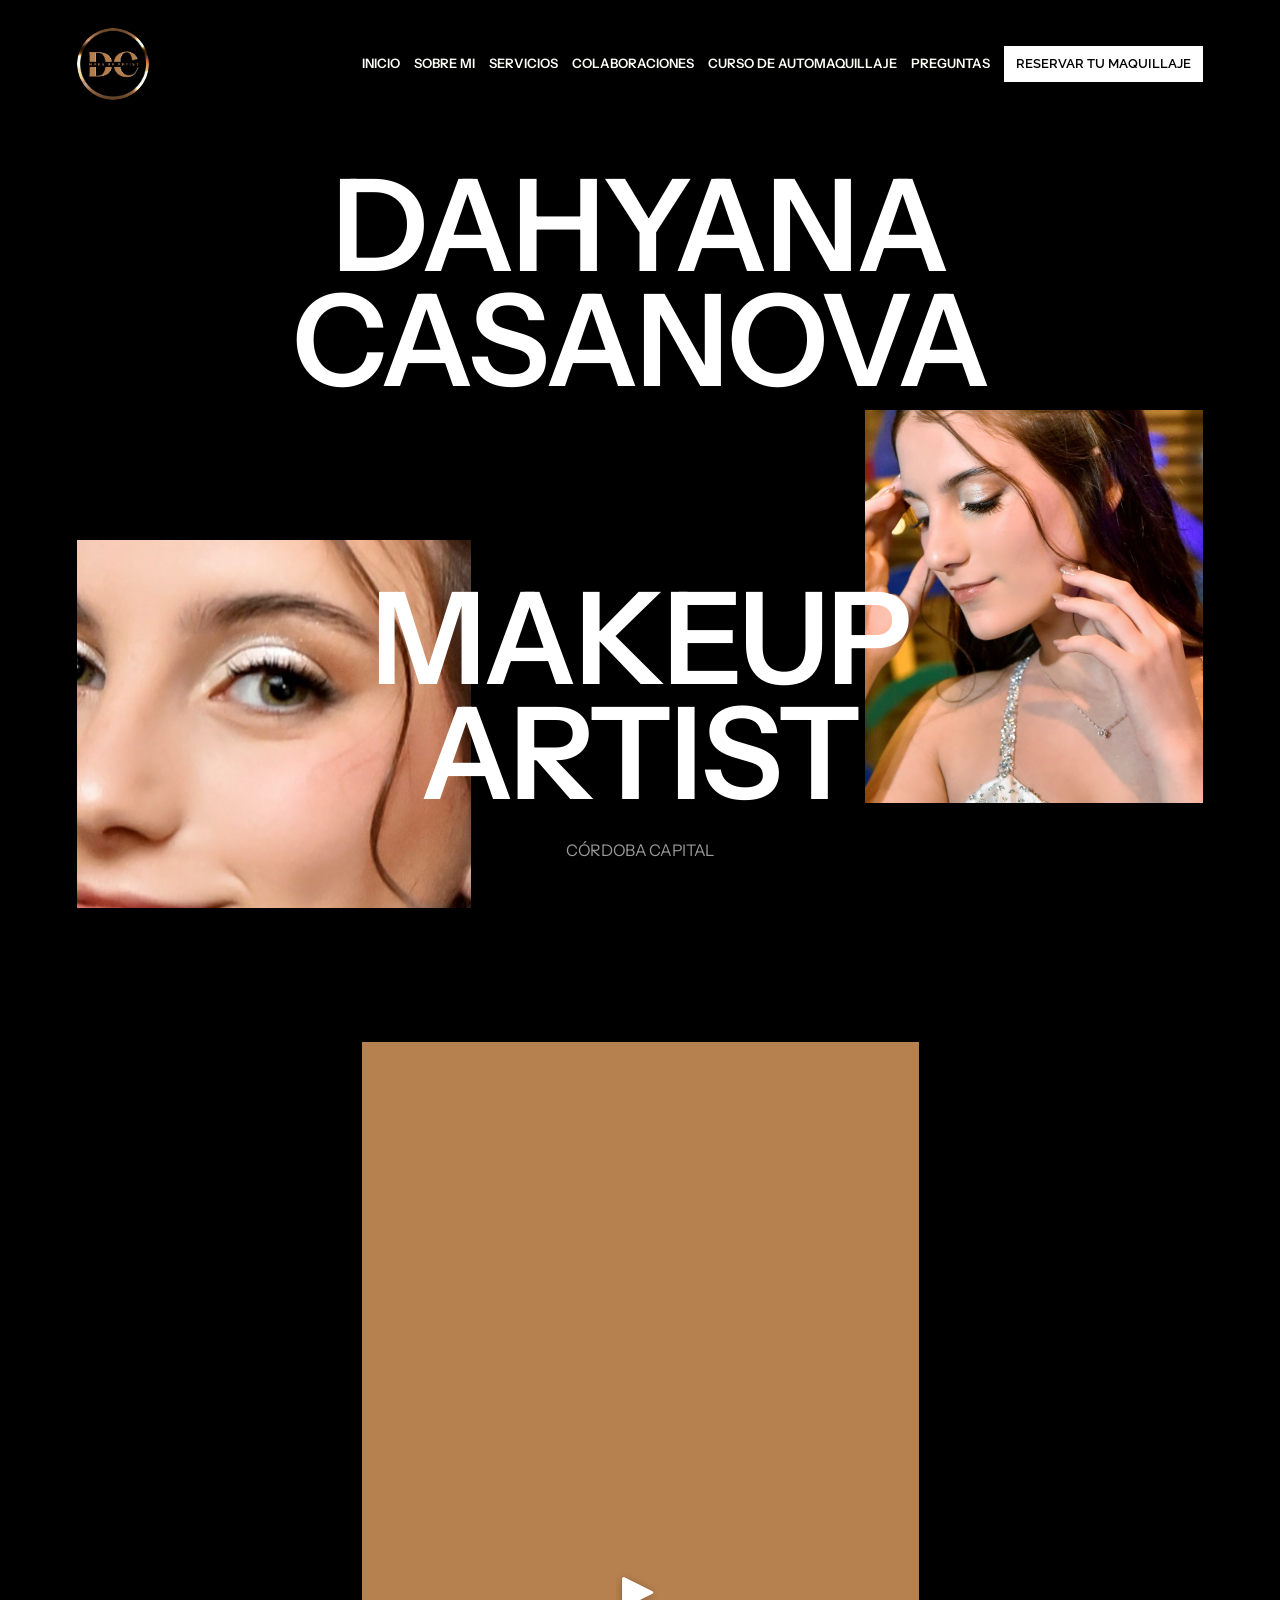
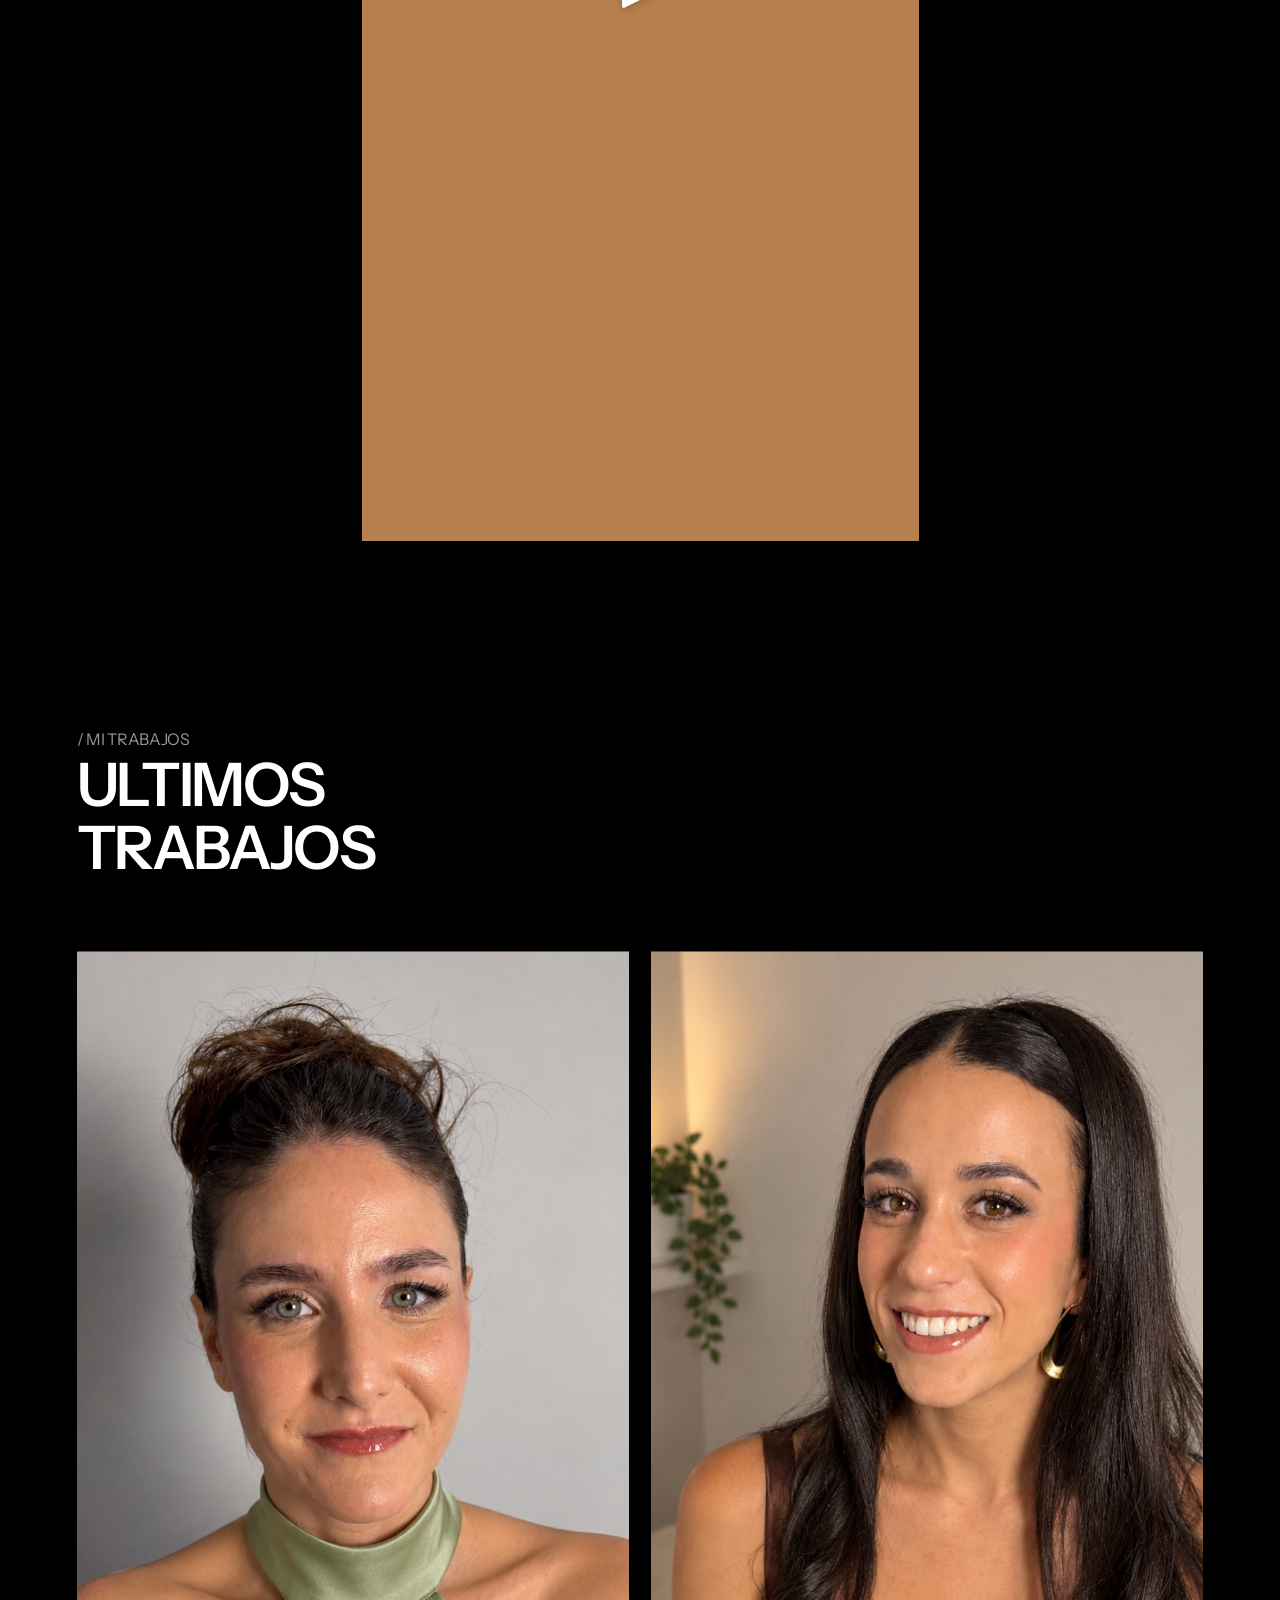
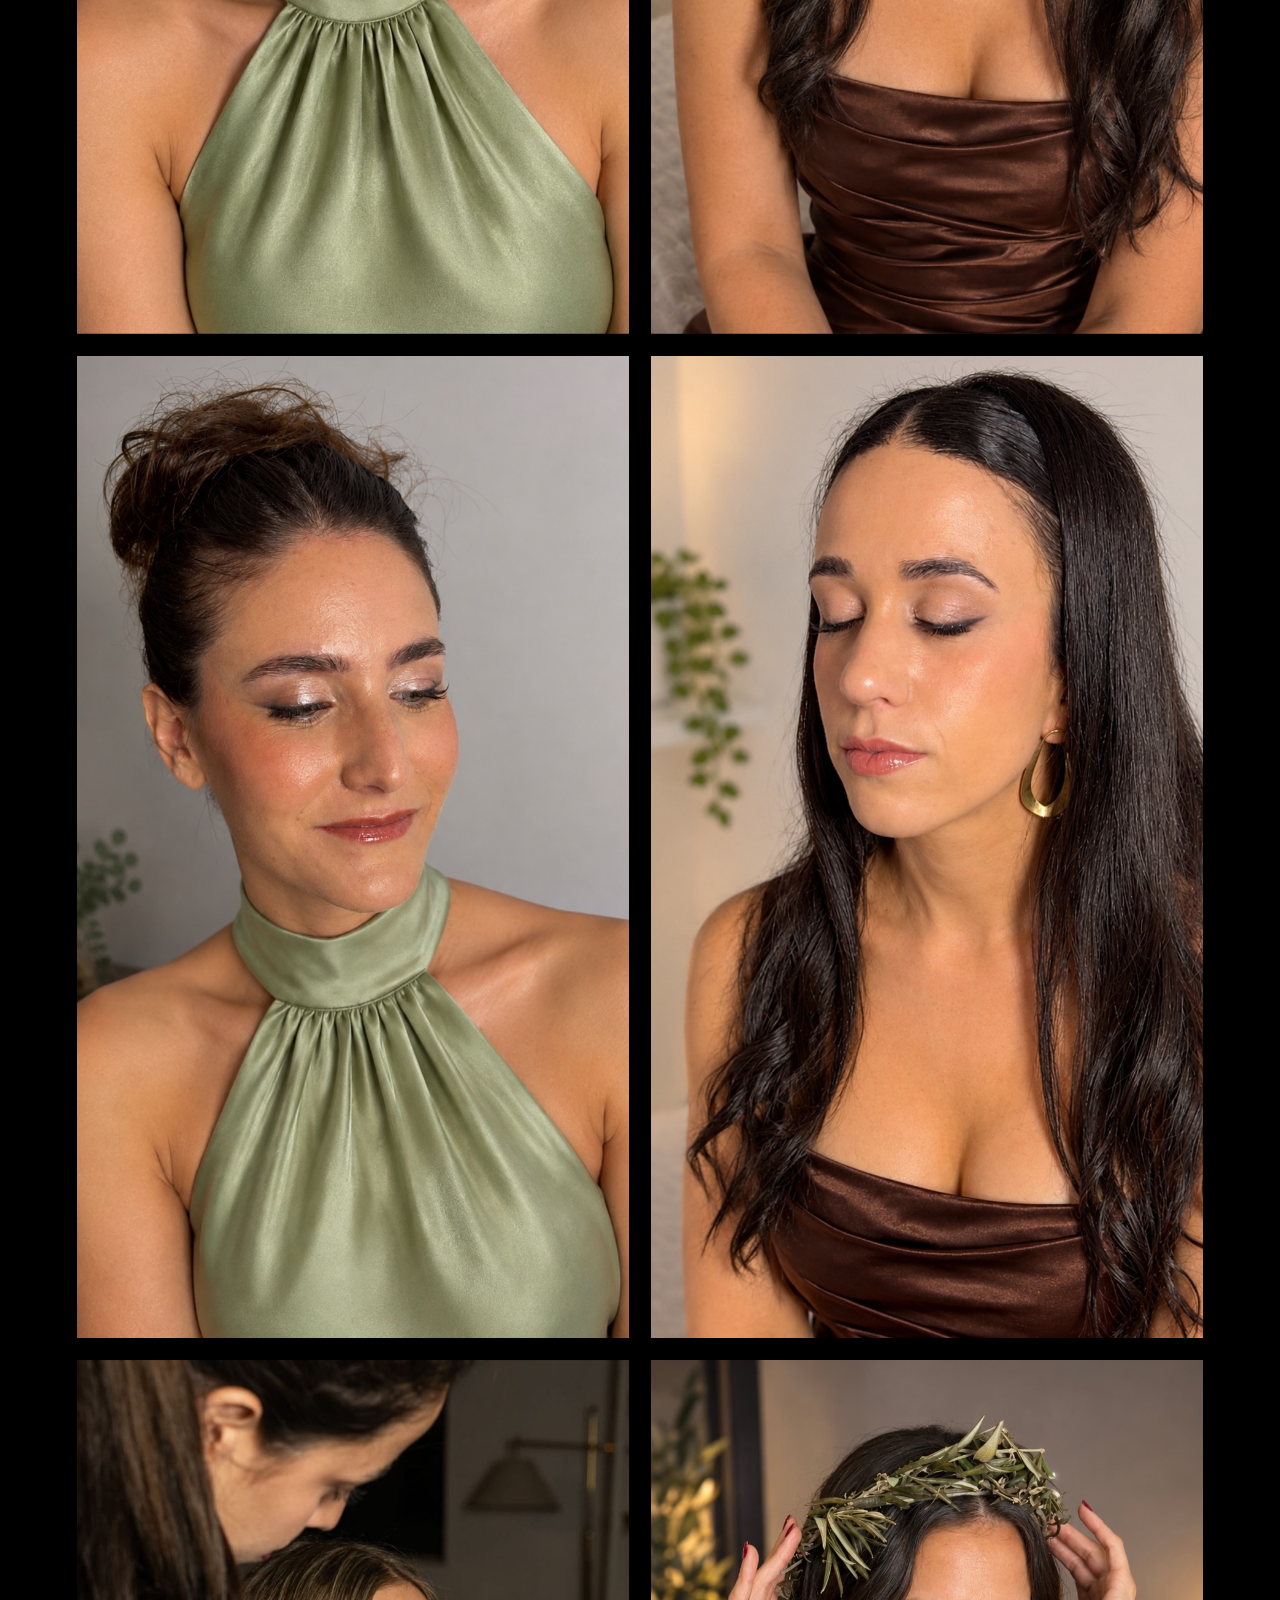
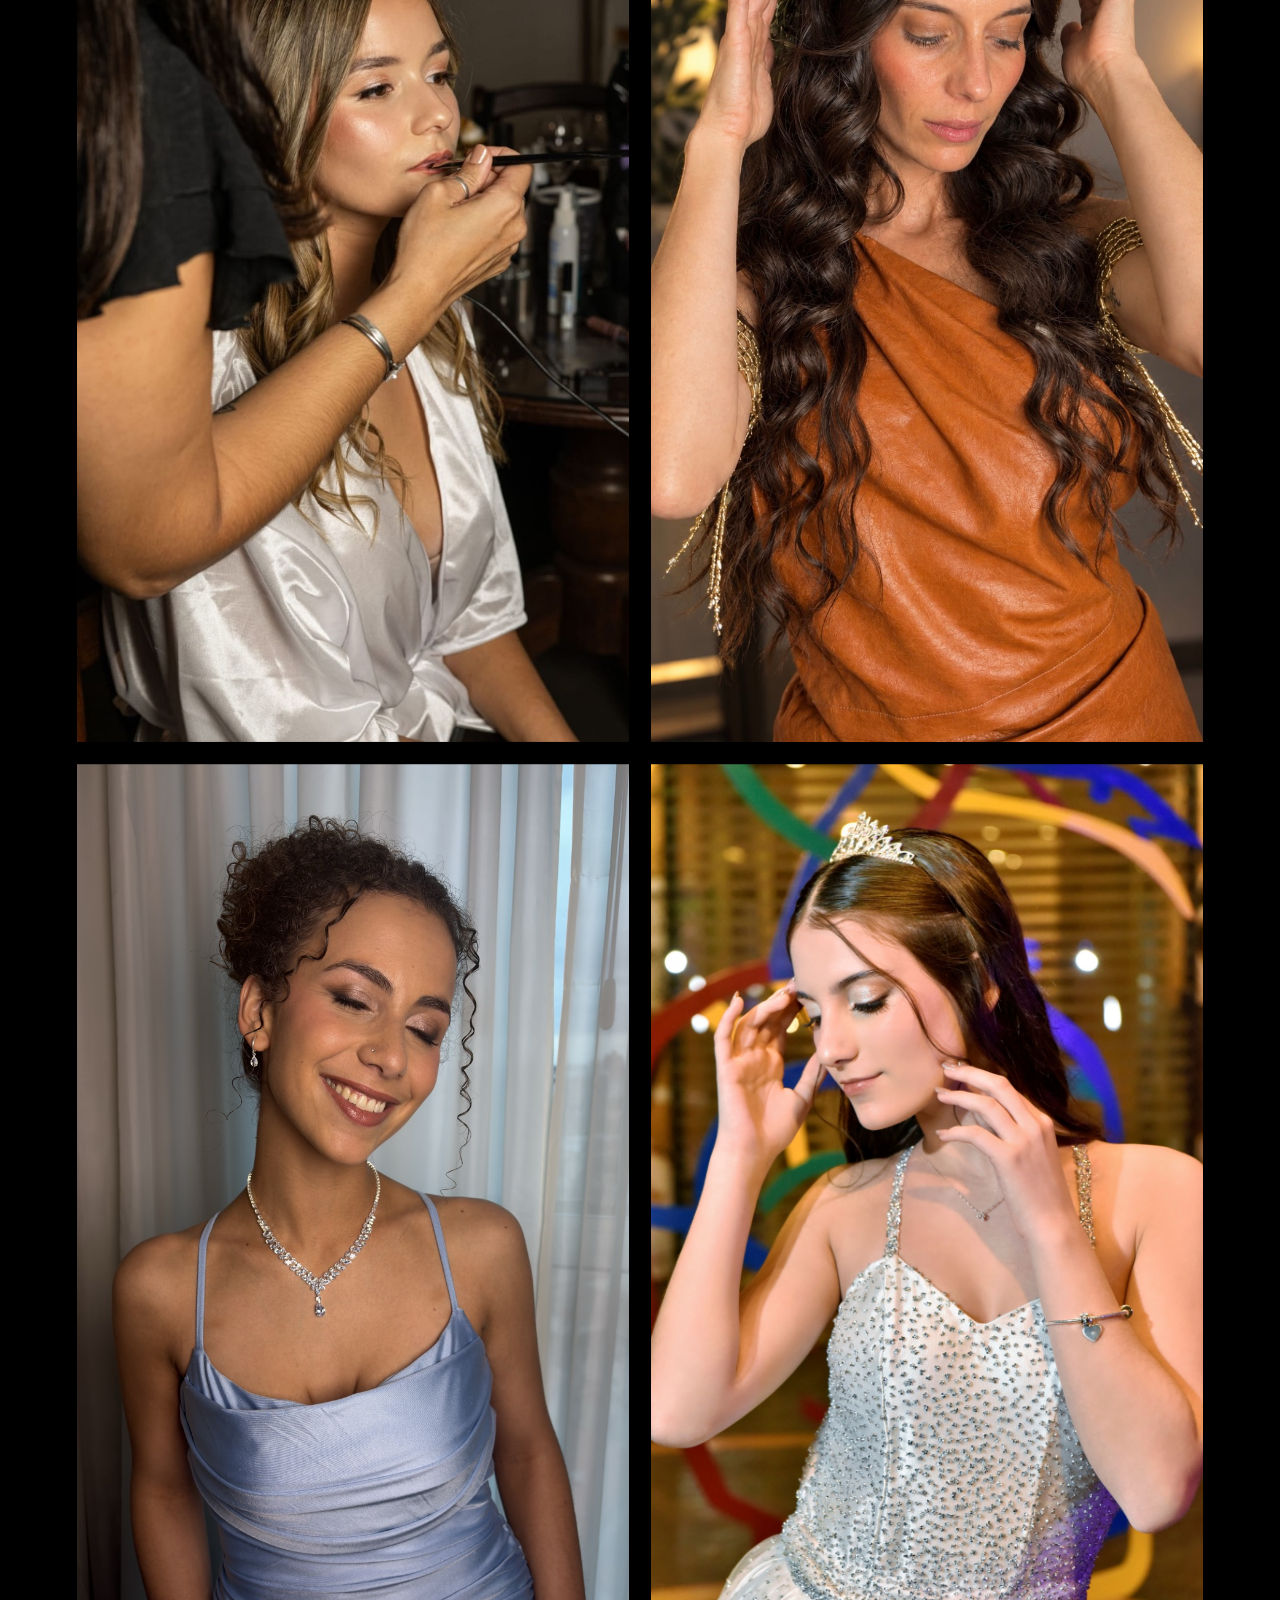
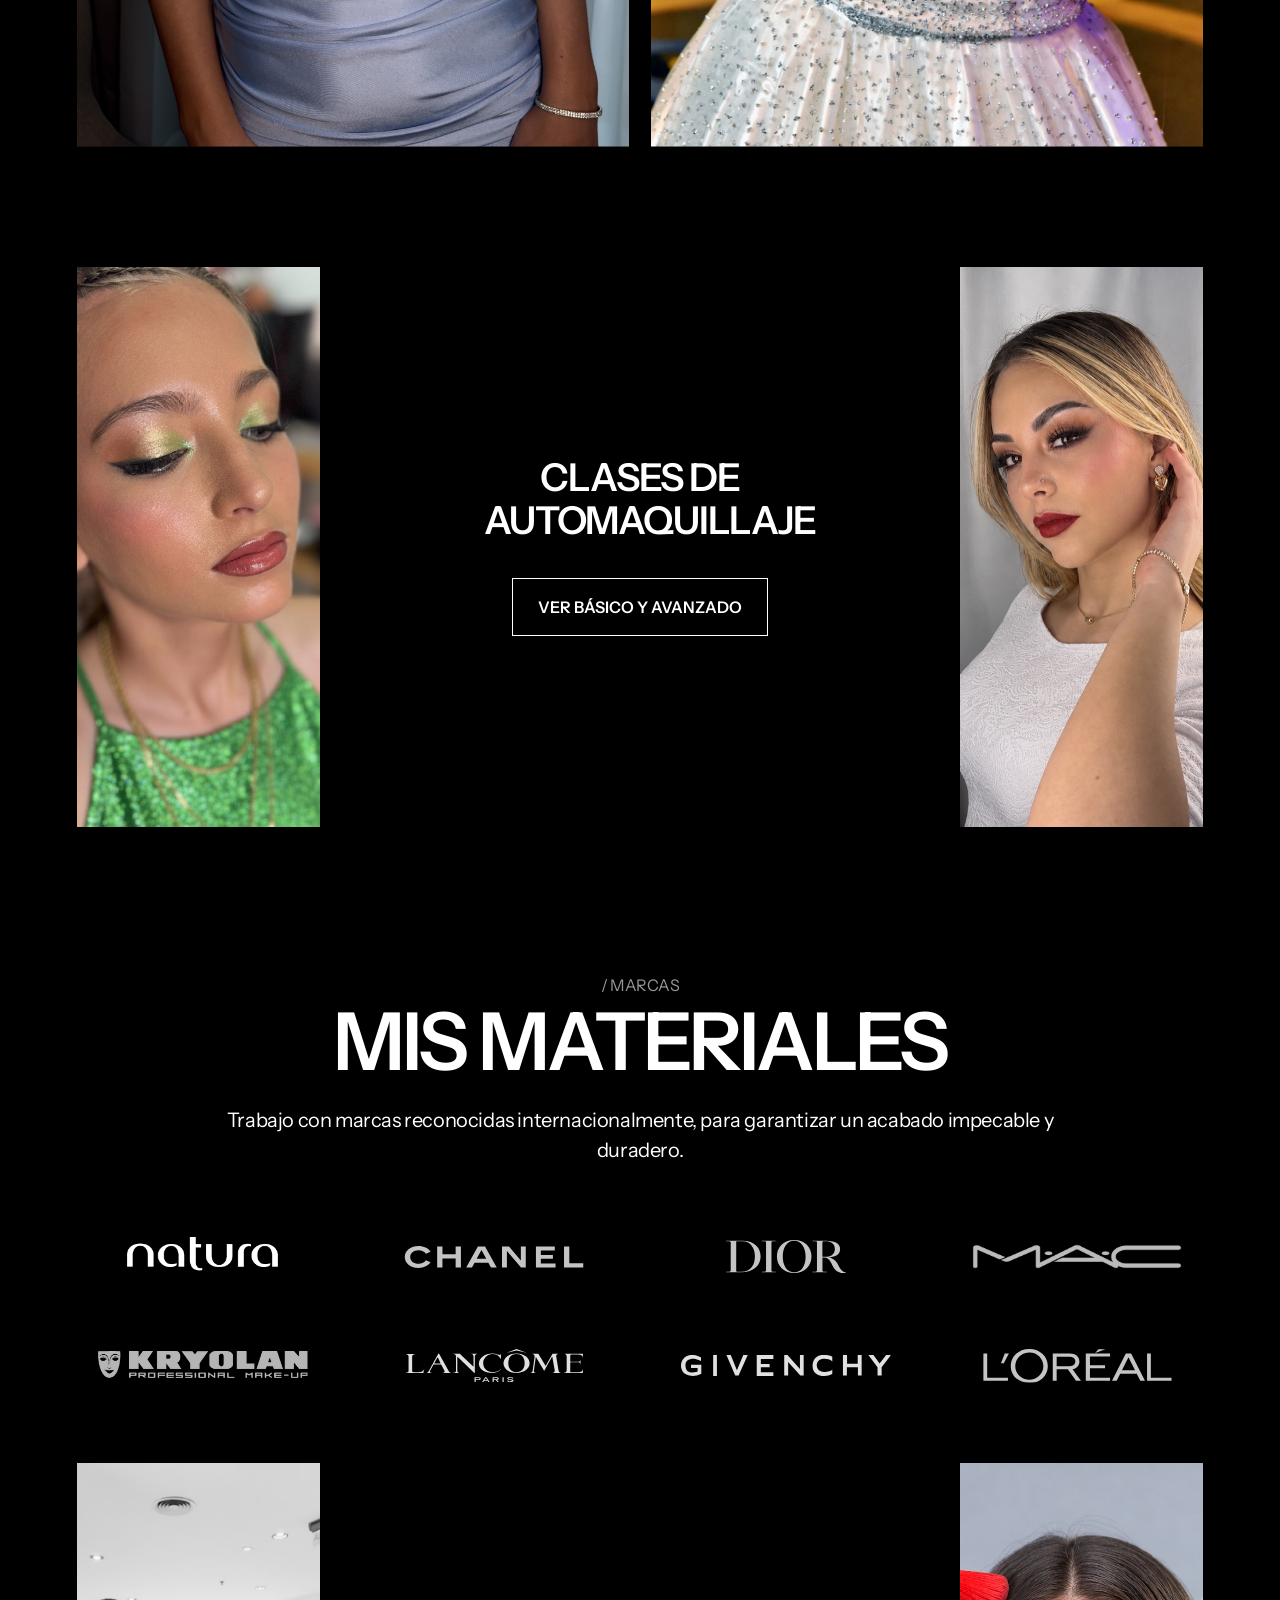
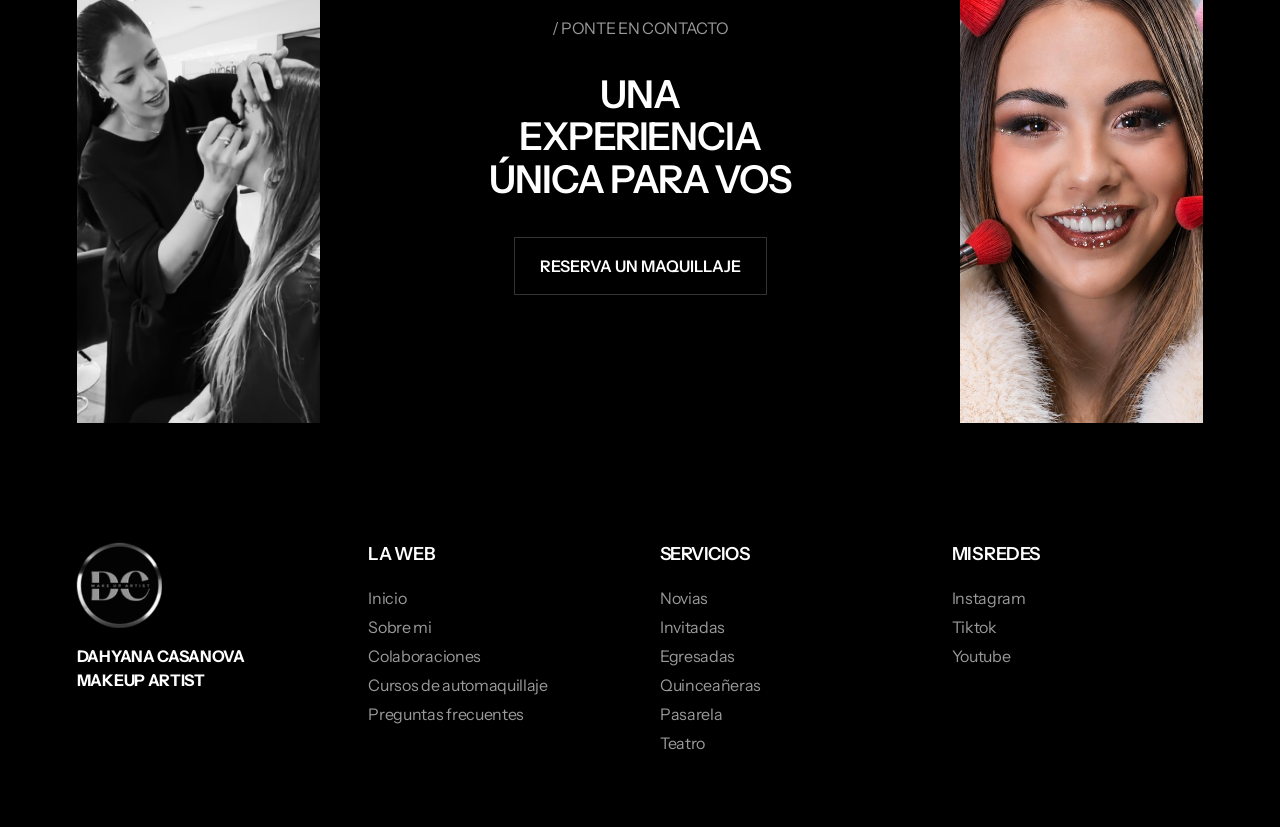
==== index.html @ 910e312b "Point every reservation link to the WhatsApp chat. Co-authored-by: Cursor <cursoragent@cursor.com>" ====
<!DOCTYPE html>
<html lang="es">
  <head>
    <meta charset="UTF-8" />
    <meta name="viewport" content="width=device-width, initial-scale=1" />
    <title>Dahyana Casanova — Makeup Artist</title>
    <meta
      name="description"
      content="Dahyana Casanova, makeup artist en Córdoba Capital. Maquillaje de novias, eventos y cursos de automaquillaje."
    />
    <link rel="preconnect" href="https://fonts.googleapis.com" />
    <link rel="preconnect" href="https://fonts.gstatic.com" crossorigin />
    <link
      href="https://fonts.googleapis.com/css2?family=Instrument+Sans:wght@400;600;700&family=Raleway:wght@800&display=swap"
      rel="stylesheet"
    />
    <link rel="stylesheet" href="styles.css" />
  </head>
  <body>
    <header class="nav">
      <a class="logo" href="index.html" aria-label="Dahyana Casanova, inicio">
        <img src="assets/logo.png" alt="" width="88" height="88" />
      </a>
      <button class="menu-toggle" type="button" aria-expanded="false" aria-controls="site-menu">
        <span class="menu-toggle-lines" aria-hidden="true"></span>
        <span class="menu-close-label" aria-hidden="true">Cerrar</span>
        <span class="visually-hidden">Abrir menú</span>
      </button>
      <nav class="menu" id="site-menu">
        <a href="index.html" aria-current="page">Inicio</a>
        <a href="sobre-mi.html">Sobre mi</a>
        <a href="servicios.html">Servicios</a>
        <a href="colaboraciones.html">Colaboraciones</a>
        <a href="curso.html">Curso de automaquillaje</a>
        <a href="preguntas.html">Preguntas</a>
        <a class="reserve" href="https://wa.me/message/RSBGUTGIJ33GP1" target="_blank" rel="noopener noreferrer">Reservar tu maquillaje</a>
      </nav>
    </header>

    <main id="inicio">
      <section class="hero">
        <h1 class="hero-name">
          <span class="line"><span>Dahyana</span></span>
          <span class="line"><span>Casanova</span></span>
        </h1>

        <div class="hero-stage">
          <figure class="portrait portrait-left">
            <img src="assets/hero-face.jpg" alt="Primer plano de un ojo con delineado blanco" />
          </figure>
          <div class="hero-title">
            <p>
              <span class="line"><span>Makeup</span></span>
              <span class="line"><span>Artist</span></span>
            </p>
            <p class="eyebrow">Córdoba capital</p>
          </div>
          <figure class="portrait portrait-right">
            <img src="assets/hero-right.jpg" alt="Novia con velo y maquillaje de noche" />
          </figure>
        </div>
      </section>

      <section class="reel" aria-label="Reel">
        <div class="reel-frame">
          <button class="play" type="button" aria-pressed="false" aria-label="Reproducir reel">
            <img src="assets/play.png" alt="" width="44" height="44" />
          </button>
        </div>
      </section>

      <section class="works" id="trabajos">
        <div class="section-heading reveal">
          <p class="eyebrow">/ Mi trabajos</p>
          <h2>
            Ultimos<br />
            trabajos
          </h2>
        </div>
        <div class="work-grid">
          <figure class="work reveal">
            <img src="assets/work-1.jpg" alt="Maquillaje con vestido verde salvia" />
          </figure>
          <figure class="work reveal">
            <img src="assets/work-2.jpg" alt="Maquillaje glam con vestido chocolate" />
          </figure>
          <figure class="work reveal">
            <img src="assets/work-3.jpg" alt="Look con pañuelo verde y labios nude" />
          </figure>
          <figure class="work reveal">
            <img src="assets/work-4.jpg" alt="Peinado con diadema y maquillaje dorado" />
          </figure>
          <figure class="work reveal">
            <img src="assets/work-5.jpg" alt="Maquillaje de fiesta con vestido lila" />
          </figure>
          <figure class="work reveal">
            <img src="assets/work-6.jpg" alt="Novia con vestido de pedrería" />
          </figure>
          <figure class="work reveal">
            <img src="assets/work-7.jpg" alt="Perfil con maquillaje luminoso" />
          </figure>
          <figure class="work reveal">
            <img src="assets/work-8.jpg" alt="Retrato de novia" />
          </figure>
        </div>
      </section>

      <section class="split" id="cursos">
        <figure class="split-photo split-photo-left">
          <img src="assets/course-left.jpg" alt="Retrato en blanco y negro" />
        </figure>
        <div class="split-copy reveal">
          <h2>Clases de automaquillaje</h2>
          <a class="outline" href="curso.html">Ver básico y avanzado</a>
        </div>
        <figure class="split-photo split-photo-right">
          <img src="assets/course-right.jpg" alt="Sonrisa con lazo rojo" />
        </figure>
      </section>

      <section class="brands" id="marcas">
        <div class="reveal">
          <p class="eyebrow center">/ Marcas</p>
          <h2>Mis materiales</h2>
          <p class="lede">
            Trabajo con marcas reconocidas internacionalmente, para garantizar un acabado impecable y duradero.
          </p>
        </div>
        <ul class="brand-grid">
          <li class="reveal">
            <span class="natura-crop">
              <img src="assets/brand-nars.png" alt="Natura" />
            </span>
          </li>
          <li class="reveal"><img src="assets/brand-chanel.svg" alt="Chanel" /></li>
          <li class="reveal"><img class="brand-dior" src="assets/brand-dior.svg" alt="Dior" /></li>
          <li class="reveal"><img class="brand-mac" src="assets/brand-mac.png" alt="MAC" /></li>
          <li class="reveal"><img class="brand-bobbi" src="assets/brand-bobbi.png" alt="Bobbi Brown" /></li>
          <li class="reveal"><img class="brand-lancome" src="assets/brand-lancome.svg" alt="Lancôme" /></li>
          <li class="reveal"><img class="brand-givenchy" src="assets/brand-givenchy.svg" alt="Givenchy" /></li>
          <li class="reveal"><img class="brand-loreal" src="assets/brand-loreal.svg" alt="L'Oréal Professionnel" /></li>
        </ul>
      </section>

      <section class="split contact" id="contacto">
        <figure class="split-photo split-photo-left">
          <img src="assets/cta-left.jpg" alt="Retrato en blanco y negro de perfil" />
        </figure>
        <div class="split-copy reveal">
          <p class="eyebrow">/ Ponte en contacto</p>
          <h2 class="display">
            Una experiencia<br />
            única para vos
          </h2>
          <a class="outline ghost" href="https://wa.me/message/RSBGUTGIJ33GP1" target="_blank" rel="noopener noreferrer">Reserva un maquillaje</a>
        </div>
        <figure class="split-photo split-photo-right">
          <img src="assets/cta-right.jpg" alt="Retrato con fondo gris" />
        </figure>
      </section>
    </main>

    <footer class="footer">
      <div class="brand-lockup">
        <img src="assets/logo-footer.png" alt="" width="85" height="85" />
        <p>Dahyana Casanova<br />Makeup artist</p>
      </div>
      <nav>
        <h2>La web</h2>
        <a href="index.html">Inicio</a>
        <a href="sobre-mi.html">Sobre mi</a>
        <a href="colaboraciones.html">Colaboraciones</a>
        <a href="curso.html">Cursos de automaquillaje</a>
        <a href="preguntas.html">Preguntas frecuentes</a>
      </nav>
      <nav>
        <h2>Servicios</h2>
        <a href="servicios.html#novias">Novias</a>
        <a href="servicios.html#invitadas">Invitadas</a>
        <a href="servicios.html#egresadas">Egresadas</a>
        <a href="servicios.html#quinceaneras">Quinceañeras</a>
        <a href="servicios.html#pasarela">Pasarela</a>
        <a href="servicios.html#teatro">Teatro</a>
      </nav>
      <nav id="redes">
        <h2>Mis redes</h2>
        <a href="https://www.instagram.com" target="_blank" rel="noreferrer">Instagram</a>
        <a href="https://www.tiktok.com" target="_blank" rel="noreferrer">Tiktok</a>
        <a href="https://www.youtube.com" target="_blank" rel="noreferrer">Youtube</a>
      </nav>
    </footer>

    <script src="main.js"></script>
  </body>
</html>
---- styles.css ----
:root {
  --bg: #000;
  --text: #fff;
  --muted: #999;
  --cream: #fdfef8;
  --gold: #b7814f;
  --pad: clamp(20px, 6vw, 156px);
  --ease: cubic-bezier(0.22, 0.61, 0.36, 1);
}

* {
  box-sizing: border-box;
}

html {
  scroll-behavior: smooth;
}

body {
  margin: 0;
  background: var(--bg);
  color: var(--text);
  font-family: "Instrument Sans", sans-serif;
  font-weight: 400;
}

img {
  display: block;
  max-width: 100%;
}

a {
  color: inherit;
  text-decoration: none;
}

button,
a {
  font: inherit;
}

.visually-hidden {
  position: absolute;
  width: 1px;
  height: 1px;
  padding: 0;
  margin: -1px;
  overflow: hidden;
  clip: rect(0, 0, 0, 0);
  border: 0;
}

.nav {
  position: fixed;
  z-index: 20;
  top: 0;
  left: 0;
  right: 0;
  display: flex;
  align-items: center;
  justify-content: space-between;
  padding: 28px var(--pad) 12px;
  background: linear-gradient(#000 30%, transparent);
}

.logo img {
  width: 72px;
  height: 72px;
  object-fit: cover;
  border-radius: 50%;
}

.menu {
  display: flex;
  align-items: center;
  gap: 30px;
}

.menu a {
  color: var(--cream);
  font-size: 16px;
  font-weight: 600;
  line-height: 1.2;
  letter-spacing: 0;
  text-transform: uppercase;
}

.reserve {
  background: #fff;
  color: #000 !important;
  font-family: Raleway, sans-serif;
  font-weight: 800;
  padding: 10px 12px;
}

.menu-toggle {
  display: none;
  width: 44px;
  height: 44px;
  border: 0;
  background: transparent;
  color: #fff;
  cursor: pointer;
}

.menu-toggle-lines,
.menu-toggle-lines::before,
.menu-toggle-lines::after {
  display: block;
  width: 22px;
  height: 1.5px;
  background: #fff;
  position: relative;
}

.menu-toggle-lines::before,
.menu-toggle-lines::after {
  content: "";
  position: absolute;
  left: 0;
}

.menu-toggle-lines::before {
  top: -7px;
}

.menu-toggle-lines::after {
  top: 7px;
}

.hero {
  padding: 168px var(--pad) 0;
}

.hero-name,
.hero-title > p:first-child {
  margin: 0;
  font-size: clamp(64px, 10vw, 150px);
  font-weight: 600;
  line-height: 0.9;
  letter-spacing: -0.02em;
  text-align: center;
  text-transform: uppercase;
}

.line {
  display: block;
  overflow: hidden;
}

.line > span {
  display: block;
  transform: translateY(110%);
  animation: rise 1.1s var(--ease) forwards;
}

.hero-name .line:nth-child(2) > span,
.hero-title .line:nth-child(2) > span {
  animation-delay: 0.12s;
}

.hero-stage {
  position: relative;
  max-width: 1200px;
  height: clamp(380px, 44vw, 540px);
  margin: 12px auto 0;
}

.portrait {
  position: relative;
  margin: 0;
  overflow: hidden;
}

.portrait img {
  position: absolute;
  max-width: none;
}

.portrait-left {
  position: absolute;
  left: 0;
  top: 24%;
  width: 35%;
  aspect-ratio: 420 / 392;
}

.portrait-left img {
  width: 406.99%;
  height: 581.93%;
  left: -239.13%;
  top: -101.85%;
}

.portrait-right {
  position: absolute;
  right: 0;
  top: 0;
  width: 30%;
  aspect-ratio: 360 / 418;
}

.portrait-right img {
  width: 210%;
  height: 210%;
  left: -52%;
  top: -6%;
  object-fit: cover;
}

.hero-title {
  position: absolute;
  z-index: 2;
  left: 50%;
  top: 42%;
  width: min(860px, 86%);
  margin: 0;
  transform: translate(-50%, -20%);
  text-align: center;
}

.eyebrow {
  margin: 28px 0 0;
  color: var(--muted);
  font-size: 16px;
  letter-spacing: -0.32px;
  text-transform: uppercase;
}

.eyebrow.center,
.lede,
.brands h2,
.split-copy,
.section-heading .eyebrow {
  text-align: inherit;
}

.reel {
  display: flex;
  justify-content: center;
  padding: 92px var(--pad) 40px;
}

.reel-frame {
  position: relative;
  width: min(557px, 100%);
  aspect-ratio: 557 / 1099;
  background: var(--gold);
  display: grid;
  place-items: center;
}

.reel-frame.is-playing::after {
  content: "";
  position: absolute;
  inset: 0;
  background: linear-gradient(100deg, transparent 20%, rgba(255, 255, 255, 0.28), transparent 80%);
  transform: translateX(-120%);
  animation: sheen 1.6s var(--ease);
}

.play {
  width: 48px;
  height: 48px;
  padding: 0;
  border: 0;
  background: transparent;
  cursor: pointer;
  transition: transform 0.5s var(--ease);
}

.play:hover,
.play[aria-pressed="true"] {
  transform: scale(1.12);
}

.works {
  position: relative;
  padding: 120px var(--pad) 80px;
  overflow: hidden;
}

.section-heading h2,
.brands h2,
.display {
  margin: 4px 0 0;
  font-size: clamp(42px, 5vw, 60px);
  font-weight: 600;
  line-height: 1.05;
  letter-spacing: -0.04em;
  text-transform: uppercase;
}

.brands h2,
.display {
  font-size: clamp(48px, 6.4vw, 80px);
  letter-spacing: -0.04em;
  text-align: center;
}

.work-grid {
  display: grid;
  grid-template-columns: 1fr 1fr;
  gap: 22px;
  margin-top: 72px;
  position: relative;
}

.work {
  margin: 0;
  overflow: hidden;
  aspect-ratio: 615 / 1094;
  background: #111;
}

.work img {
  width: 100%;
  height: 100%;
  object-fit: cover;
  transform: scale(1.14);
  transition: transform 1.15s var(--ease);
}

.work.is-in img {
  transform: scale(1);
}

.work:hover img {
  transform: scale(1.06);
}

.split {
  position: relative;
  display: grid;
  grid-template-columns: 1fr minmax(280px, 640px) 1fr;
  align-items: center;
  min-height: 560px;
  margin: 40px var(--pad);
  overflow: hidden;
}

.split-photo {
  margin: 0;
  height: 100%;
  min-height: 520px;
  overflow: hidden;
}

.split-photo img {
  width: 100%;
  height: 130%;
  object-fit: cover;
  object-position: center 20%;
}

.split-copy {
  position: relative;
  z-index: 1;
  display: flex;
  flex-direction: column;
  align-items: center;
  gap: 36px;
  padding: 48px 28px;
  text-align: center;
}

.split-copy h2 {
  margin: 0;
  max-width: 12ch;
  font-size: clamp(28px, 3vw, 40px);
  font-weight: 600;
  line-height: 1.1;
  letter-spacing: -0.03em;
  text-transform: uppercase;
}

.display {
  max-width: none;
}

.outline {
  display: inline-flex;
  align-items: center;
  justify-content: center;
  min-width: 220px;
  padding: 18px 25px;
  border: 1px solid #fff;
  color: #fff;
  font-size: 16px;
  font-weight: 600;
  letter-spacing: 0;
  text-transform: uppercase;
  background: transparent;
  transition: background 0.45s var(--ease), color 0.45s var(--ease);
}

.outline:hover,
.menu a.reserve:hover {
  background: #fff;
  color: #000;
}

.ghost {
  border-color: rgba(255, 255, 255, 0.2);
}

.brands {
  padding: 80px var(--pad) 40px;
  text-align: center;
}

.lede {
  max-width: 840px;
  margin: 22px auto 0;
  font-size: 20px;
  line-height: 1.5;
  letter-spacing: -0.4px;
}

.brand-grid {
  list-style: none;
  display: grid;
  grid-template-columns: repeat(4, 1fr);
  gap: 72px 40px;
  align-items: center;
  justify-items: center;
  max-width: 1146px;
  margin: 72px auto 0;
  padding: 0;
}

.brand-grid img {
  width: auto;
  max-width: 210px;
  height: 34px;
  object-fit: contain;
  opacity: 0.88;
}

.natura-crop {
  display: block;
  width: 151px;
  height: 40px;
  overflow: hidden;
}

.natura-crop img {
  width: 151px;
  height: auto;
  max-width: none;
  opacity: 1;
  transform: translateY(-62%);
}

.brand-dior {
  height: 38px;
}

.brand-mac {
  height: 20px;
}

.brand-givenchy {
  height: 22px;
  max-width: 231px;
}

.footer {
  display: grid;
  grid-template-columns: repeat(4, 1fr);
  gap: 40px;
  padding: 80px var(--pad) 72px;
}

.brand-lockup img {
  width: 85px;
  height: 85px;
  object-fit: cover;
  mix-blend-mode: screen;
}

.brand-lockup p,
.footer a {
  color: var(--muted);
  font-size: 16px;
  line-height: 1.5;
  letter-spacing: -0.32px;
}

.brand-lockup p {
  color: #fff;
  font-weight: 700;
  text-transform: uppercase;
}

.footer h2 {
  margin: 0 0 16px;
  font-size: 18px;
  font-weight: 600;
  letter-spacing: -0.54px;
  text-transform: uppercase;
}

.footer nav {
  display: flex;
  flex-direction: column;
  gap: 5px;
}

.footer a {
  width: fit-content;
  transition: color 0.35s var(--ease);
}

.footer a:hover,
.menu a:hover {
  color: #fff;
}

.reveal {
  opacity: 0;
  transform: translateY(48px);
  transition: opacity 0.9s var(--ease), transform 0.9s var(--ease);
}

.work.reveal {
  transform: translateY(64px);
  clip-path: inset(12% 0 0 0);
}

.reveal.is-in {
  opacity: 1;
  transform: none;
  clip-path: inset(0 0 0 0);
}

.work.reveal:nth-child(even) {
  transition-delay: 0.12s;
}

@keyframes rise {
  to {
    transform: none;
  }
}

@keyframes settle {
  to {
    transform: scale(1);
  }
}

@keyframes sheen {
  to {
    transform: translateX(120%);
  }
}

@media (max-width: 980px) {
  .logo,
  .menu-toggle {
    position: relative;
    z-index: 3;
  }

  .menu-close-label {
    display: none;
    margin-left: 10px;
    color: #fff;
    font-size: 14px;
    font-weight: 600;
    letter-spacing: 0.04em;
    text-transform: uppercase;
  }

  .menu-toggle {
    display: flex;
    align-items: center;
    justify-content: center;
    width: auto;
  }

  .menu-toggle[aria-expanded="true"] .menu-close-label {
    display: block;
  }

  .menu-toggle[aria-expanded="true"] .menu-toggle-lines {
    background: transparent;
  }

  .menu-toggle[aria-expanded="true"] .menu-toggle-lines::before,
  .menu-toggle[aria-expanded="true"] .menu-toggle-lines::after {
    top: 0;
  }

  .menu-toggle[aria-expanded="true"] .menu-toggle-lines::before {
    transform: rotate(45deg);
  }

  .menu-toggle[aria-expanded="true"] .menu-toggle-lines::after {
    transform: rotate(-45deg);
  }

  .menu {
    position: fixed;
    inset: 0;
    flex-direction: column;
    justify-content: center;
    gap: 28px;
    z-index: 1;
    background: rgba(0, 0, 0, 0.96);
    padding-top: 110px;
    transform: translateY(-8px);
    opacity: 0;
    visibility: hidden;
    pointer-events: none;
    transition: opacity 0.45s var(--ease), transform 0.45s var(--ease), visibility 0.45s;
  }

  .menu.is-open {
    opacity: 1;
    visibility: visible;
    transform: none;
    pointer-events: auto;
  }

  .split,
  .footer,
  .brand-grid {
    grid-template-columns: 1fr 1fr;
  }

  .split {
    min-height: 0;
    margin-inline: 20px;
  }

  .split-copy {
    grid-column: 1 / -1;
    grid-row: 1;
  }

  .footer {
    grid-template-columns: 1fr 1fr;
  }
}

@media (max-width: 680px) {
  .hero {
    padding-top: 128px;
  }

  .hero-name,
  .hero-title > p:first-child {
    font-size: 52px;
  }

  .hero-stage {
    height: auto;
    display: flex;
    flex-direction: column;
    gap: 18px;
  }

  .portrait-left,
  .portrait-right,
  .hero-title {
    position: relative;
    top: auto;
    left: auto;
    right: auto;
    width: 100%;
    transform: none;
  }

  .hero-title {
    order: -1;
  }

  .work-grid,
  .brand-grid,
  .footer {
    grid-template-columns: 1fr;
  }

  .split-photo {
    display: none;
  }

  .reel-frame {
    aspect-ratio: 3 / 4;
  }
}

@media (max-width: 1280px) and (min-width: 981px) {
  .menu {
    gap: 14px;
  }

  .menu a {
    font-size: 13px;
  }
}

.page {
  padding: 150px var(--pad) 80px;
}

.page-title {
  margin: 0;
  font-size: clamp(64px, 9vw, 120px);
  font-weight: 600;
  line-height: 0.9;
  letter-spacing: -0.03em;
  text-transform: uppercase;
}

.page-hero {
  display: grid;
  grid-template-columns: 1.4fr 0.8fr;
  gap: 28px;
  align-items: end;
  margin-bottom: 72px;
}

.hero-pair {
  display: grid;
  grid-template-columns: 1fr 1fr;
  gap: 12px;
  align-items: end;
}

.hero-pair img,
.story-photo img,
.level img,
.service-card img,
.editorial img {
  width: 100%;
  height: 100%;
  object-fit: cover;
}

.hero-pair figure,
.story-photo,
.level figure,
.service-card figure,
.editorial figure {
  margin: 0;
  overflow: hidden;
}

.hero-pair figure:first-child {
  height: 280px;
}

.hero-pair figure:last-child {
  height: 340px;
}

.story {
  display: grid;
  grid-template-columns: 360px 1fr;
  gap: 48px;
  align-items: start;
}

.story-photo {
  height: 520px;
}

.story-copy p {
  margin: 0 0 18px;
  color: var(--muted);
  font-size: 20px;
  line-height: 1.5;
  letter-spacing: -0.4px;
}

.chips {
  display: flex;
  flex-wrap: wrap;
  gap: 8px;
  margin-top: 28px;
  padding-top: 24px;
  border-top: 1px solid #fff;
}

.chips p {
  margin: 0 0 8px;
  width: 100%;
  color: #fff;
  font-size: 12px;
  letter-spacing: 0.16em;
  text-transform: uppercase;
}

.chips li {
  list-style: none;
}

.chips ul {
  display: flex;
  flex-wrap: wrap;
  gap: 8px;
  margin: 0;
  padding: 0;
}

.chips li {
  border: 1px solid #fff;
  padding: 6px 12px;
  color: #fff;
  font-size: 14px;
}

.levels {
  display: grid;
  grid-template-columns: 1fr 1fr;
  gap: 28px;
  margin-top: 48px;
}

.level figure {
  aspect-ratio: 4 / 5;
}

.level h3,
.service-card h3,
.faq h3 {
  margin: 16px 0 8px;
  font-size: 18px;
  letter-spacing: -0.03em;
  text-transform: uppercase;
}

.level p,
.level li,
.faq p {
  color: var(--muted);
  font-size: 16px;
  line-height: 1.5;
}

.level ul {
  margin: 12px 0 0;
  padding-left: 18px;
}

.service-grid {
  display: grid;
  grid-template-columns: repeat(3, 1fr);
  gap: 18px;
}

.service-card {
  color: inherit;
}

.service-card figure {
  aspect-ratio: 3 / 4;
}

.editorial {
  display: grid;
  grid-template-columns: 1fr 1fr;
  gap: 16px;
}

.editorial .wide {
  grid-column: 1 / -1;
  max-height: 720px;
}

.faq details {
  border-top: 1px solid rgba(255, 255, 255, 0.2);
  padding: 22px 0;
}

.faq details:last-child {
  border-bottom: 1px solid rgba(255, 255, 255, 0.2);
}

.faq summary {
  cursor: pointer;
  font-size: clamp(22px, 3vw, 32px);
  font-weight: 600;
  letter-spacing: -0.03em;
  text-transform: uppercase;
}

.faq details p {
  max-width: 720px;
  margin: 14px 0 0;
}

.note {
  margin-top: 18px;
  color: #fff;
  font-weight: 600;
}

@media (max-width: 800px) {
  .page-hero,
  .story,
  .levels,
  .service-grid,
  .editorial {
    grid-template-columns: 1fr;
  }

  .editorial .wide {
    max-height: none;
  }
}

@media (prefers-reduced-motion: reduce) {
  *,
  *::before,
  *::after {
    animation: none !important;
    transition: none !important;
  }

  .line > span,
  .reveal,
  .work img {
    transform: none;
    opacity: 1;
    clip-path: none;
  }
}
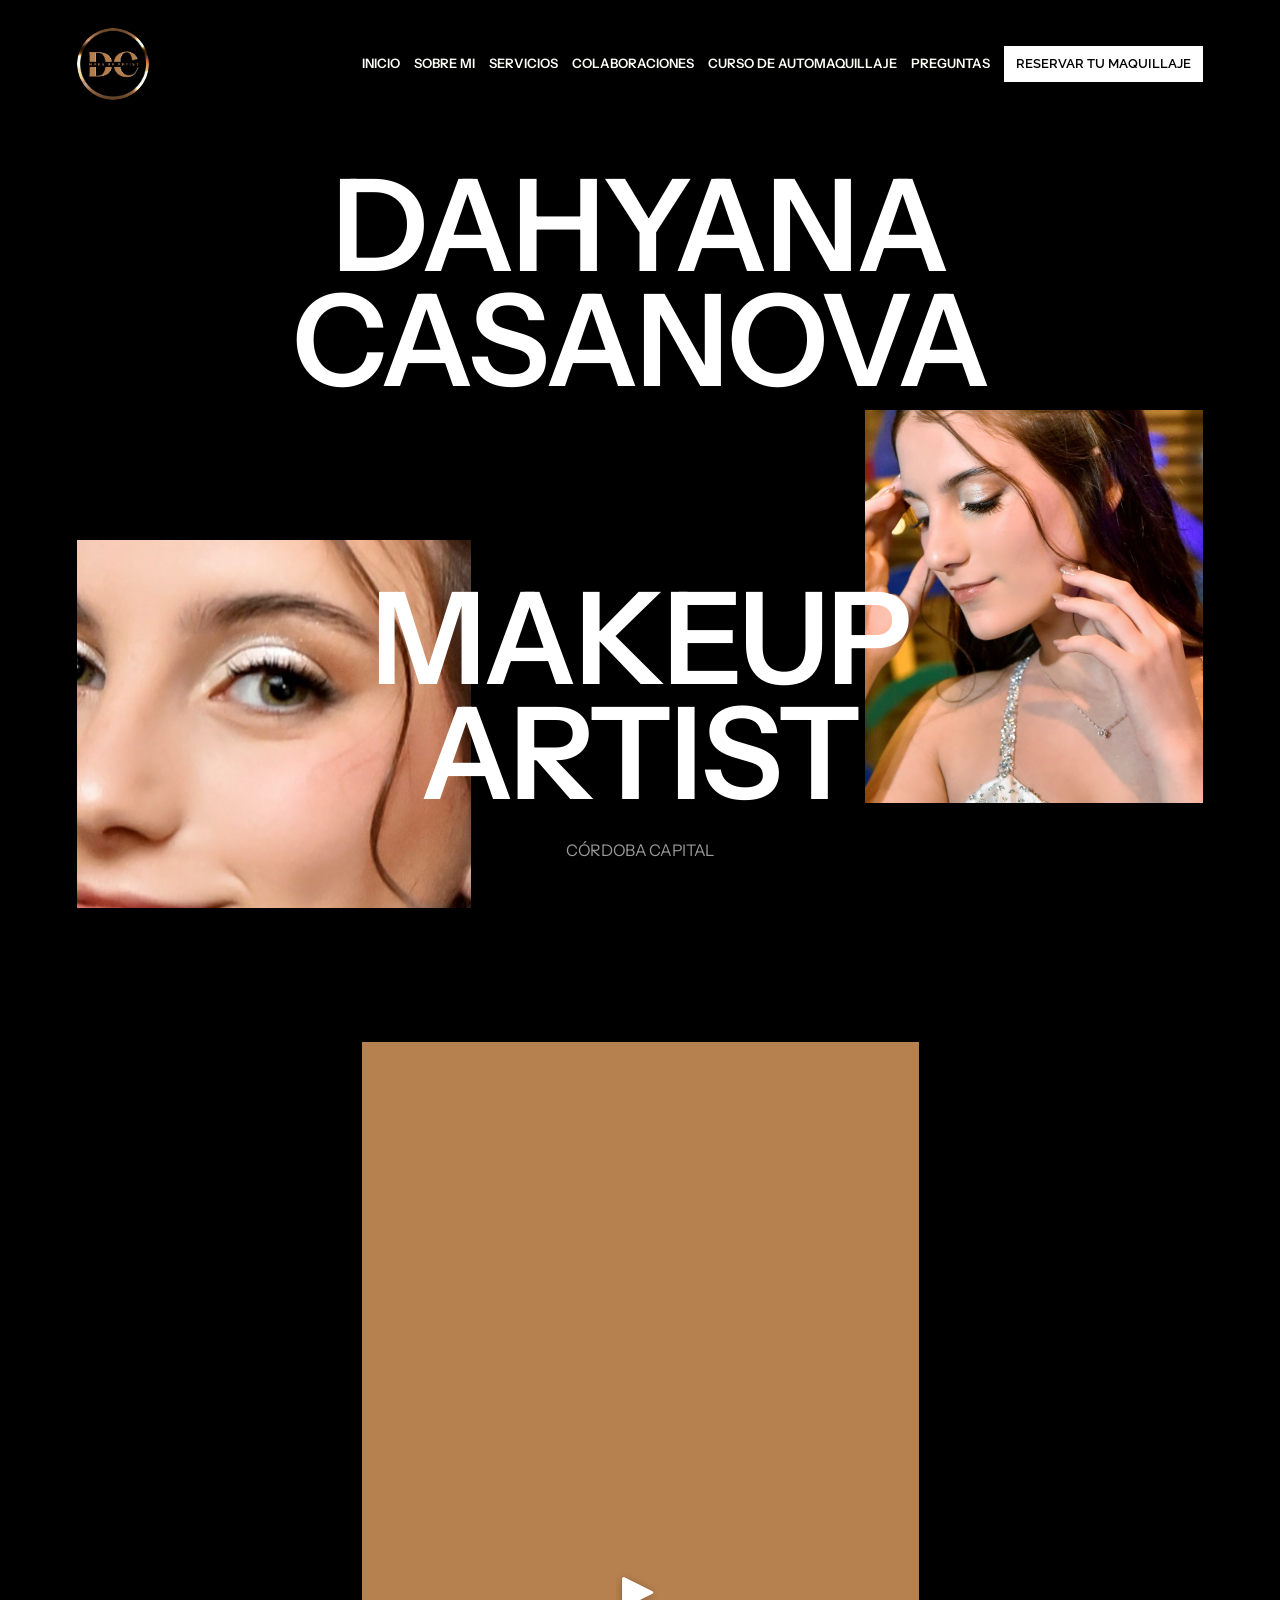
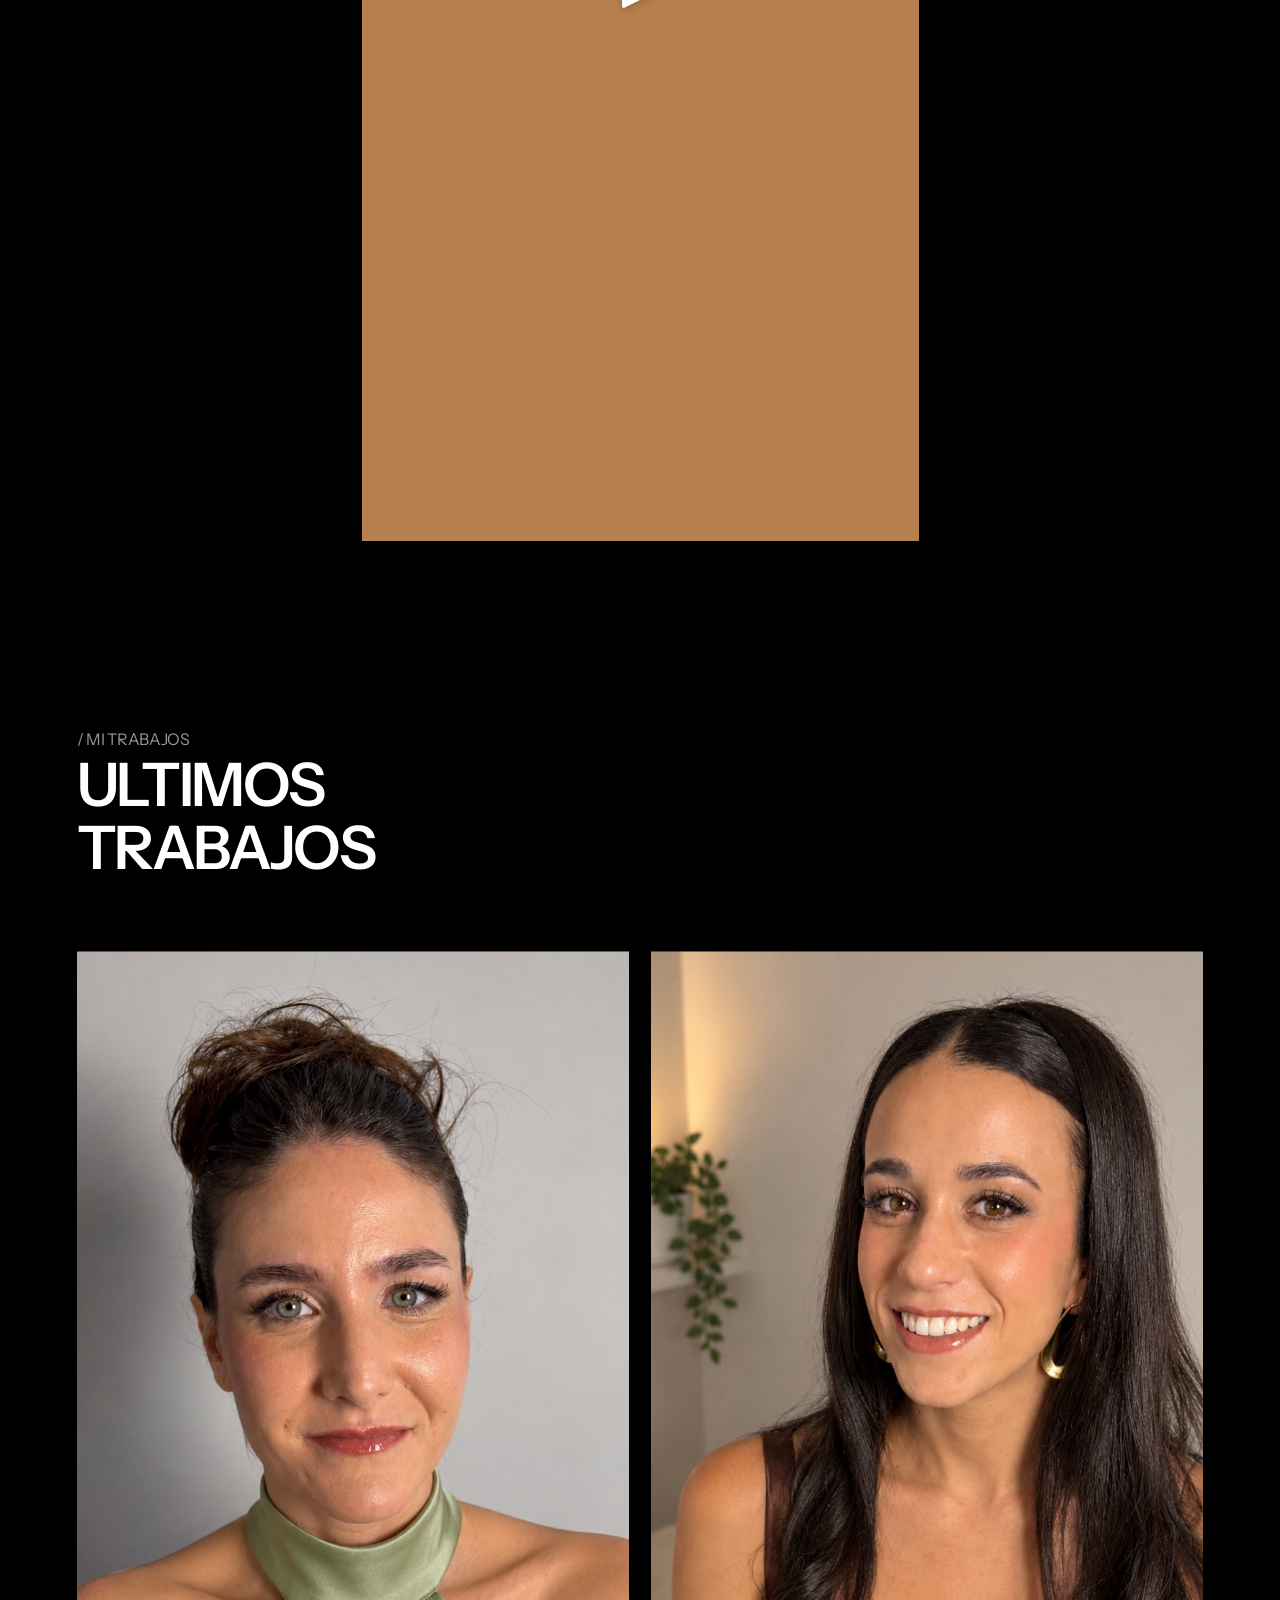
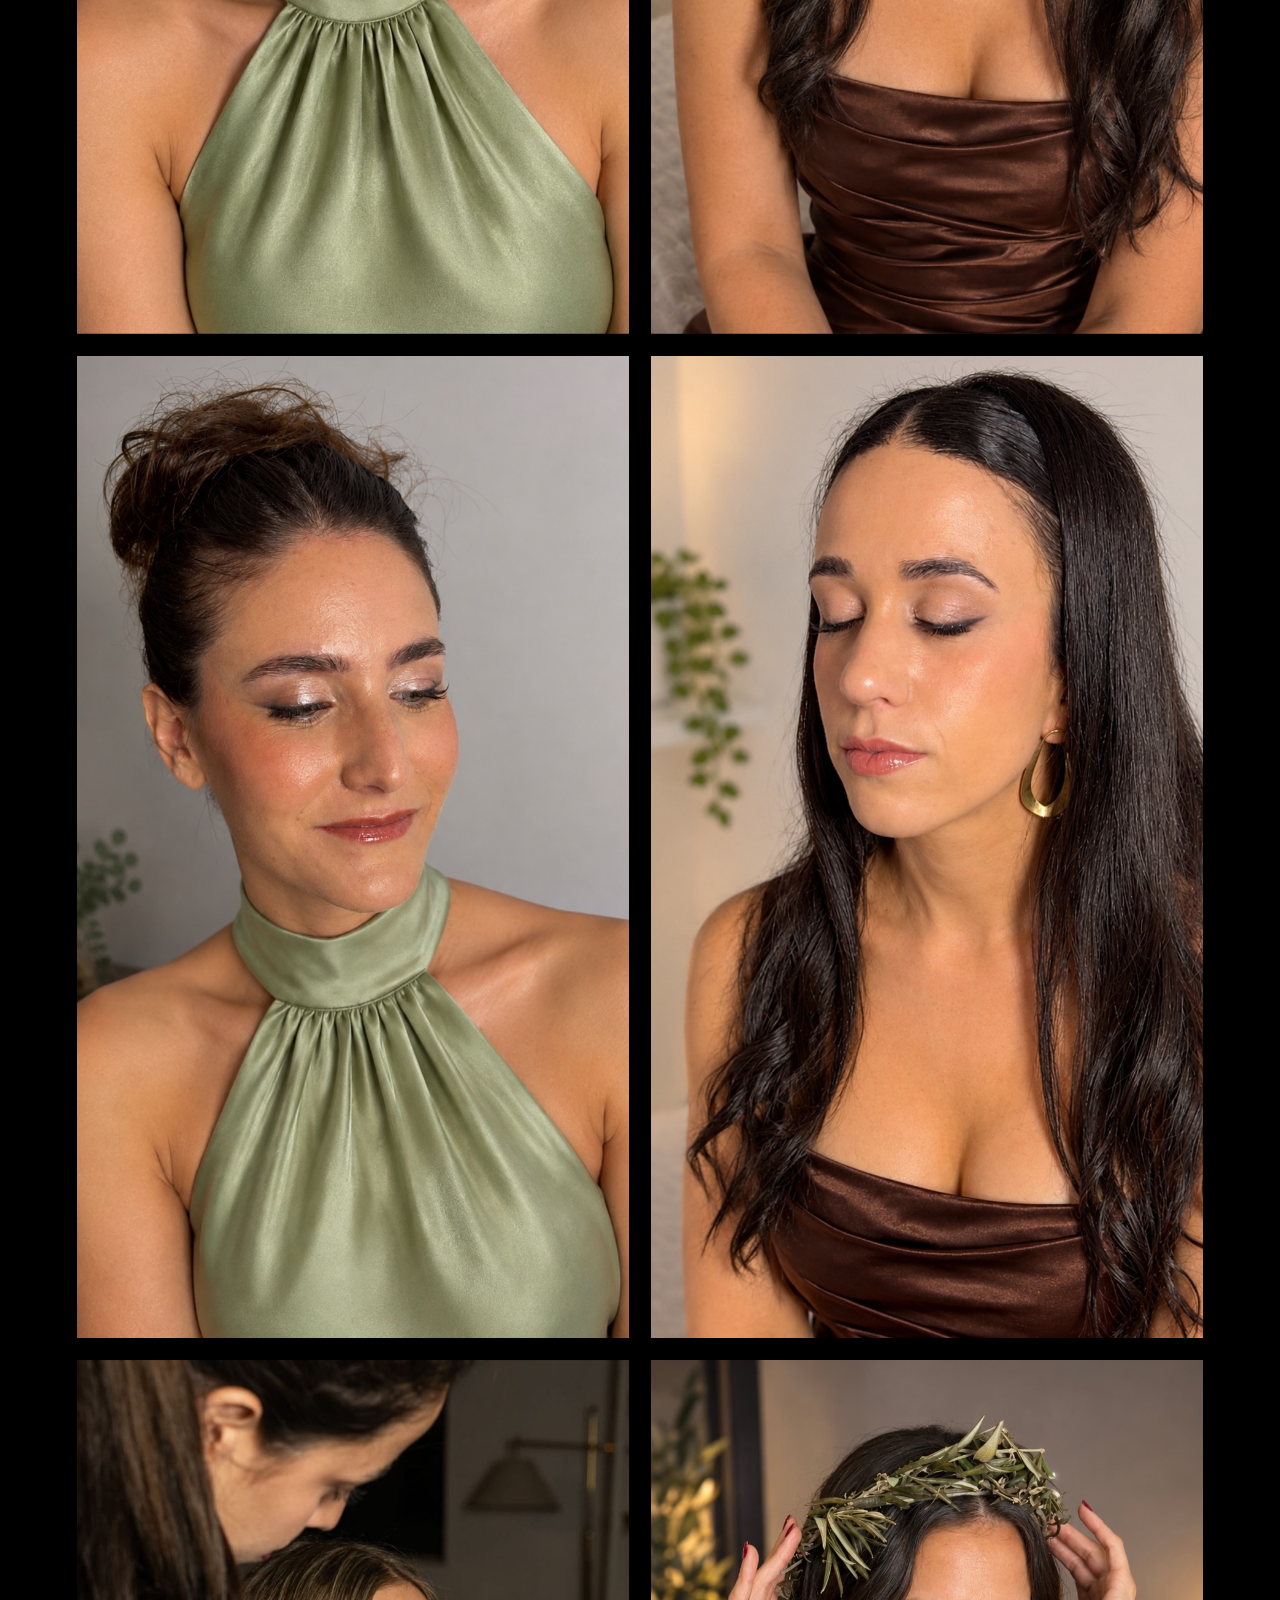
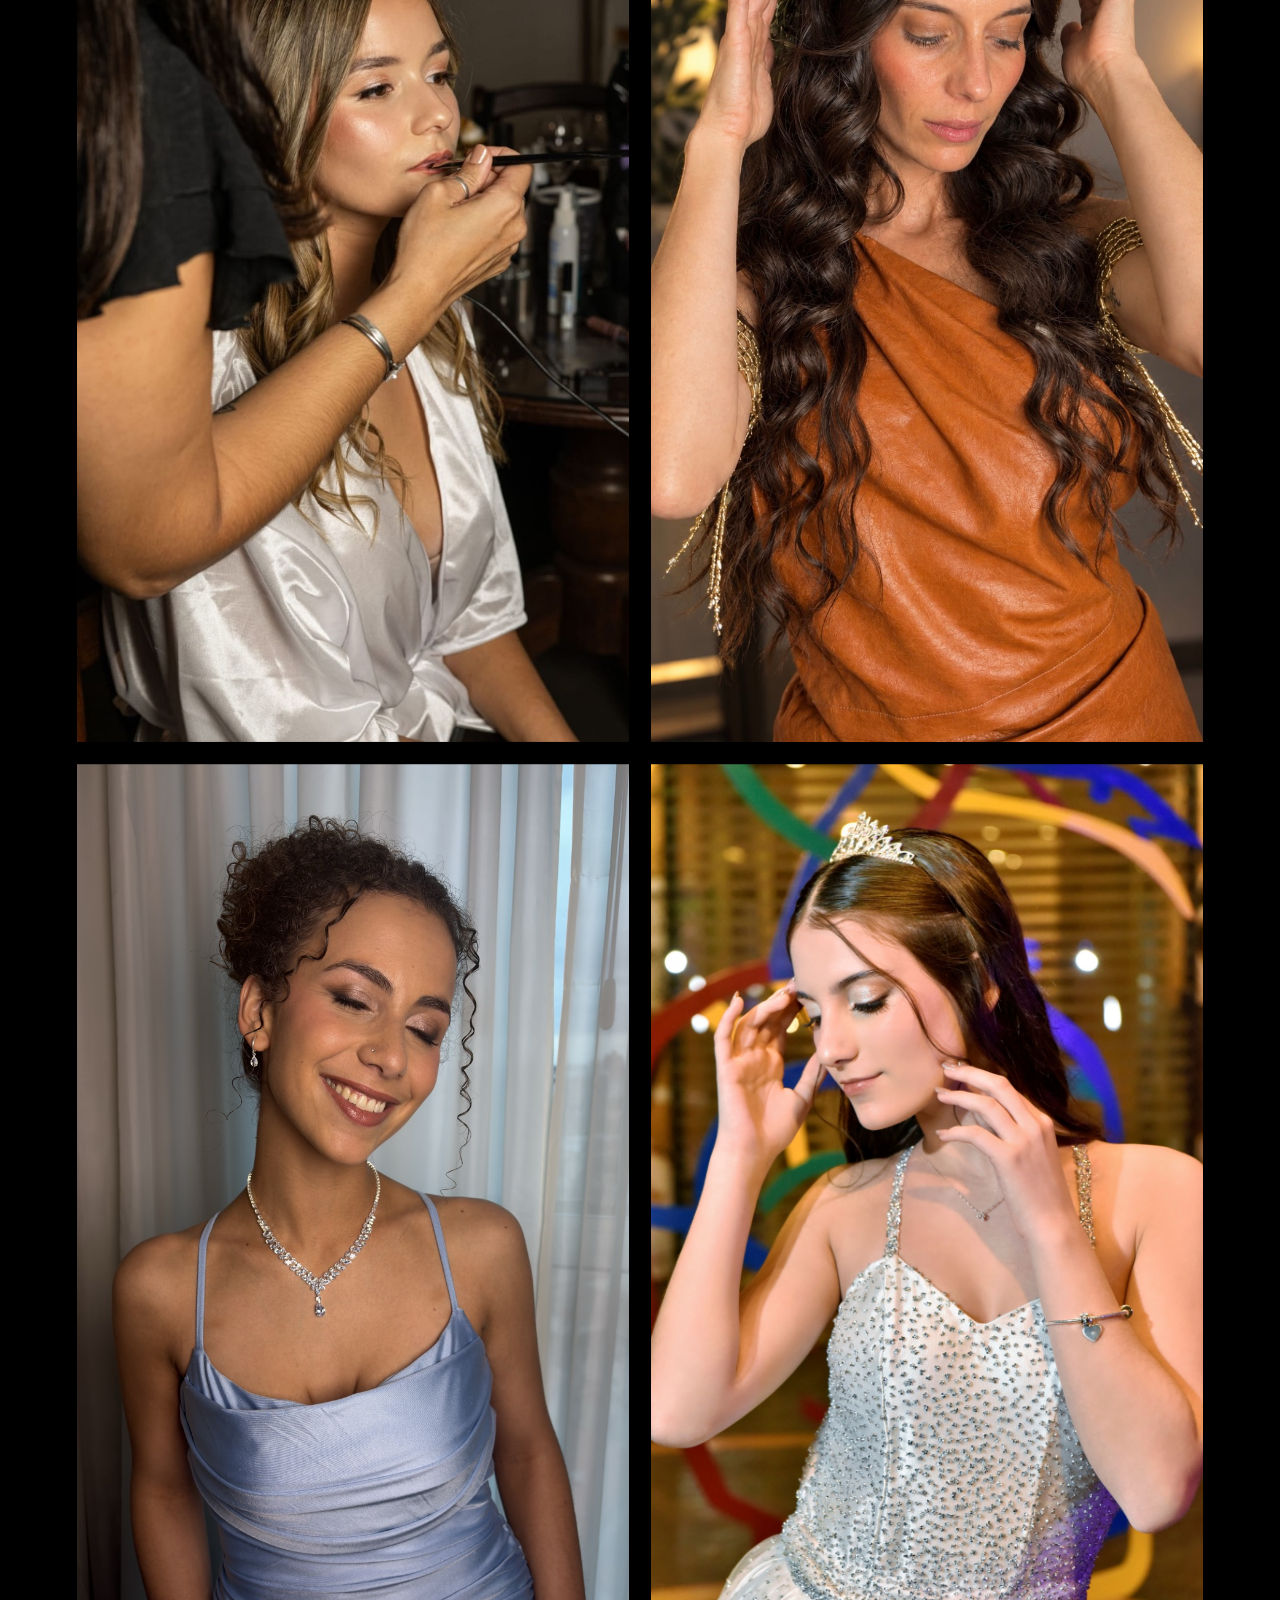
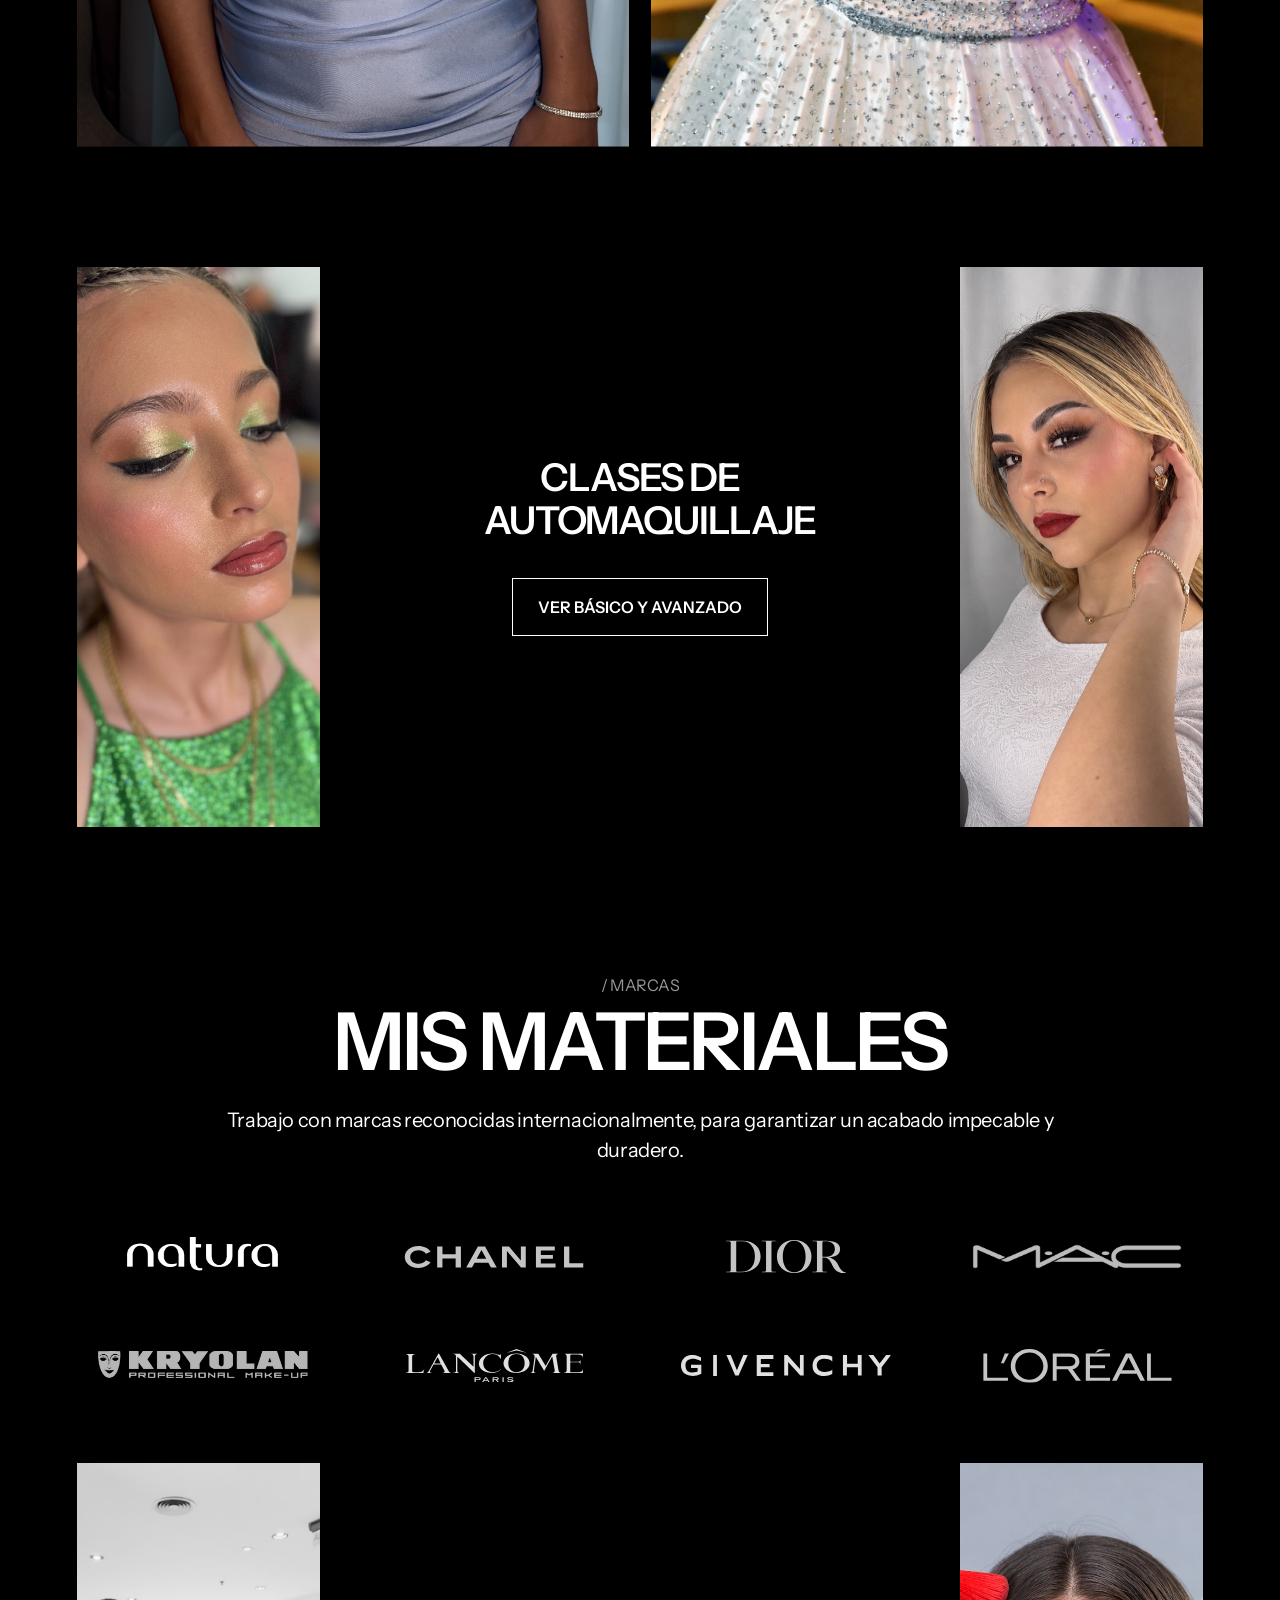
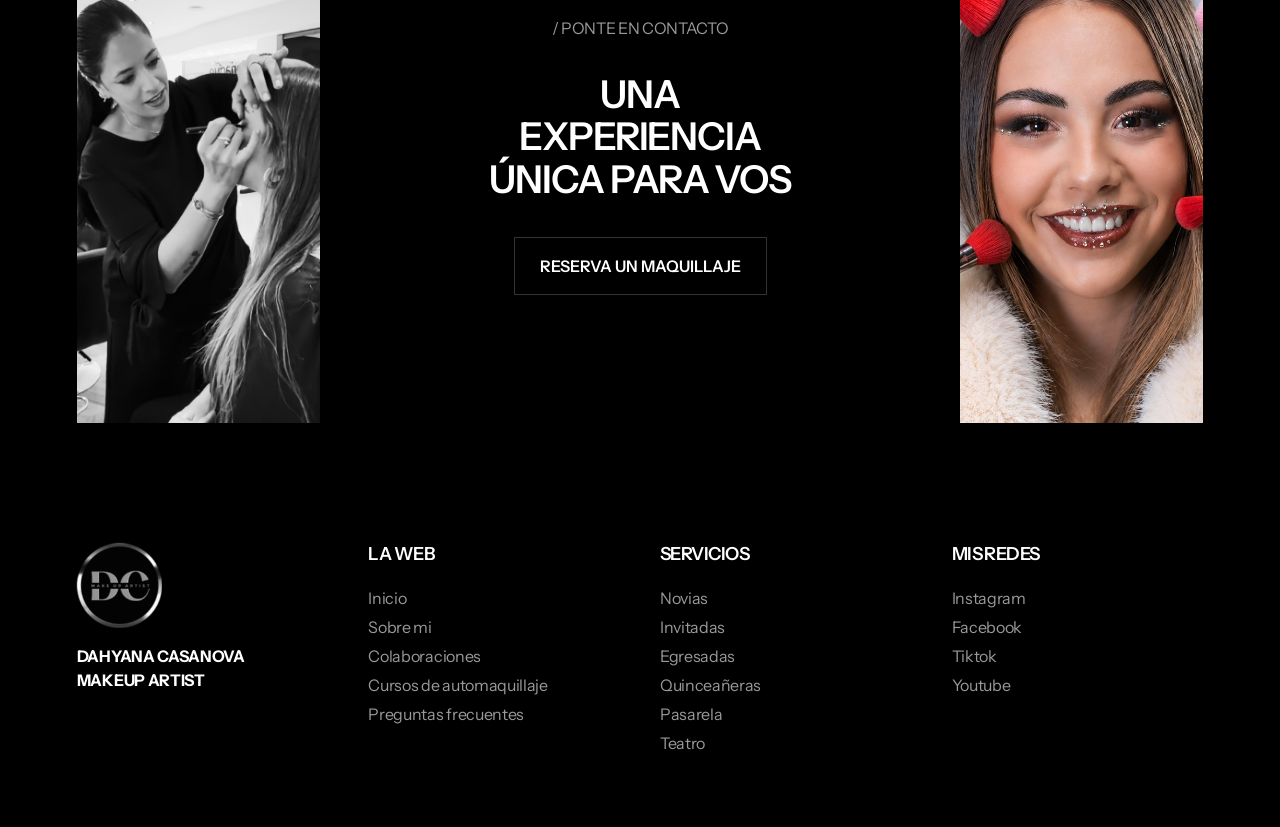
==== commit d2c711fe: "Link Instagram and Facebook to Dahyana's profiles. Co-authored-by: Cursor <cursoragent@cursor.com>" ====
--- a/index.html
+++ b/index.html
@@ -184,7 +184,8 @@
       </nav>
       <nav id="redes">
         <h2>Mis redes</h2>
-        <a href="https://www.instagram.com" target="_blank" rel="noreferrer">Instagram</a>
+        <a href="https://www.instagram.com/dc.makupartist" target="_blank" rel="noreferrer">Instagram</a>
+        <a href="https://www.facebook.com/share/1CUJH6Q4Ke/?mibextid=wwXIfr" target="_blank" rel="noreferrer">Facebook</a>
         <a href="https://www.tiktok.com" target="_blank" rel="noreferrer">Tiktok</a>
         <a href="https://www.youtube.com" target="_blank" rel="noreferrer">Youtube</a>
       </nav>
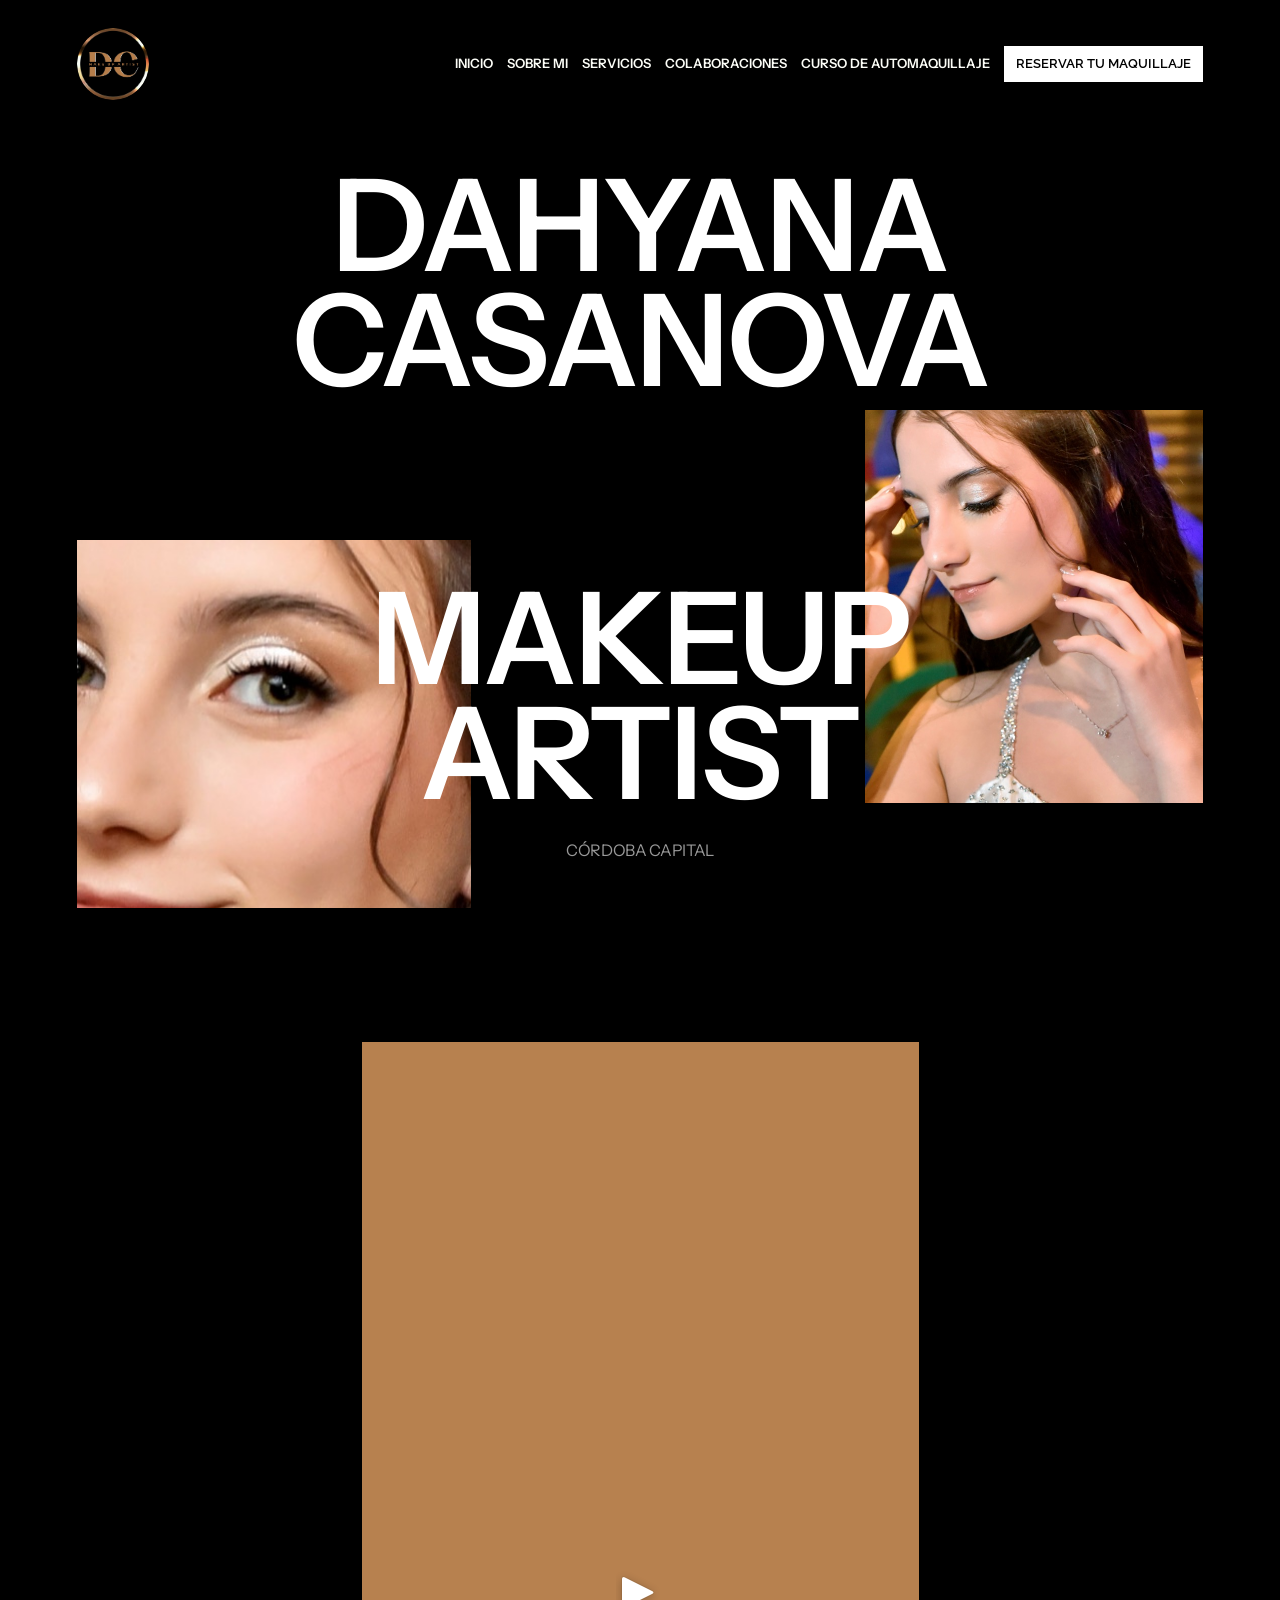
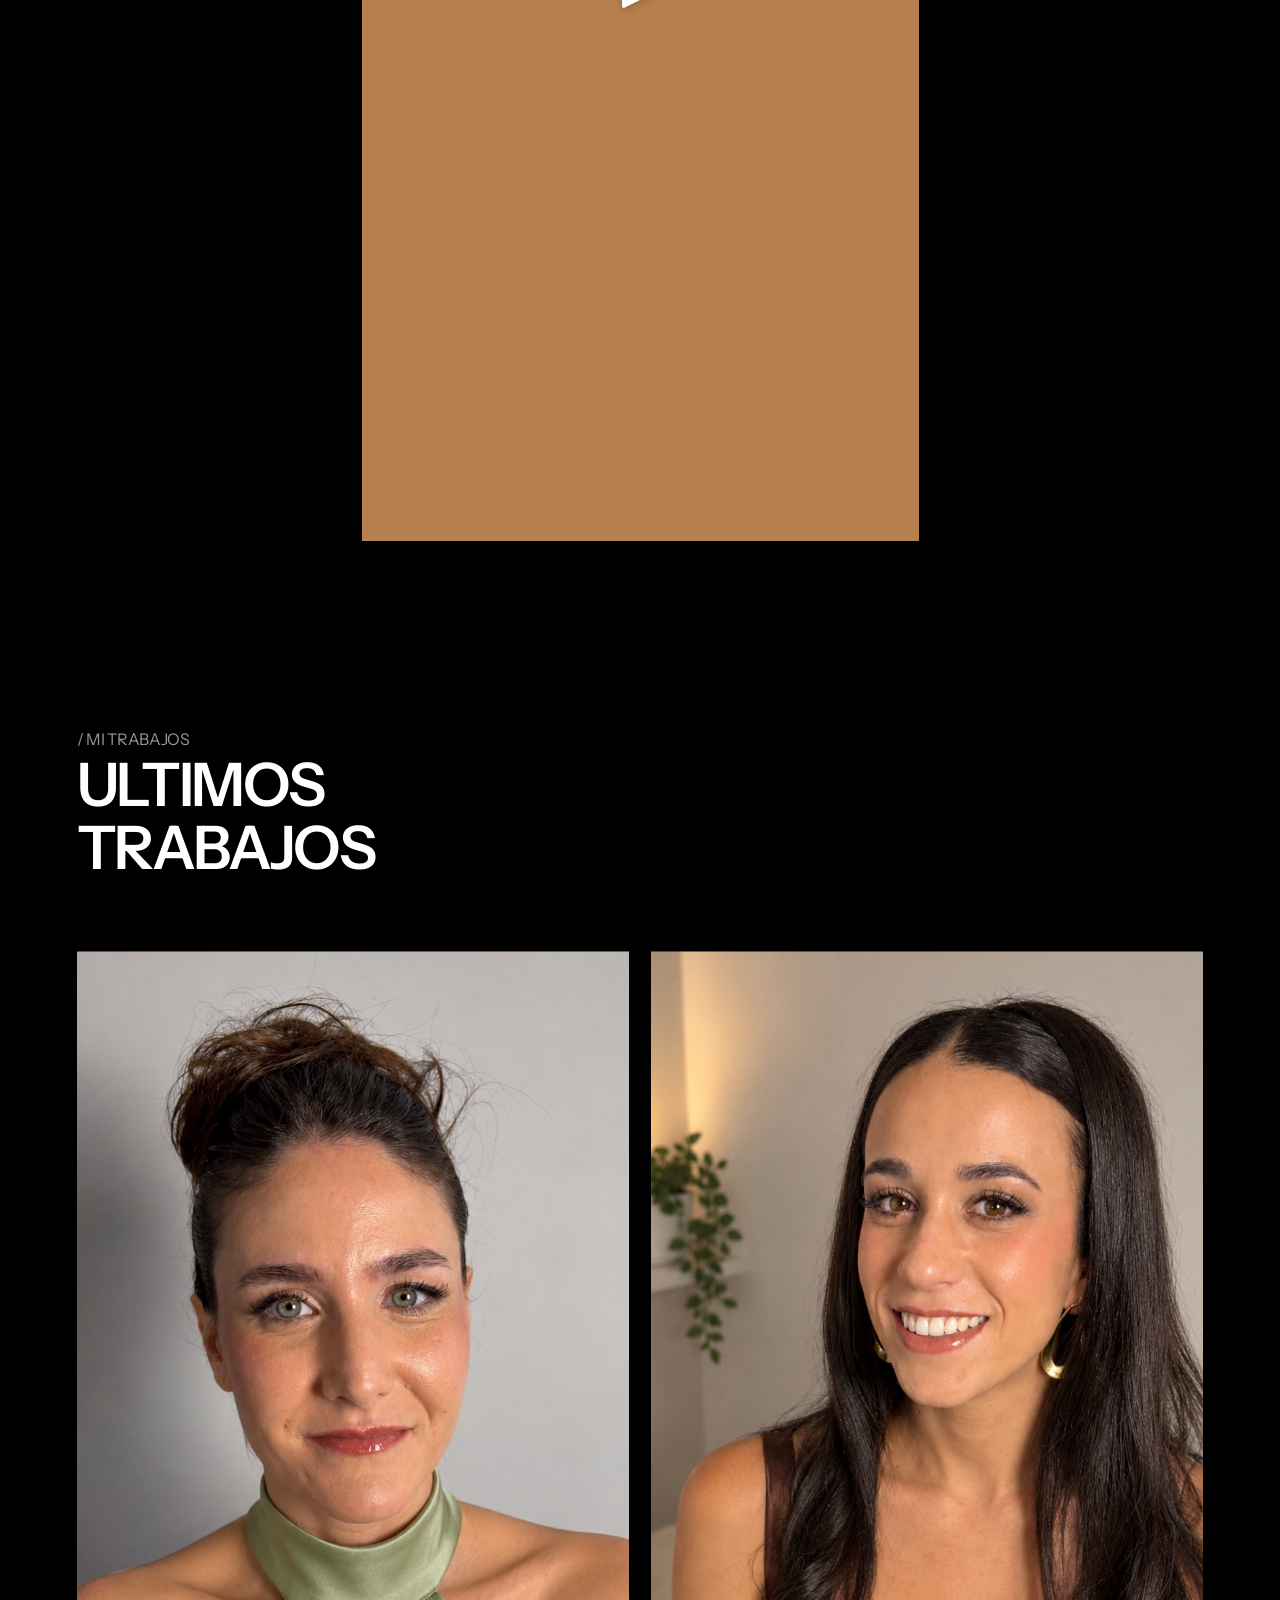
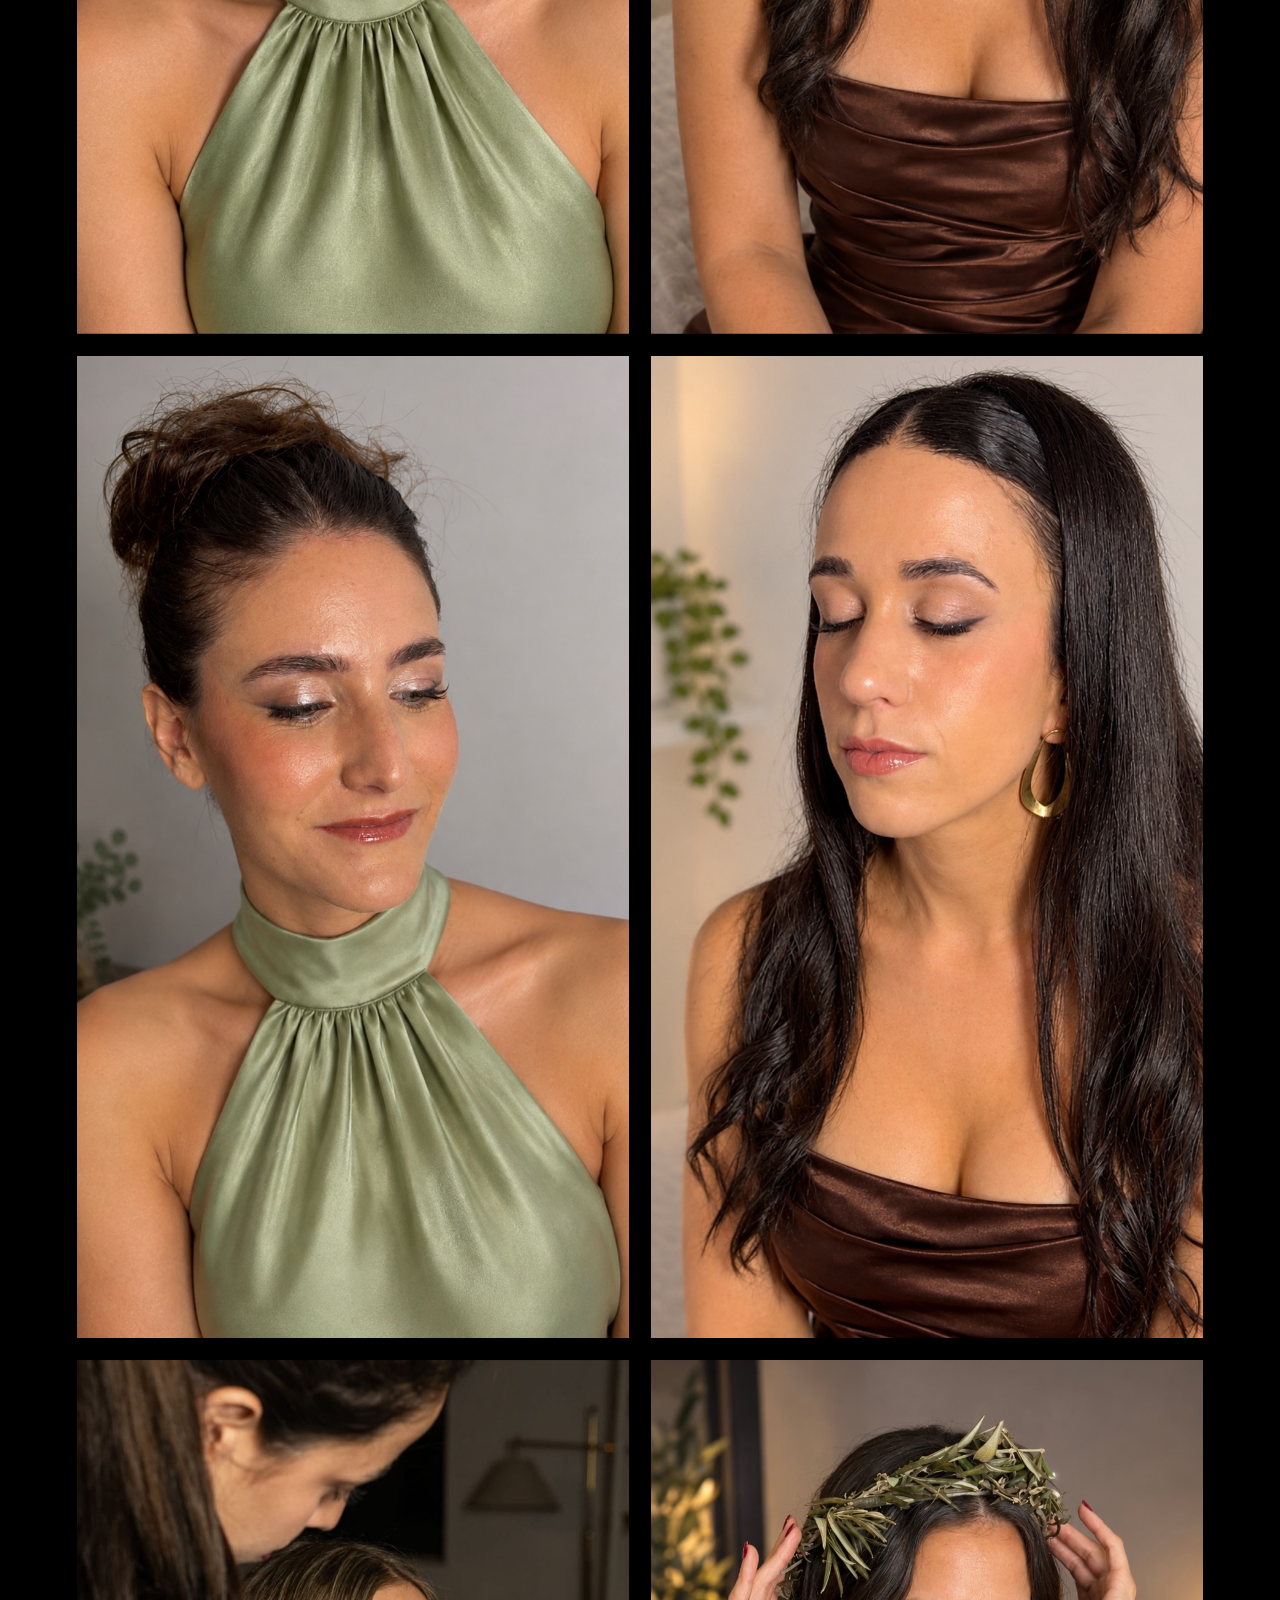
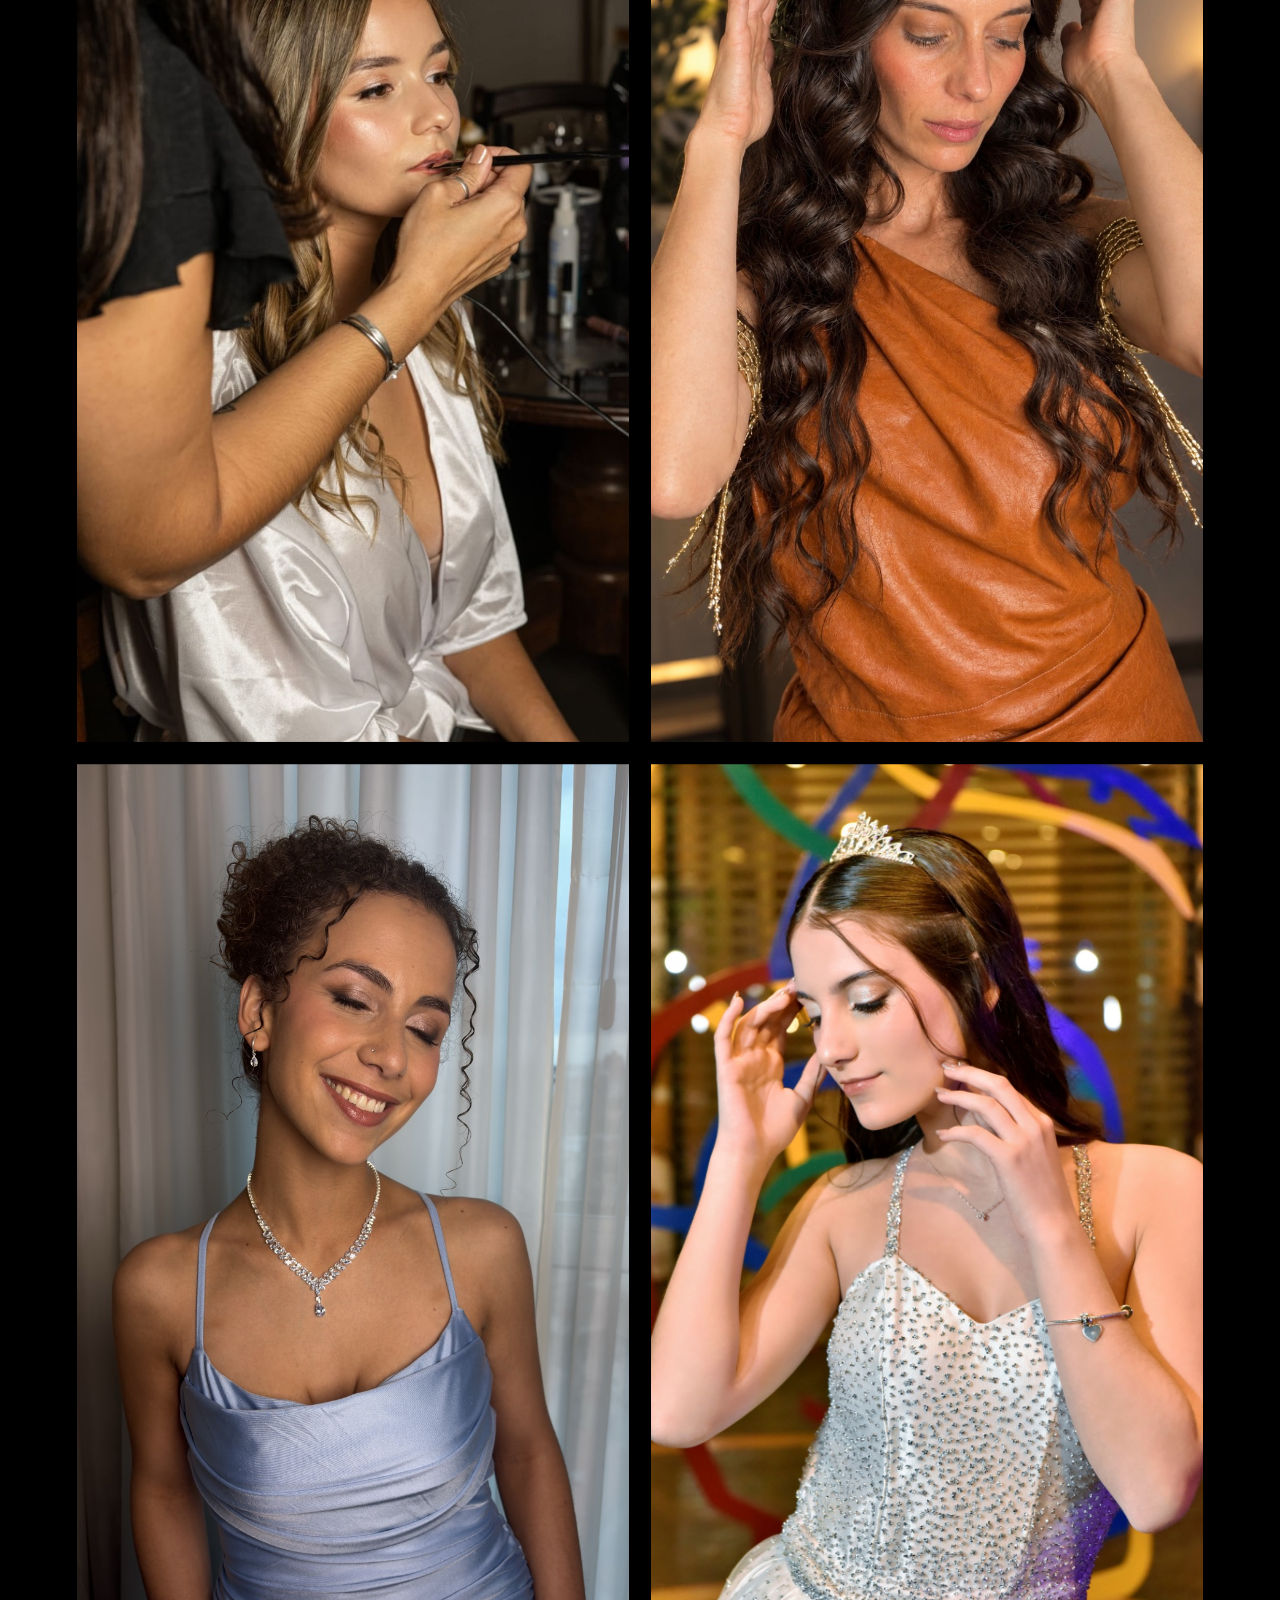
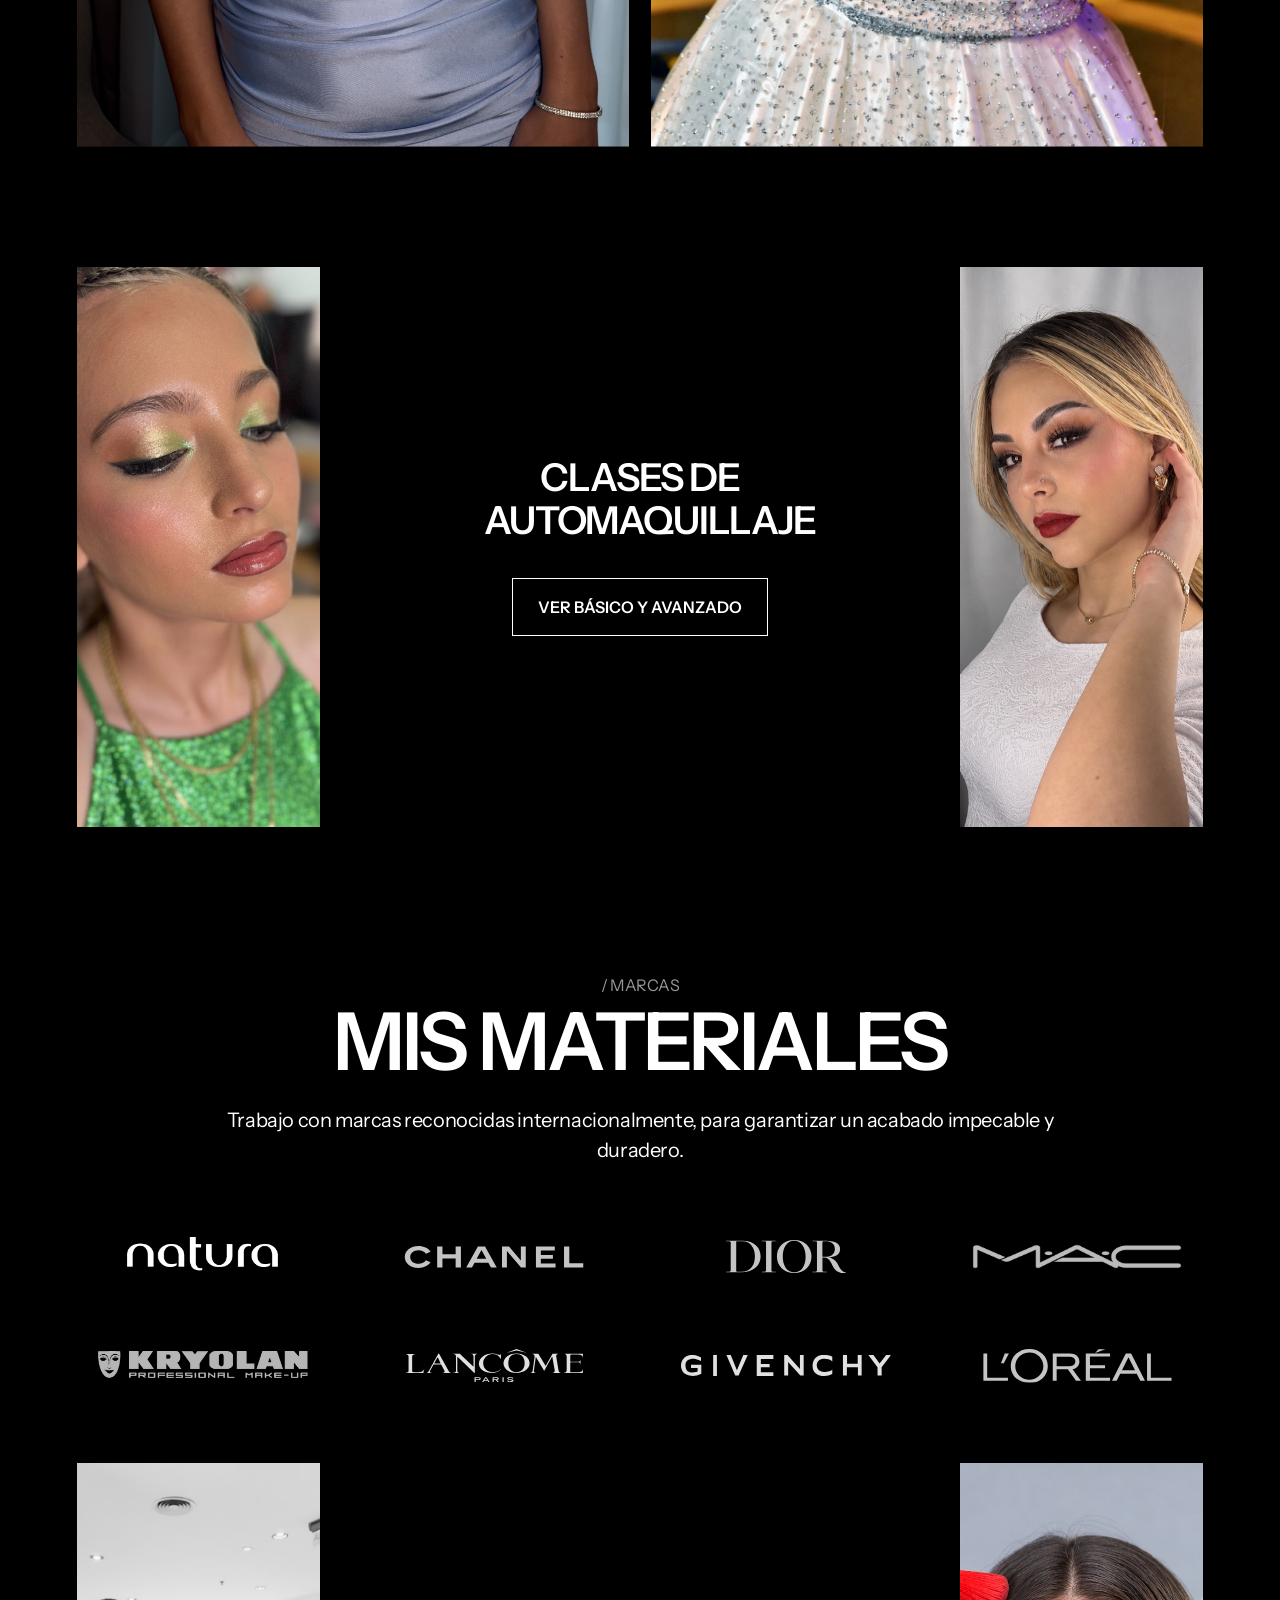
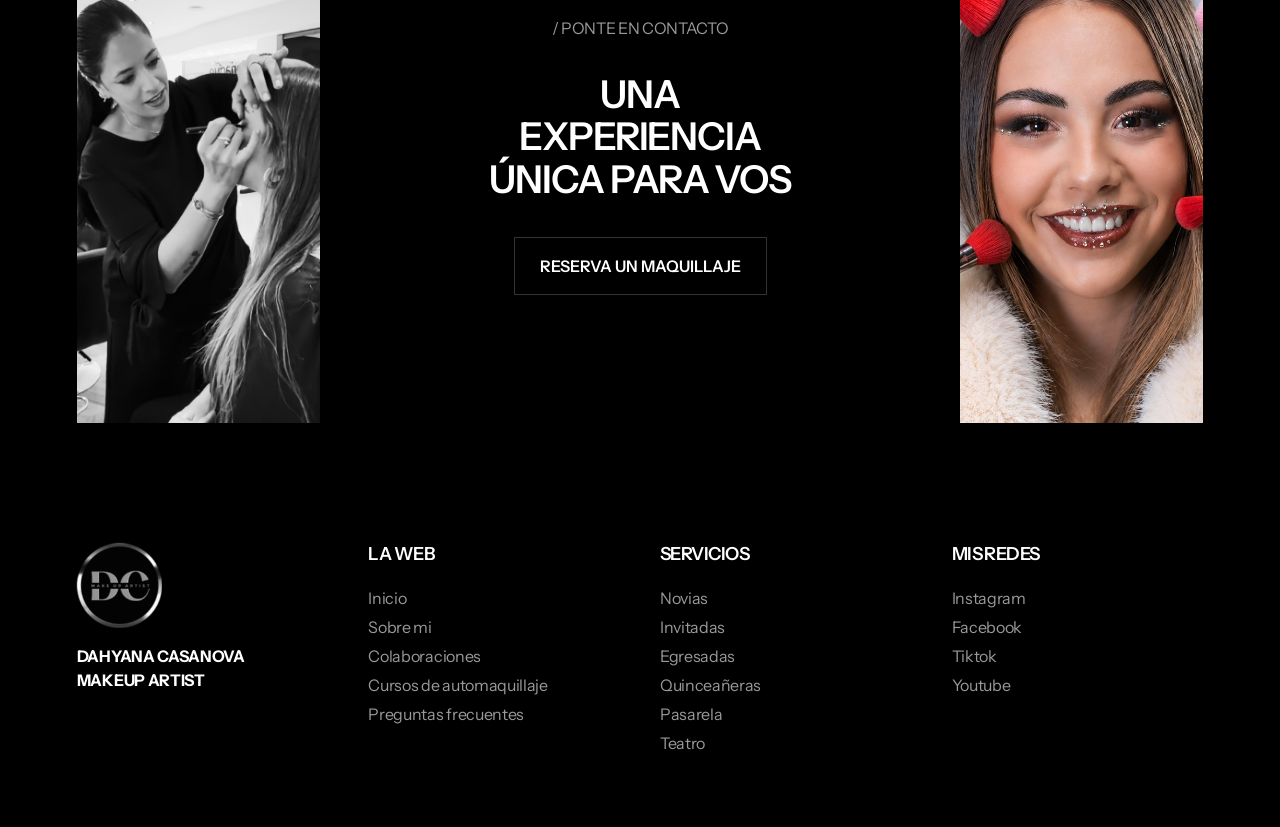
==== commit 964f32ab: "Match Colaboraciones to the design and add the Novias page. Co-authored-by: Cursor <cursoragent@curs" ====
--- a/index.html
+++ b/index.html
@@ -32,7 +32,6 @@
         <a href="servicios.html">Servicios</a>
         <a href="colaboraciones.html">Colaboraciones</a>
         <a href="curso.html">Curso de automaquillaje</a>
-        <a href="preguntas.html">Preguntas</a>
         <a class="reserve" href="https://wa.me/message/RSBGUTGIJ33GP1" target="_blank" rel="noopener noreferrer">Reservar tu maquillaje</a>
       </nav>
     </header>
@@ -175,7 +174,7 @@
       </nav>
       <nav>
         <h2>Servicios</h2>
-        <a href="servicios.html#novias">Novias</a>
+        <a href="novias.html">Novias</a>
         <a href="servicios.html#invitadas">Invitadas</a>
         <a href="servicios.html#egresadas">Egresadas</a>
         <a href="servicios.html#quinceaneras">Quinceañeras</a>
--- a/styles.css
+++ b/styles.css
@@ -899,13 +899,321 @@
   font-weight: 600;
 }
 
+.bleed-hero {
+  margin: 0;
+  height: clamp(460px, 62vw, 780px);
+  overflow: hidden;
+}
+
+.bleed-hero img {
+  width: 100%;
+  height: 100%;
+  object-fit: cover;
+  object-position: center 22%;
+}
+
+.page-follow {
+  padding-top: 48px;
+}
+
+.head-row {
+  display: flex;
+  justify-content: space-between;
+  align-items: flex-end;
+  gap: 24px;
+}
+
+.head-row .mark,
+.novia-photos .mark {
+  width: 110px;
+  height: 110px;
+  object-fit: contain;
+  mix-blend-mode: screen;
+}
+
+.editorial-copy {
+  max-width: 760px;
+  margin: 36px 0 72px;
+  color: #fdfef8;
+  font-family: Raleway, sans-serif;
+  font-weight: 600;
+  font-size: clamp(18px, 2vw, 24px);
+  line-height: 1.35;
+  letter-spacing: -0.04em;
+}
+
+.editorial-copy p {
+  margin: 0 0 16px;
+}
+
+.kicker {
+  margin: 0 0 24px;
+  color: #999;
+  font-size: 16px;
+  letter-spacing: -0.02em;
+  text-transform: uppercase;
+}
+
+.editorial figure.portrait {
+  aspect-ratio: 2 / 3;
+}
+
+.editorial figure.full {
+  max-height: none;
+}
+
+.editorial figure.full img {
+  height: auto;
+}
+
+.project-band {
+  display: grid;
+  grid-template-columns: 0.75fr 1.1fr 0.75fr;
+  gap: 18px;
+  align-items: stretch;
+  min-height: 560px;
+  margin-top: 80px;
+}
+
+.project-band figure {
+  margin: 0;
+  min-height: 460px;
+  overflow: hidden;
+}
+
+.project-band img {
+  width: 100%;
+  height: 100%;
+  object-fit: cover;
+}
+
+.project-band div {
+  display: flex;
+  flex-direction: column;
+  align-items: center;
+  justify-content: center;
+  text-align: center;
+  padding: 24px 12px;
+}
+
+.project-band h2 {
+  margin: 0 0 16px;
+  font-size: clamp(32px, 4vw, 40px);
+  letter-spacing: -0.03em;
+  text-transform: uppercase;
+}
+
+.project-band p {
+  max-width: 360px;
+  margin: 0 0 28px;
+  color: #999;
+  letter-spacing: -0.02em;
+  text-transform: uppercase;
+}
+
+.novia-top {
+  display: grid;
+  grid-template-columns: minmax(0, 1fr) auto;
+  align-items: end;
+  gap: 20px;
+}
+
+.novia-photos {
+  position: relative;
+  display: flex;
+  align-items: flex-end;
+  gap: 12px;
+  padding-bottom: 28px;
+}
+
+.novia-photos figure {
+  width: min(22vw, 230px);
+  margin: 0;
+  overflow: hidden;
+}
+
+.novia-photos figure:first-child {
+  height: 380px;
+}
+
+.novia-photos figure:last-of-type {
+  height: 290px;
+}
+
+.novia-photos figure img {
+  width: 100%;
+  height: 100%;
+  object-fit: cover;
+}
+
+.novia-photos .mark {
+  position: absolute;
+  right: 0;
+  bottom: 0;
+  width: 96px;
+  height: 96px;
+}
+
+.novia-intro,
+.include {
+  display: grid;
+  grid-template-columns: 1.35fr 0.85fr;
+  gap: 48px;
+  align-items: start;
+}
+
+.novia-intro {
+  margin: 56px 0 80px;
+}
+
+.back {
+  display: inline-flex;
+  margin-bottom: 18px;
+  color: #fdfef8;
+  font-size: 12px;
+  letter-spacing: -0.04em;
+}
+
+.novia-intro .lead {
+  max-width: 640px;
+  margin: 0;
+  color: #fdfef8;
+  font-family: Raleway, sans-serif;
+  font-weight: 600;
+  font-size: clamp(18px, 2vw, 24px);
+  line-height: 1.35;
+  letter-spacing: -0.05em;
+}
+
+.facts {
+  display: grid;
+  grid-template-columns: 1fr 1fr;
+  gap: 22px 24px;
+}
+
+.facts p {
+  margin: 0;
+}
+
+.facts span {
+  display: block;
+  margin-bottom: 6px;
+  font-size: 12px;
+  letter-spacing: -0.04em;
+}
+
+.facts strong {
+  font-family: Raleway, sans-serif;
+  font-size: 20px;
+  font-weight: 600;
+  letter-spacing: -0.04em;
+}
+
+.solid {
+  display: inline-flex;
+  align-items: center;
+  justify-content: center;
+  width: fit-content;
+  padding: 12px 16px;
+  background: #fff;
+  color: #000;
+  font-family: Raleway, sans-serif;
+  font-size: 16px;
+  font-weight: 800;
+  text-transform: uppercase;
+}
+
+.facts .solid {
+  grid-column: 1 / -1;
+}
+
+.include {
+  margin-top: 96px;
+}
+
+.include h2 {
+  margin: 8px 0 0;
+  font-size: clamp(40px, 5vw, 60px);
+  line-height: 1.05;
+  letter-spacing: -0.04em;
+  text-transform: uppercase;
+}
+
+.include .copy p {
+  margin: 0 0 14px;
+  color: #999;
+  font-size: 20px;
+  line-height: 1.5;
+}
+
+.include .copy strong {
+  color: #fff;
+  font-weight: 700;
+}
+
+.accordion {
+  display: grid;
+  gap: 16px;
+  margin-top: 8px;
+}
+
+.accordion details {
+  padding: 26px 28px;
+  background: #151515;
+}
+
+.accordion summary {
+  display: flex;
+  justify-content: space-between;
+  gap: 16px;
+  font-size: 18px;
+  font-weight: 600;
+  letter-spacing: -0.03em;
+  text-transform: uppercase;
+  list-style: none;
+  cursor: pointer;
+}
+
+.accordion summary::-webkit-details-marker {
+  display: none;
+}
+
+.accordion summary::after {
+  content: "›";
+  font-weight: 400;
+}
+
+.accordion details[open] summary::after {
+  transform: rotate(90deg);
+}
+
+.accordion p {
+  max-width: 70ch;
+  margin: 16px 0 0;
+  color: #999;
+}
+
 @media (max-width: 800px) {
   .page-hero,
   .story,
   .levels,
   .service-grid,
-  .editorial {
+  .editorial,
+  .novia-top,
+  .novia-intro,
+  .include,
+  .project-band {
     grid-template-columns: 1fr;
+  }
+
+  .novia-photos figure {
+    width: 46vw;
+    height: 240px;
+  }
+
+  .novia-photos figure:first-child,
+  .novia-photos figure:last-of-type {
+    height: 240px;
   }
 
   .editorial .wide {
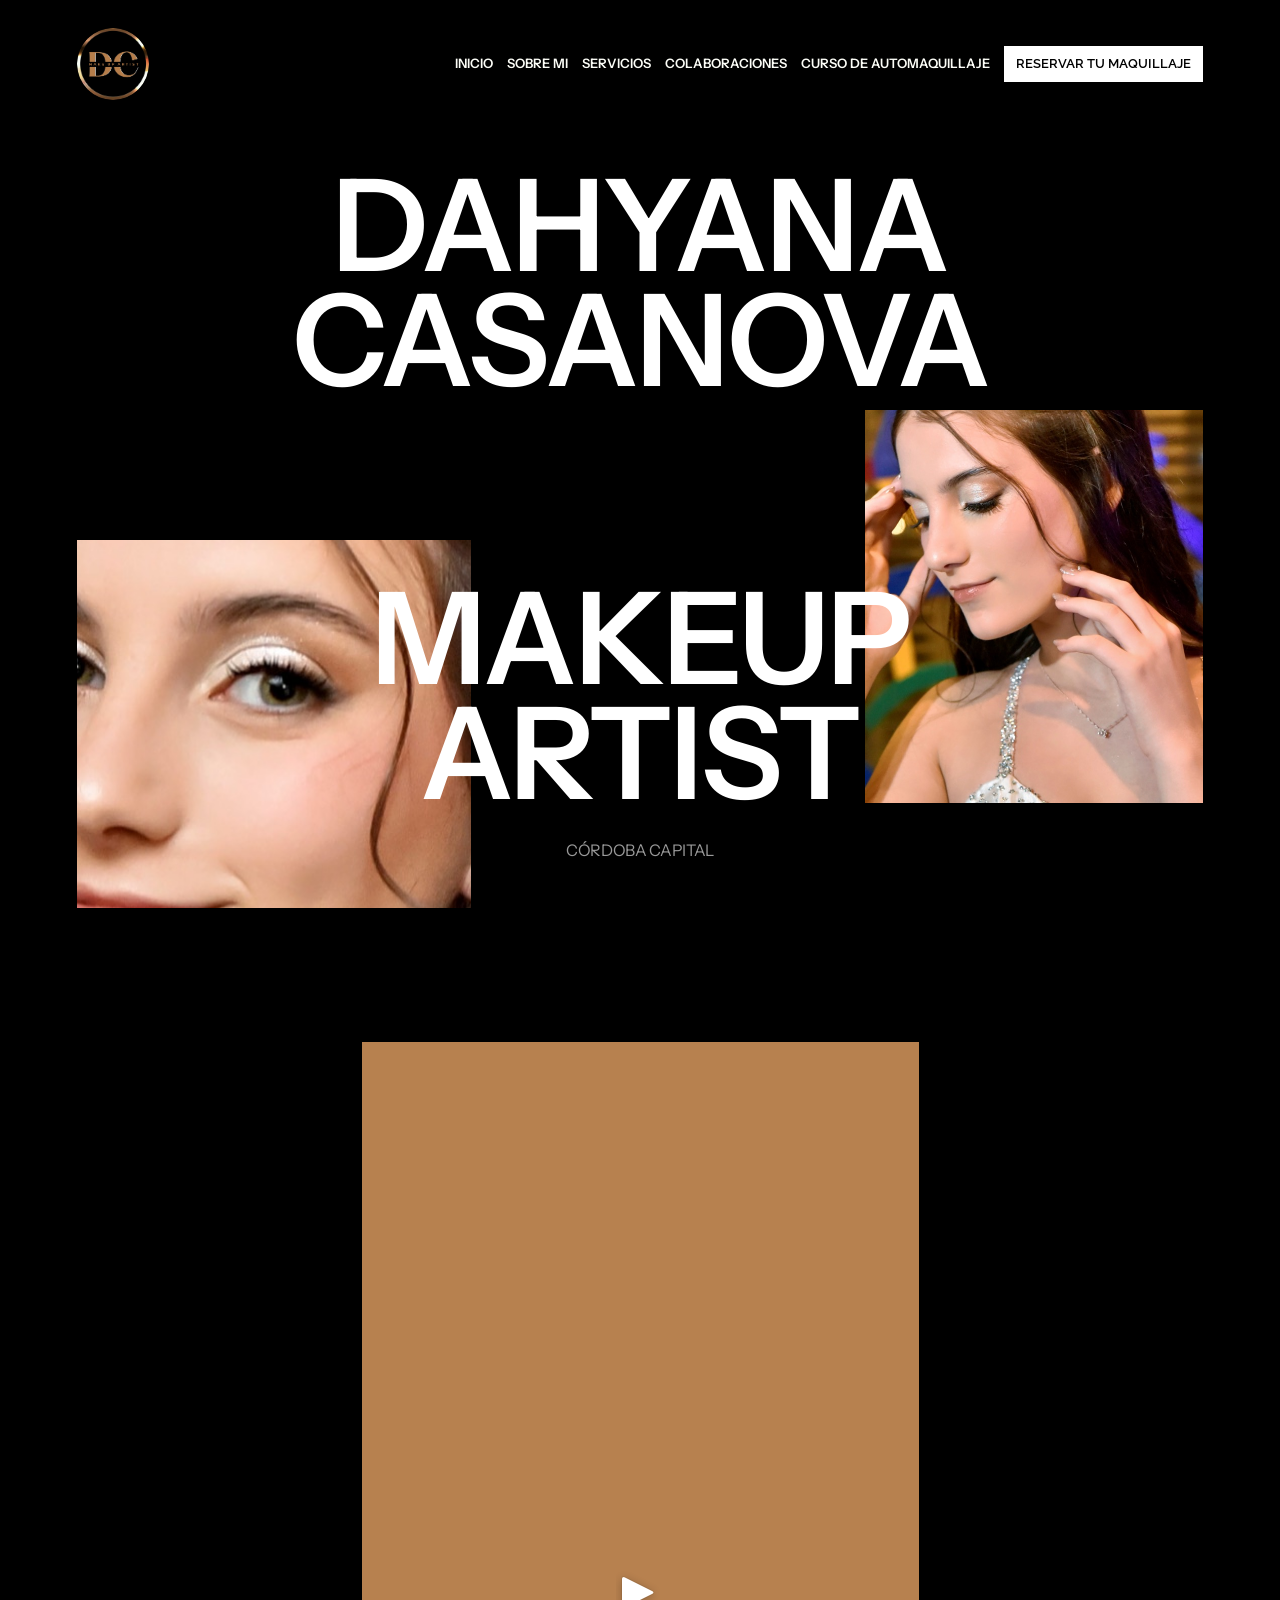
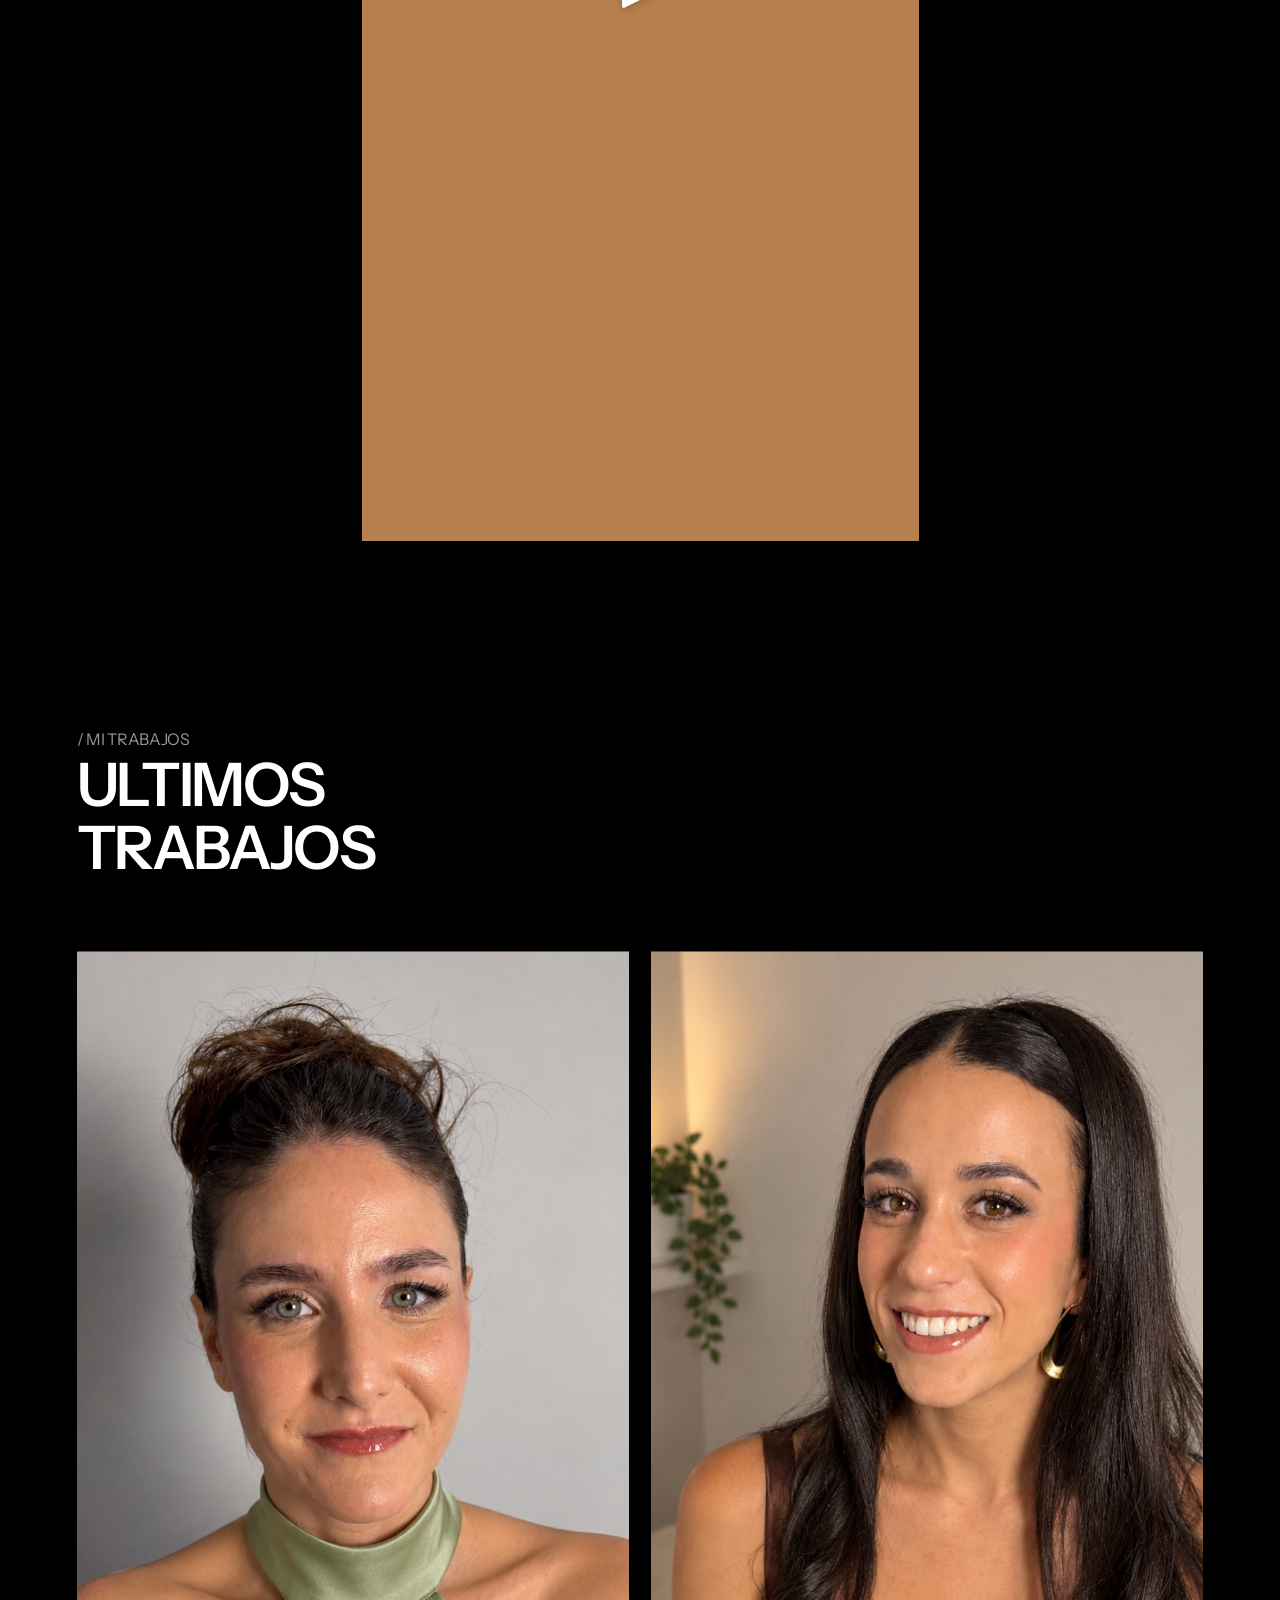
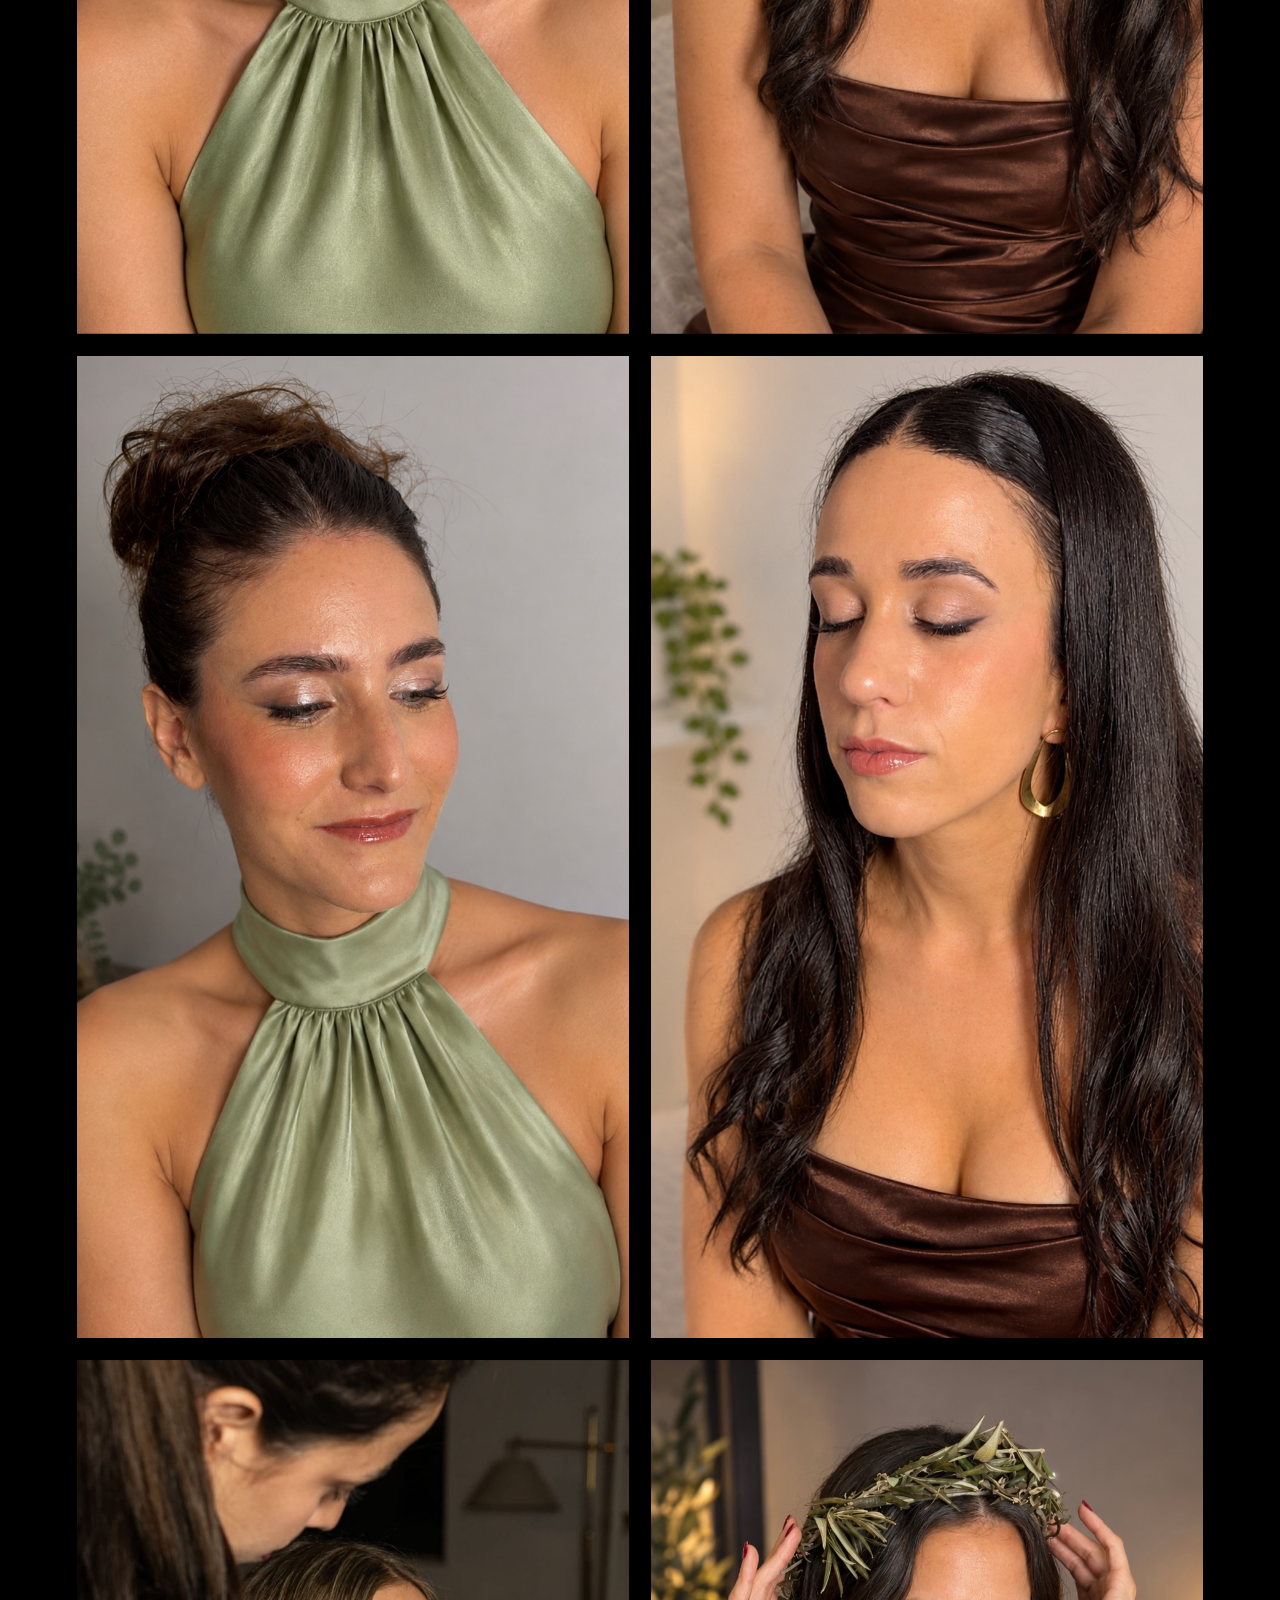
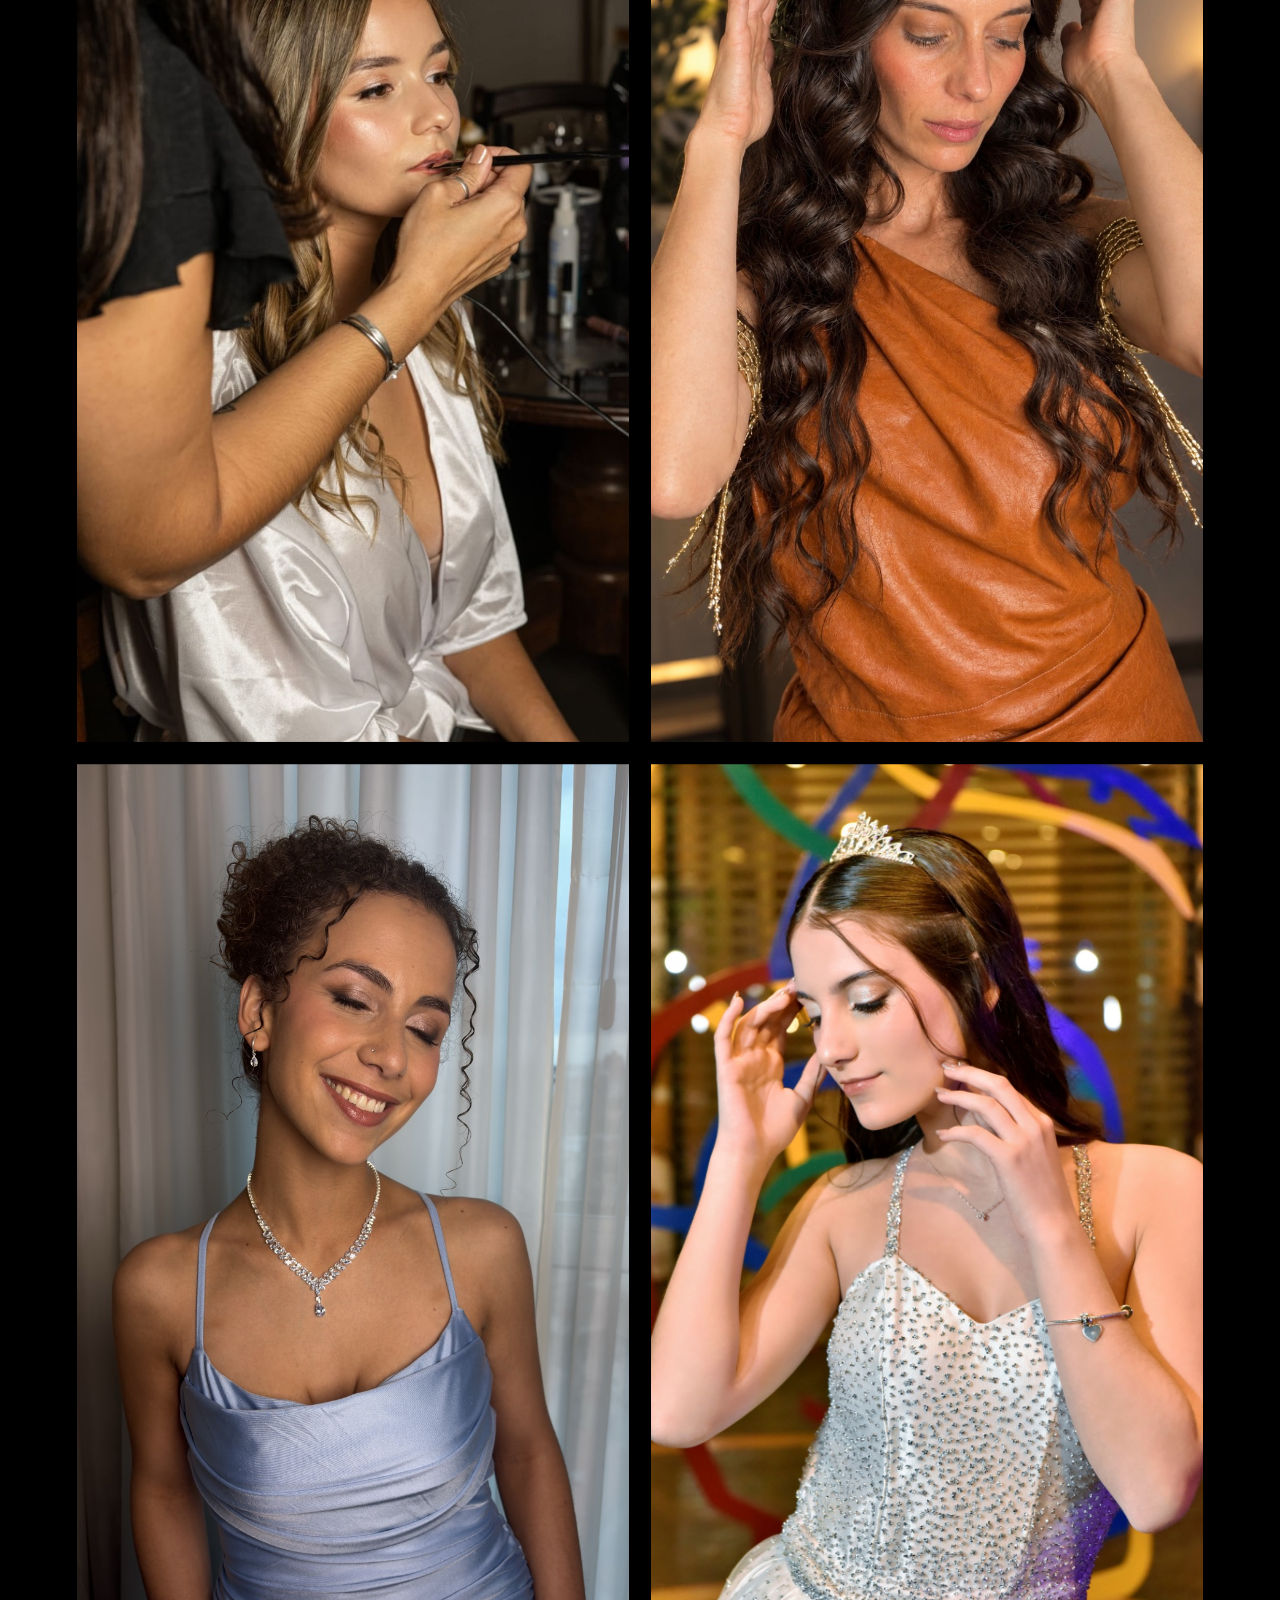
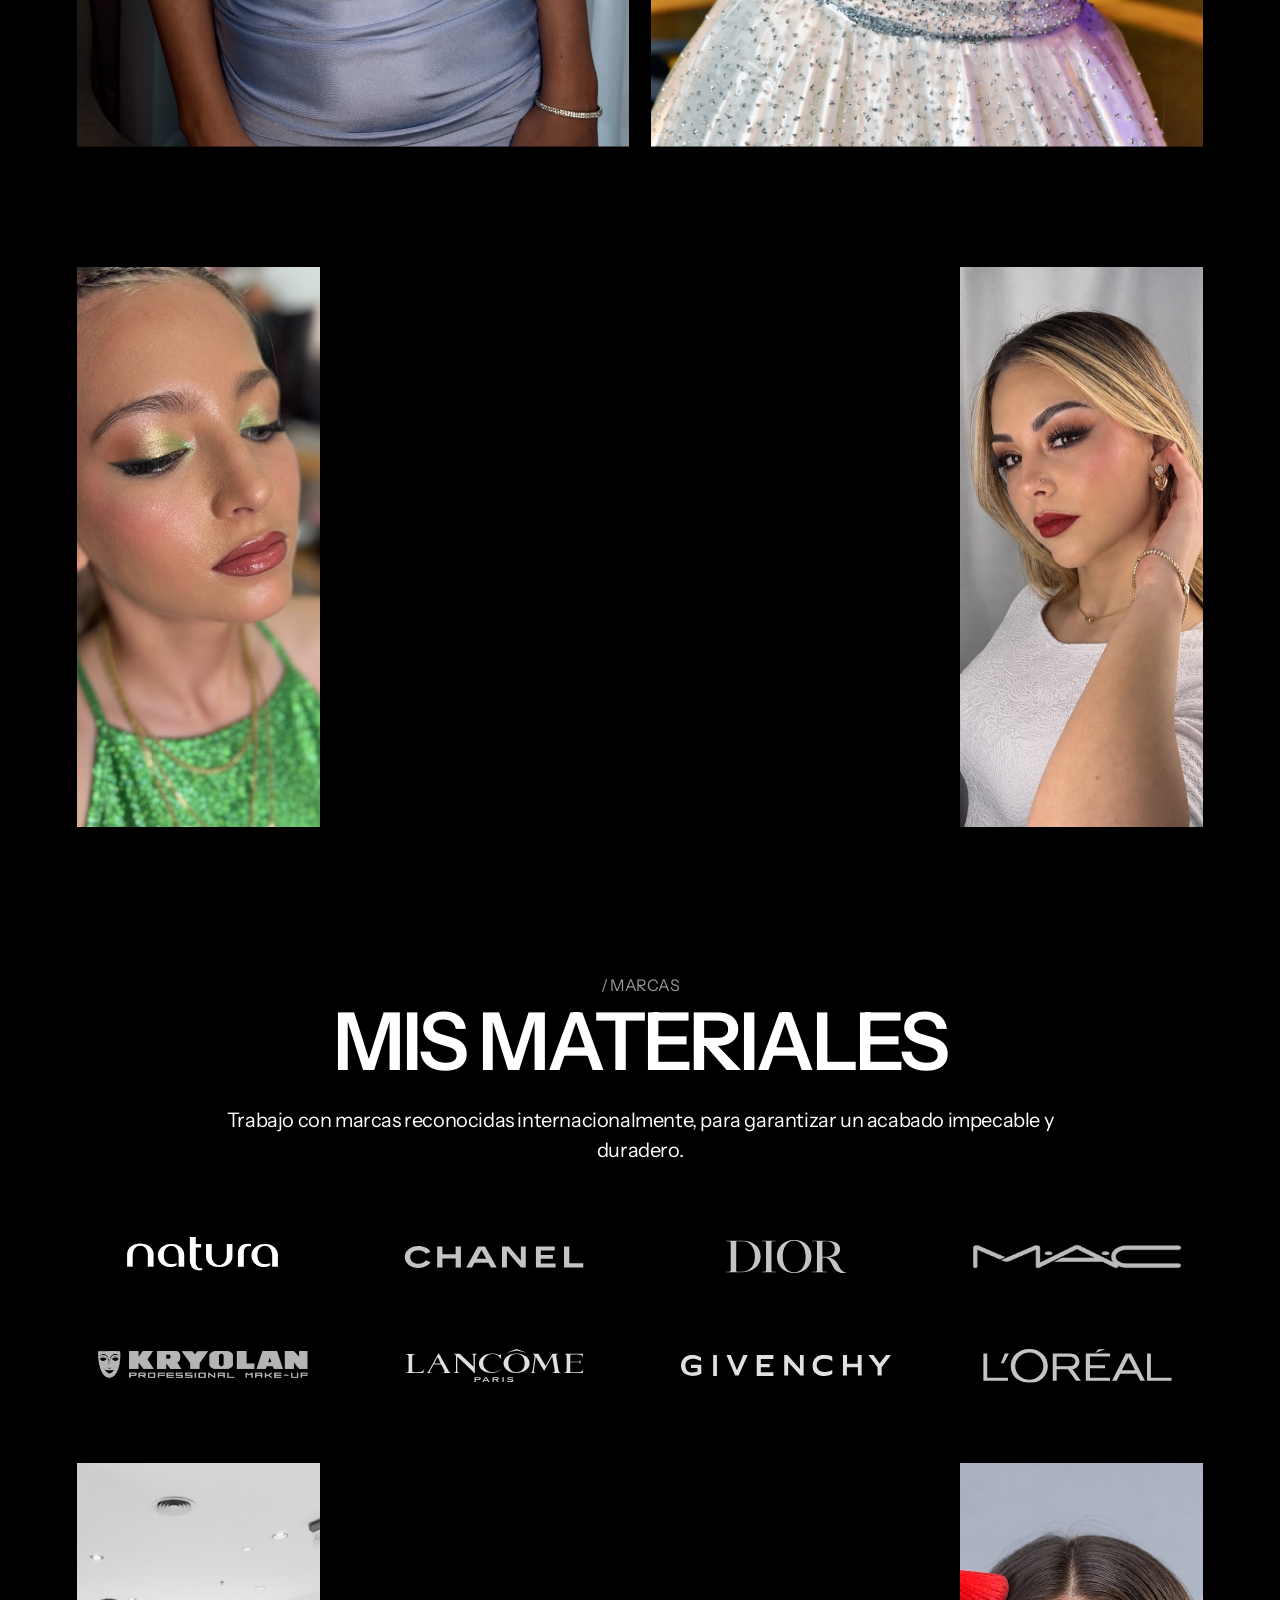
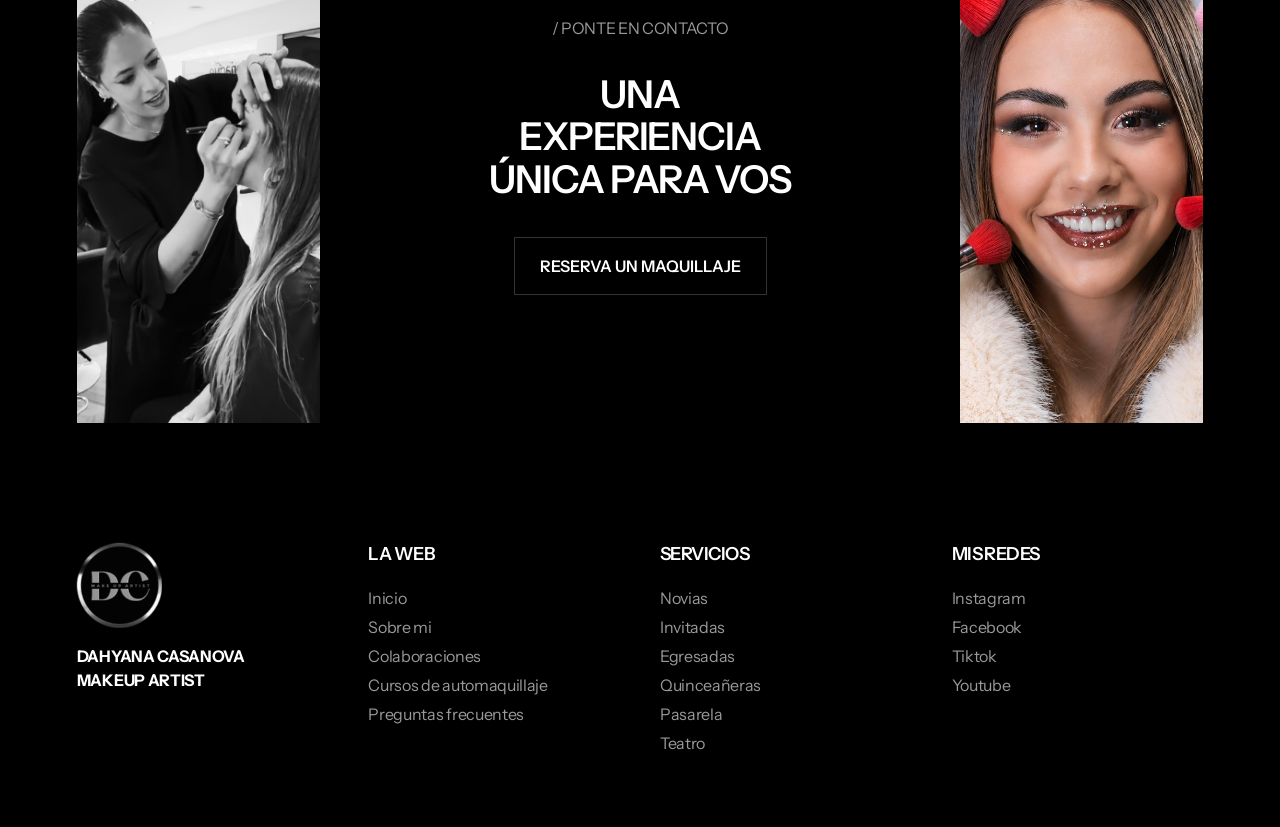
==== commit 8b0a2ced: "Add the remaining service pages and link TikTok to Dahyana's profile. Co-authored-by: Cursor <cursor" ====
--- a/index.html
+++ b/index.html
@@ -175,17 +175,17 @@
       <nav>
         <h2>Servicios</h2>
         <a href="novias.html">Novias</a>
-        <a href="servicios.html#invitadas">Invitadas</a>
-        <a href="servicios.html#egresadas">Egresadas</a>
-        <a href="servicios.html#quinceaneras">Quinceañeras</a>
-        <a href="servicios.html#pasarela">Pasarela</a>
-        <a href="servicios.html#teatro">Teatro</a>
+        <a href="invitadas.html">Invitadas</a>
+        <a href="egresadas.html">Egresadas</a>
+        <a href="quinceaneras.html">Quinceañeras</a>
+        <a href="pasarela.html">Pasarela</a>
+        <a href="teatro.html">Teatro</a>
       </nav>
       <nav id="redes">
         <h2>Mis redes</h2>
         <a href="https://www.instagram.com/dc.makupartist" target="_blank" rel="noreferrer">Instagram</a>
         <a href="https://www.facebook.com/share/1CUJH6Q4Ke/?mibextid=wwXIfr" target="_blank" rel="noreferrer">Facebook</a>
-        <a href="https://www.tiktok.com" target="_blank" rel="noreferrer">Tiktok</a>
+        <a href="https://www.tiktok.com/@dc.makupartist?_r=1&_t=ZS-9BXdEngpCKb" target="_blank" rel="noreferrer">Tiktok</a>
         <a href="https://www.youtube.com" target="_blank" rel="noreferrer">Youtube</a>
       </nav>
     </footer>
--- a/styles.css
+++ b/styles.css
@@ -853,11 +853,68 @@
 }
 
 .service-card {
+  position: relative;
+  display: block;
   color: inherit;
 }
 
 .service-card figure {
+  position: relative;
   aspect-ratio: 3 / 4;
+}
+
+.service-card figure::after {
+  content: "";
+  position: absolute;
+  inset: 0;
+  background: linear-gradient(to bottom, transparent 55%, rgba(0, 0, 0, 0.55));
+}
+
+.service-card h3 {
+  position: absolute;
+  left: 22px;
+  bottom: 18px;
+  z-index: 1;
+  margin: 0;
+}
+
+.service-card img.pos-top {
+  object-position: center 18%;
+}
+
+.service-collab {
+  display: grid;
+  grid-template-columns: 1fr minmax(240px, 380px);
+  gap: 40px;
+  align-items: end;
+  margin-top: 100px;
+}
+
+.service-collab h2 {
+  margin: 0 0 12px;
+  font-size: clamp(40px, 5vw, 60px);
+  line-height: 1.05;
+  letter-spacing: -0.04em;
+  text-transform: uppercase;
+}
+
+.service-collab p {
+  margin: 0 0 28px;
+  color: #999;
+  font-size: 20px;
+}
+
+.service-collab figure {
+  margin: 0;
+  height: 500px;
+  overflow: hidden;
+}
+
+.service-collab img {
+  width: 100%;
+  height: 100%;
+  object-fit: cover;
+  object-position: center 20%;
 }
 
 .editorial {
@@ -1072,6 +1129,15 @@
   color: #fdfef8;
   font-size: 12px;
   letter-spacing: -0.04em;
+}
+
+.novia-intro .lead + .lead {
+  margin-top: 16px;
+}
+
+.novia-intro > .solid {
+  align-self: center;
+  justify-self: start;
 }
 
 .novia-intro .lead {
@@ -1202,8 +1268,13 @@
   .novia-top,
   .novia-intro,
   .include,
-  .project-band {
+  .project-band,
+  .service-collab {
     grid-template-columns: 1fr;
+  }
+
+  .service-collab figure {
+    height: 420px;
   }
 
   .novia-photos figure {
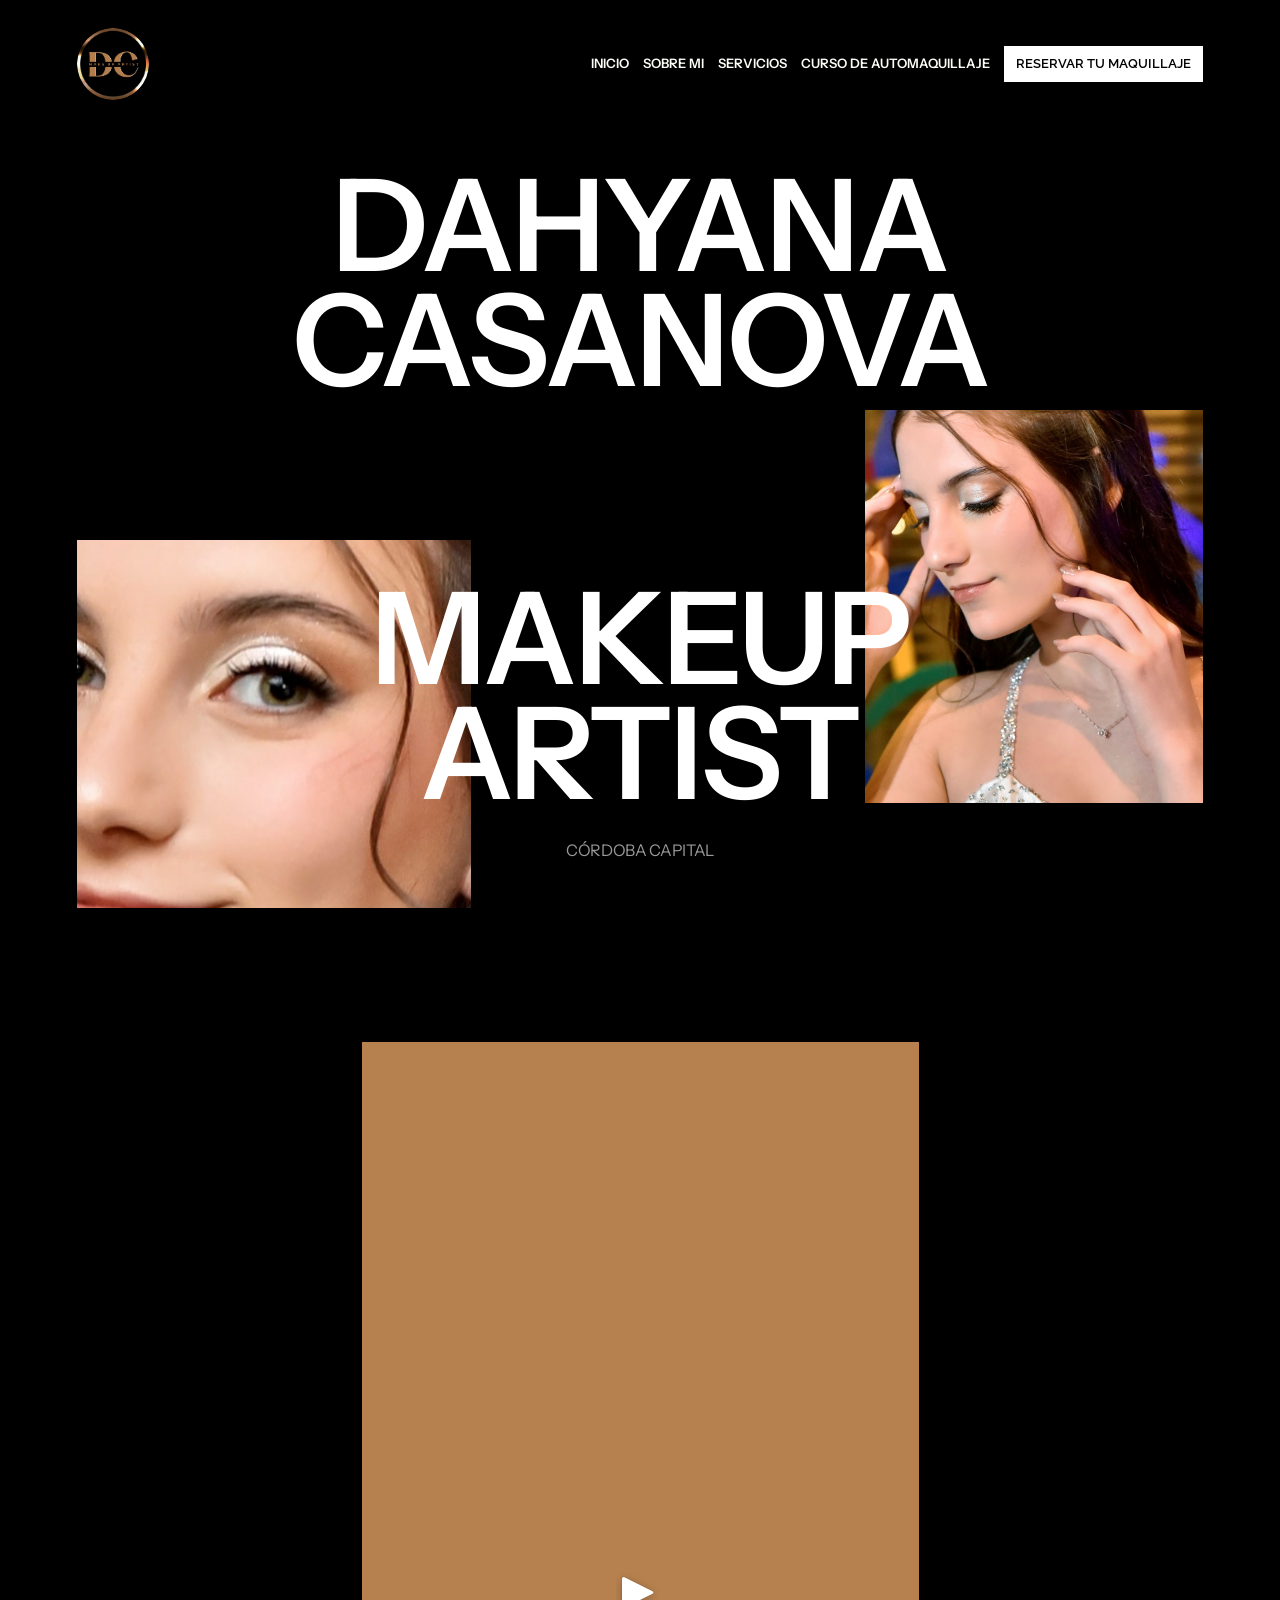
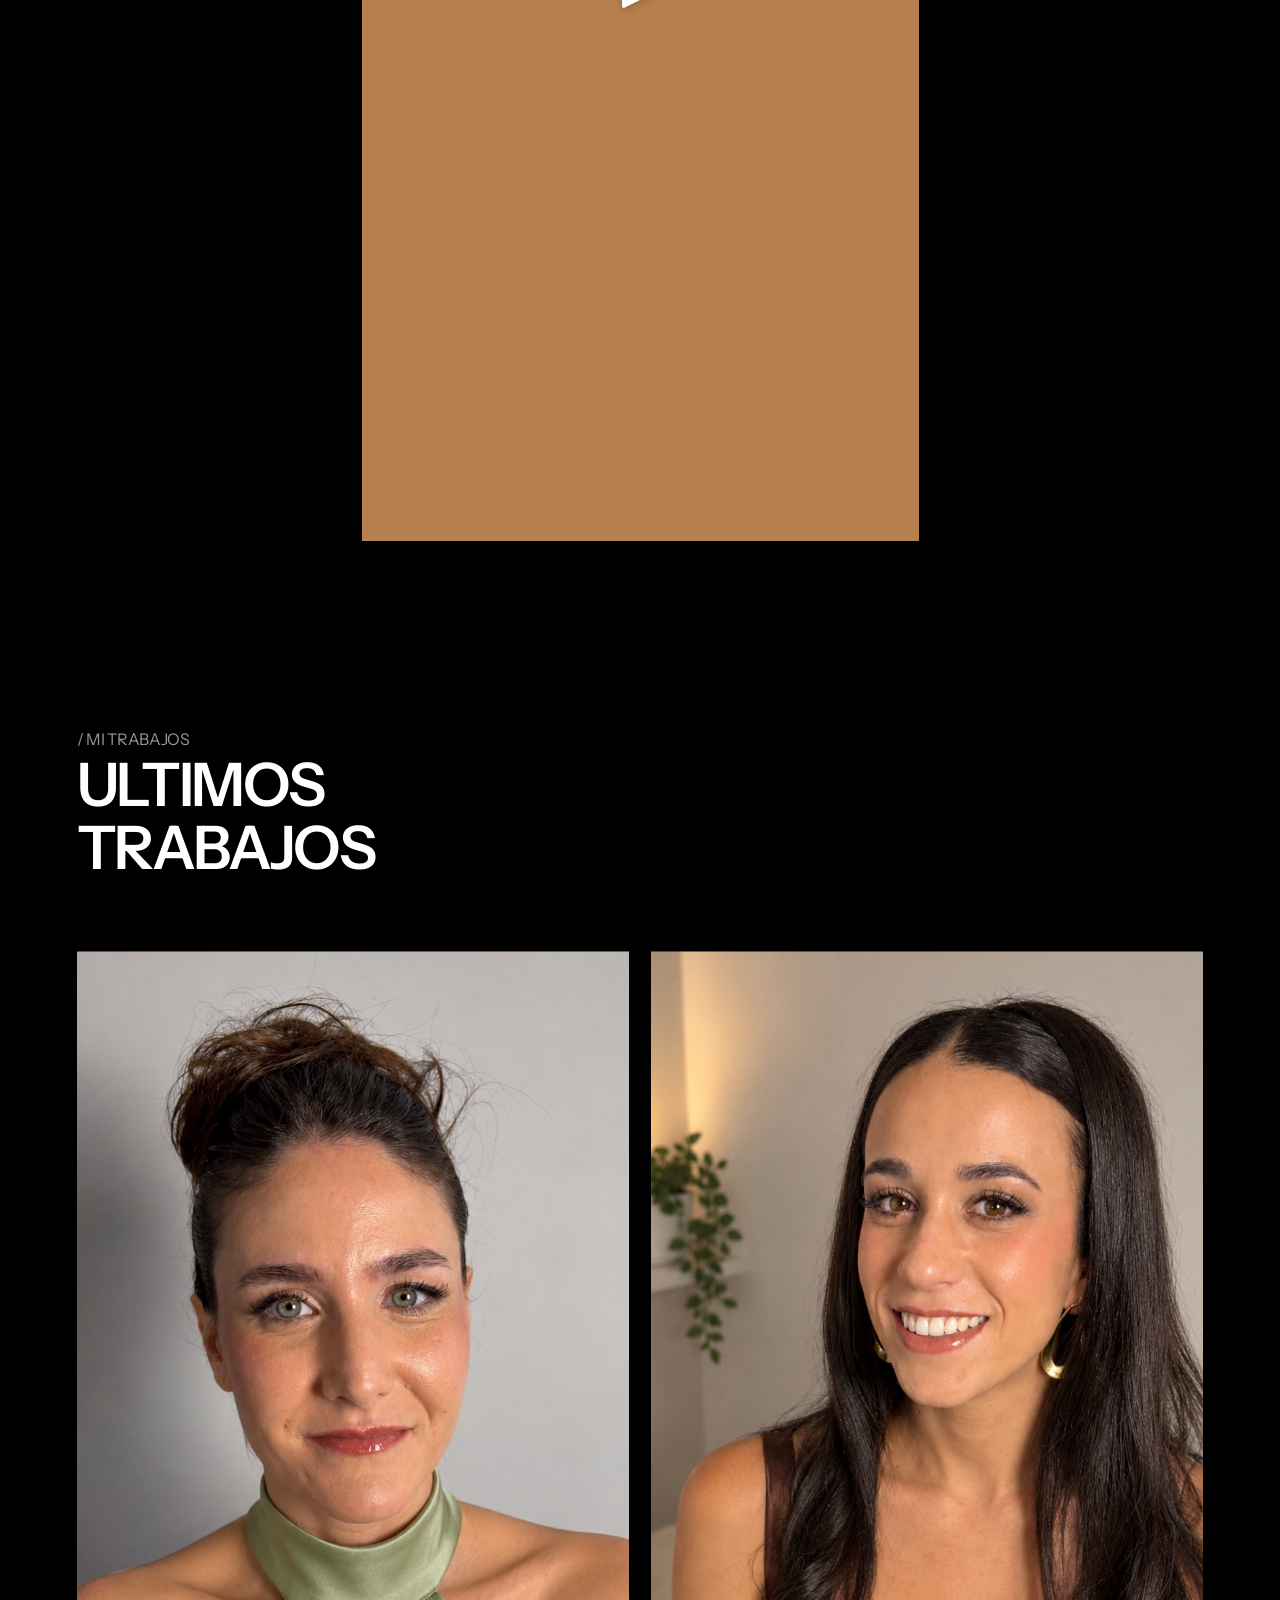
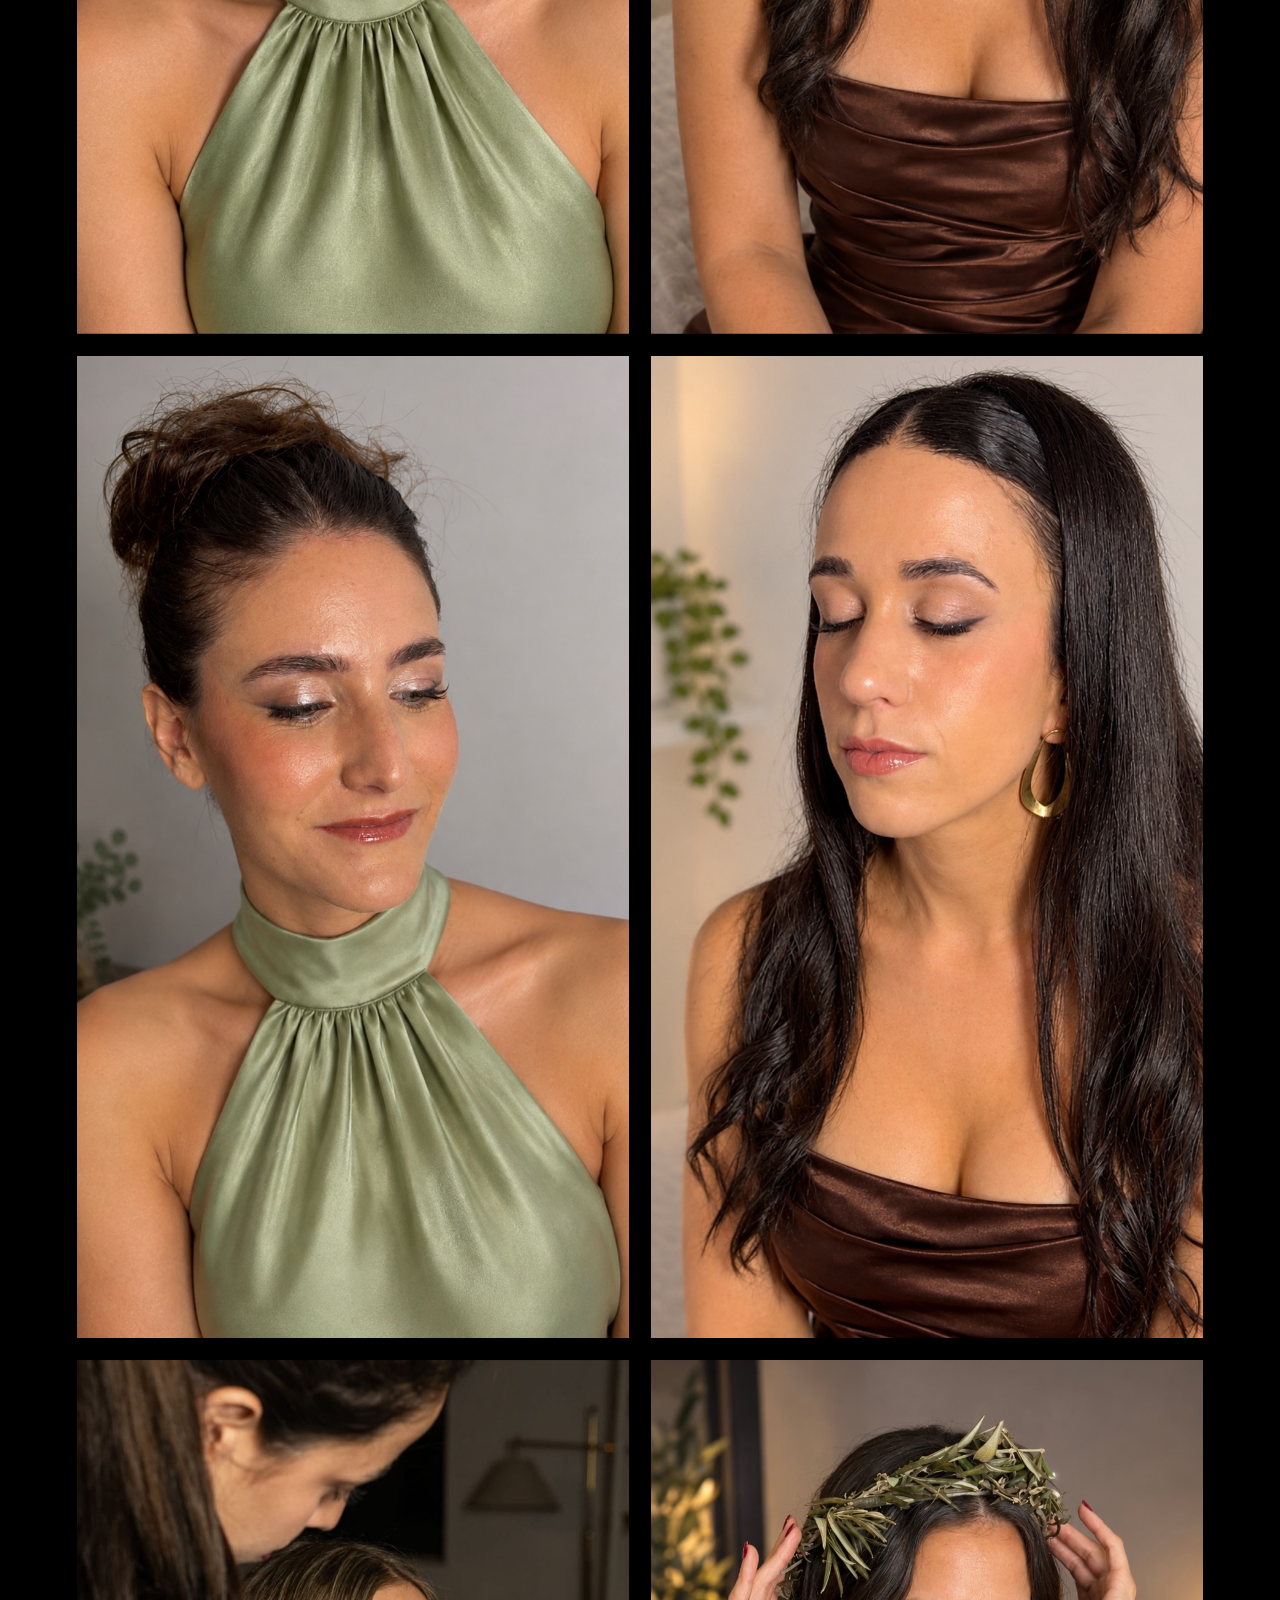
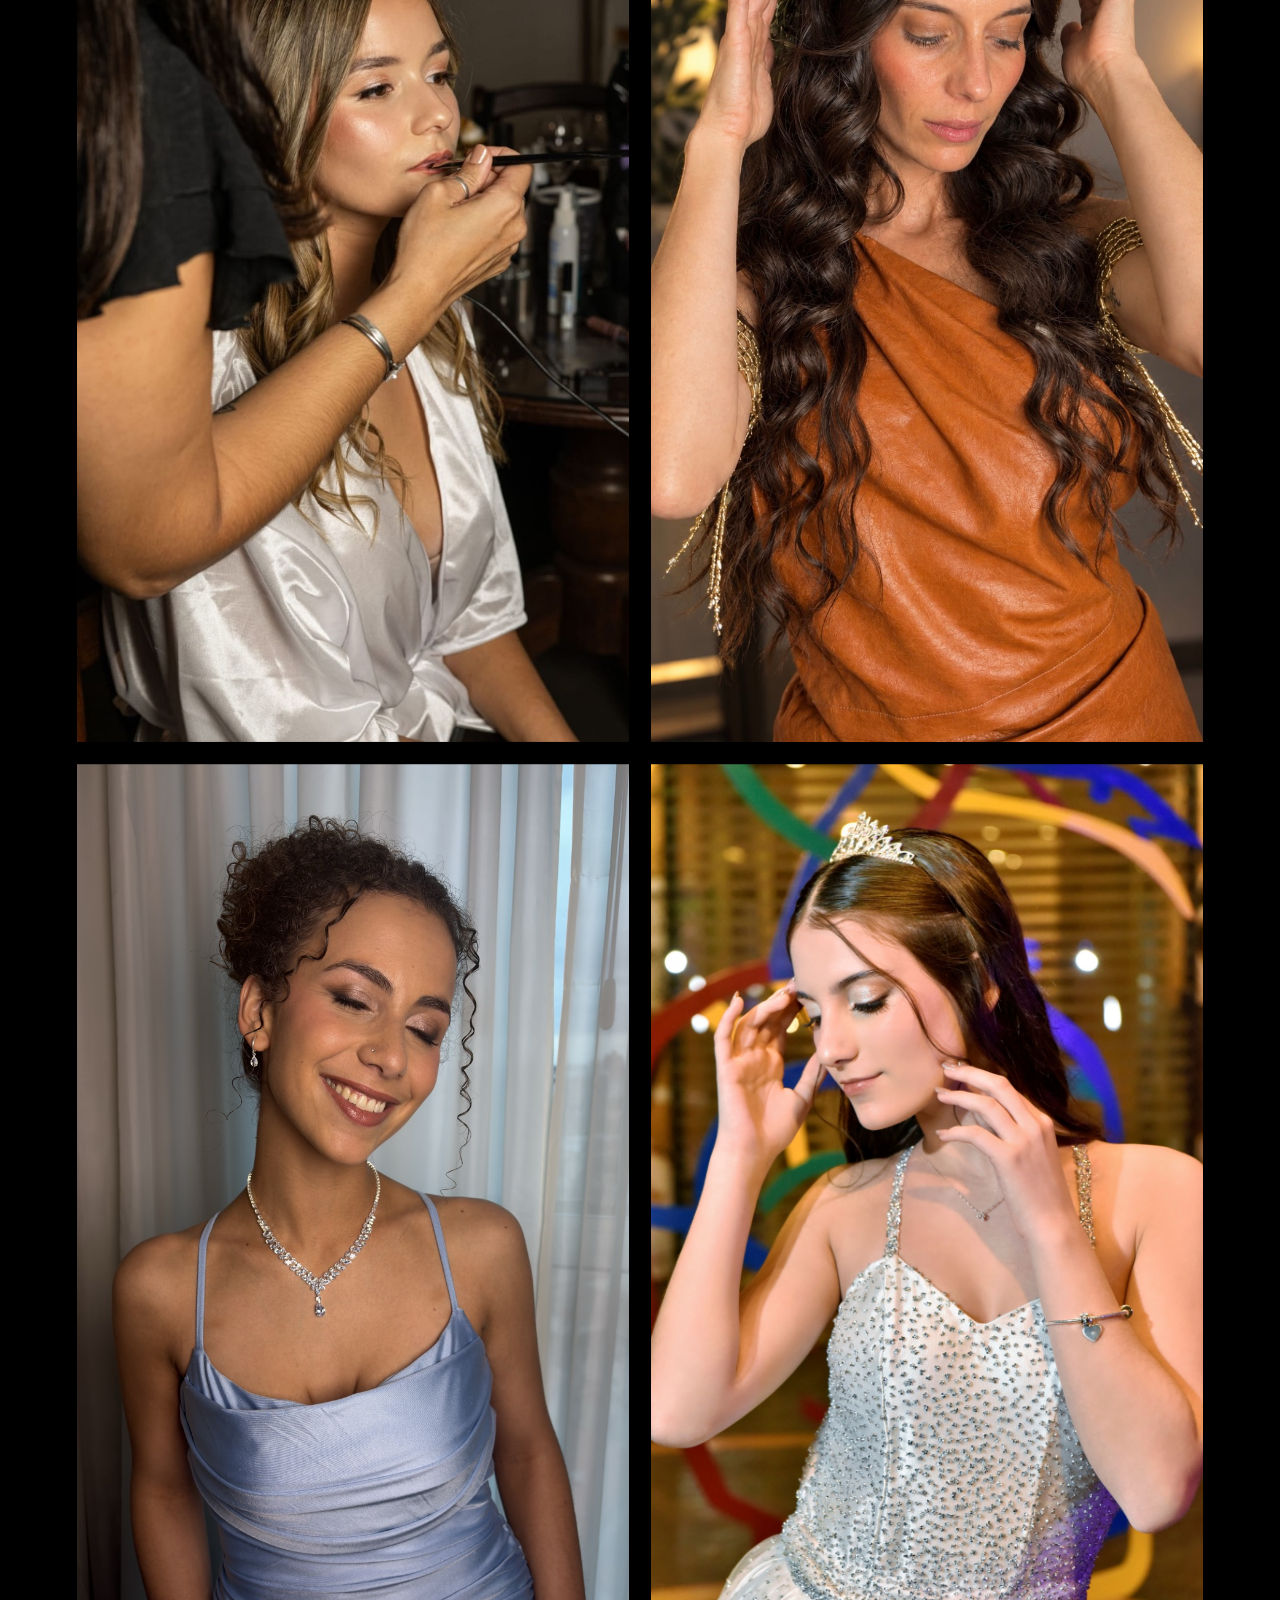
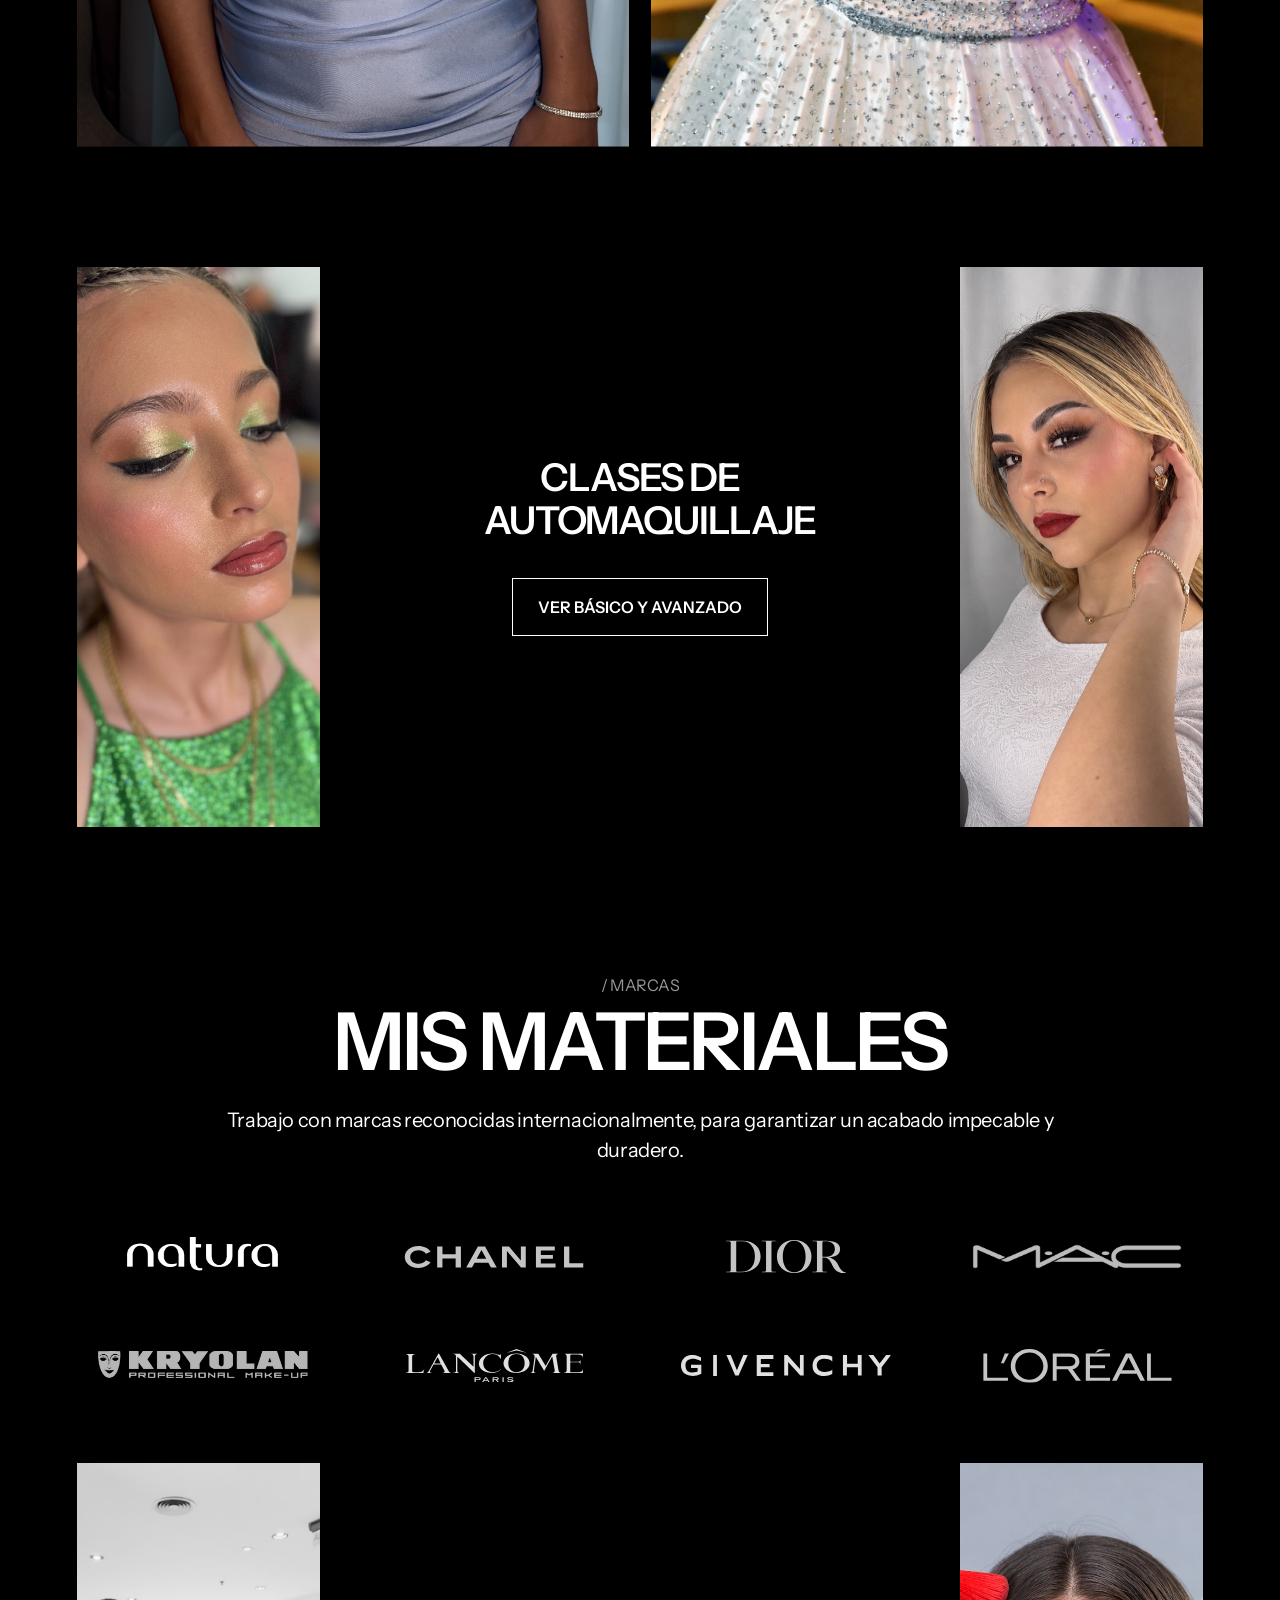
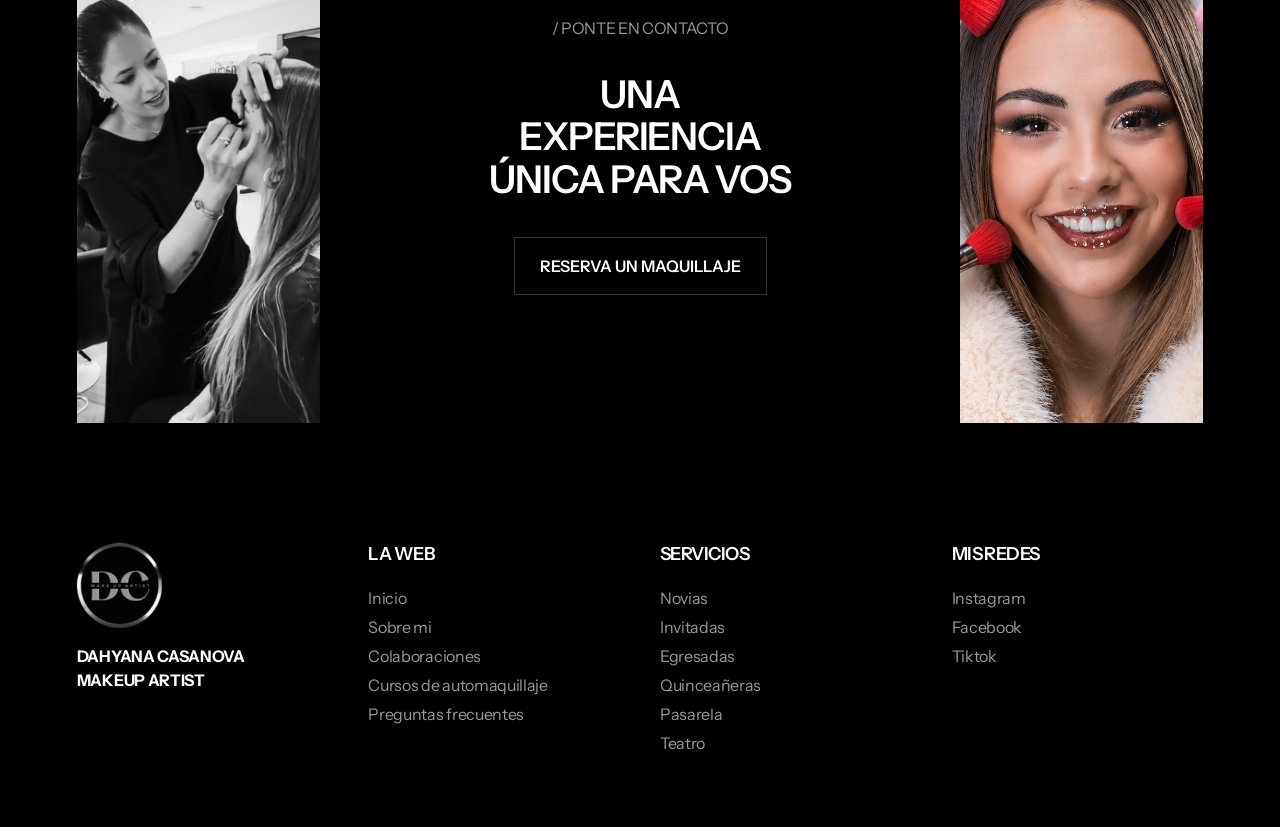
==== commit 81964a5a: "Keep Colaboraciones in the footer and publish the latest page updates. Co-authored-by: Cursor <curso" ====
--- a/index.html
+++ b/index.html
@@ -30,7 +30,6 @@
         <a href="index.html" aria-current="page">Inicio</a>
         <a href="sobre-mi.html">Sobre mi</a>
         <a href="servicios.html">Servicios</a>
-        <a href="colaboraciones.html">Colaboraciones</a>
         <a href="curso.html">Curso de automaquillaje</a>
         <a class="reserve" href="https://wa.me/message/RSBGUTGIJ33GP1" target="_blank" rel="noopener noreferrer">Reservar tu maquillaje</a>
       </nav>
@@ -186,7 +185,6 @@
         <a href="https://www.instagram.com/dc.makupartist" target="_blank" rel="noreferrer">Instagram</a>
         <a href="https://www.facebook.com/share/1CUJH6Q4Ke/?mibextid=wwXIfr" target="_blank" rel="noreferrer">Facebook</a>
         <a href="https://www.tiktok.com/@dc.makupartist?_r=1&_t=ZS-9BXdEngpCKb" target="_blank" rel="noreferrer">Tiktok</a>
-        <a href="https://www.youtube.com" target="_blank" rel="noreferrer">Youtube</a>
       </nav>
     </footer>
 
--- a/styles.css
+++ b/styles.css
@@ -978,6 +978,20 @@
   justify-content: space-between;
   align-items: flex-end;
   gap: 24px;
+  container-type: inline-size;
+  min-width: 0;
+}
+
+.head-row .page-title {
+  min-width: 0;
+  max-width: 100%;
+  font-size: clamp(28px, 9vw, 96px);
+}
+
+@supports (font-size: 1cqi) {
+  .head-row .page-title {
+    font-size: clamp(28px, 10.4cqi, 96px);
+  }
 }
 
 .head-row .mark,
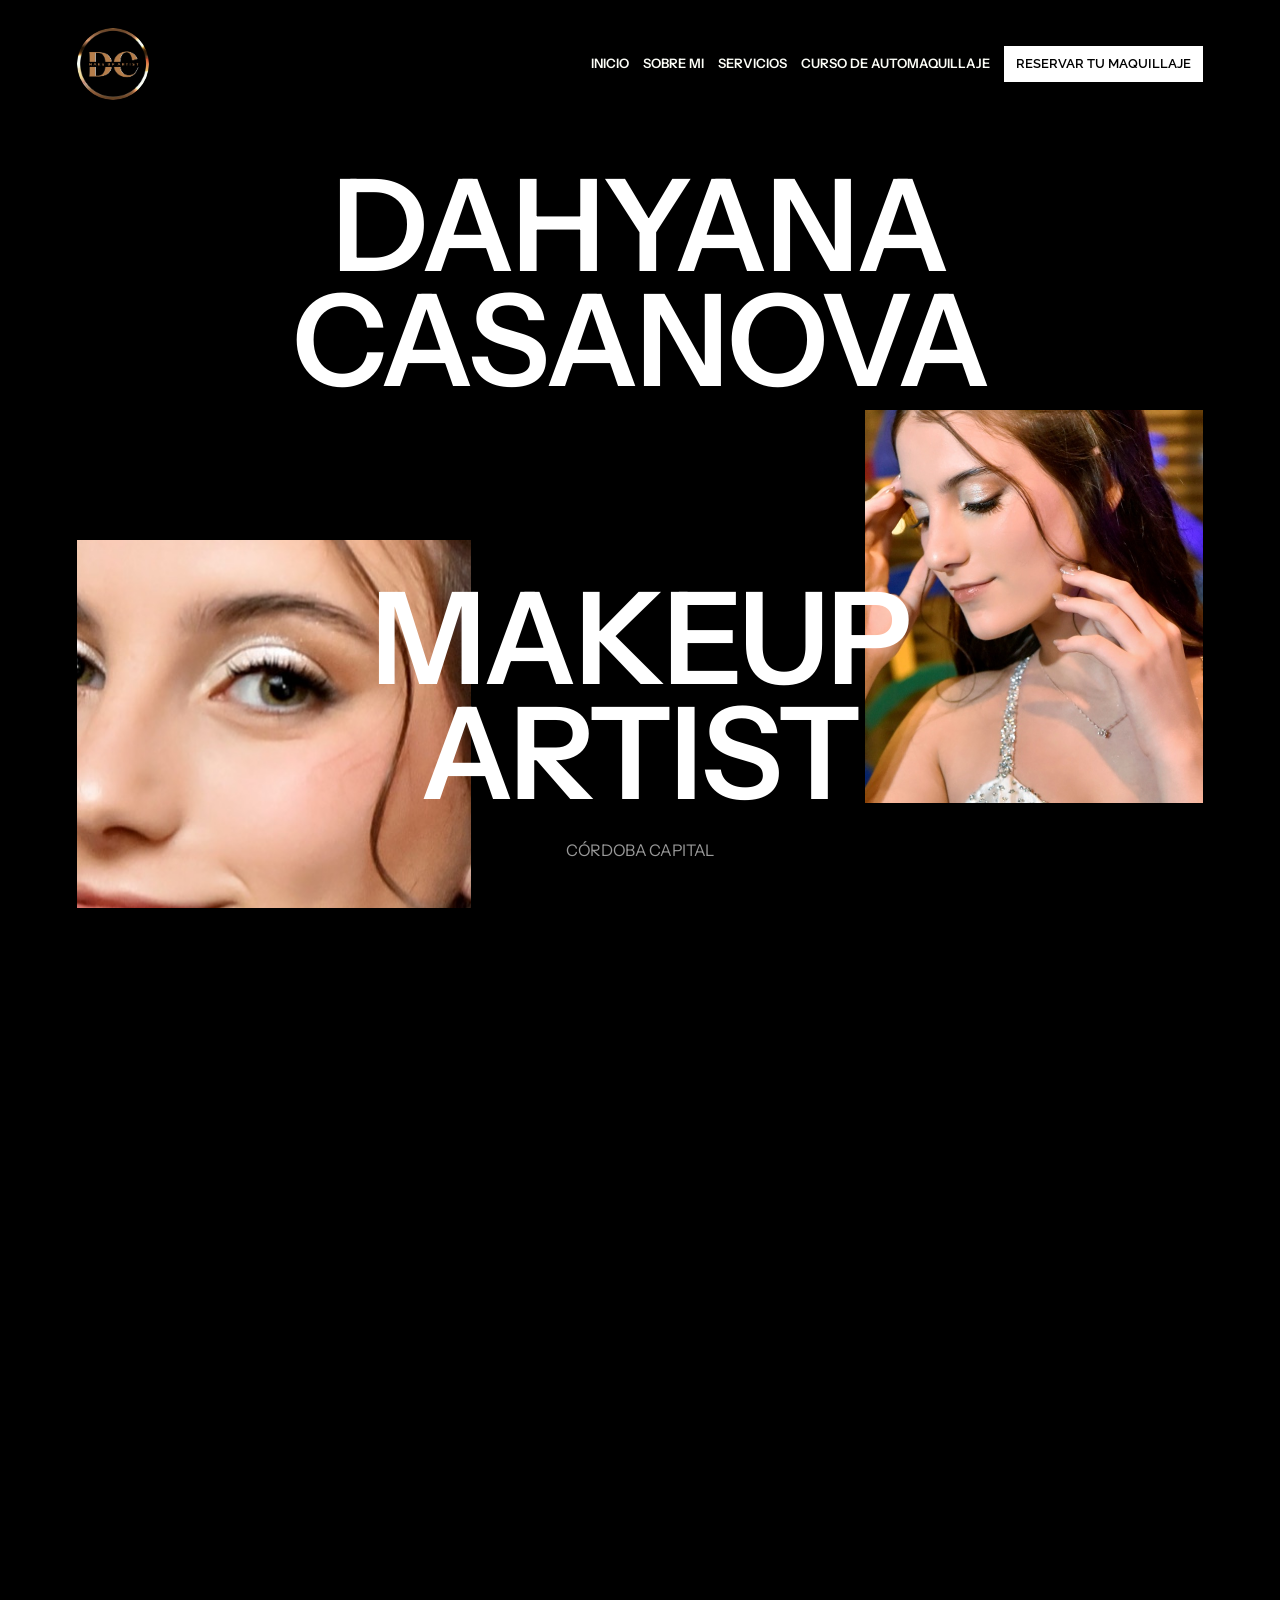
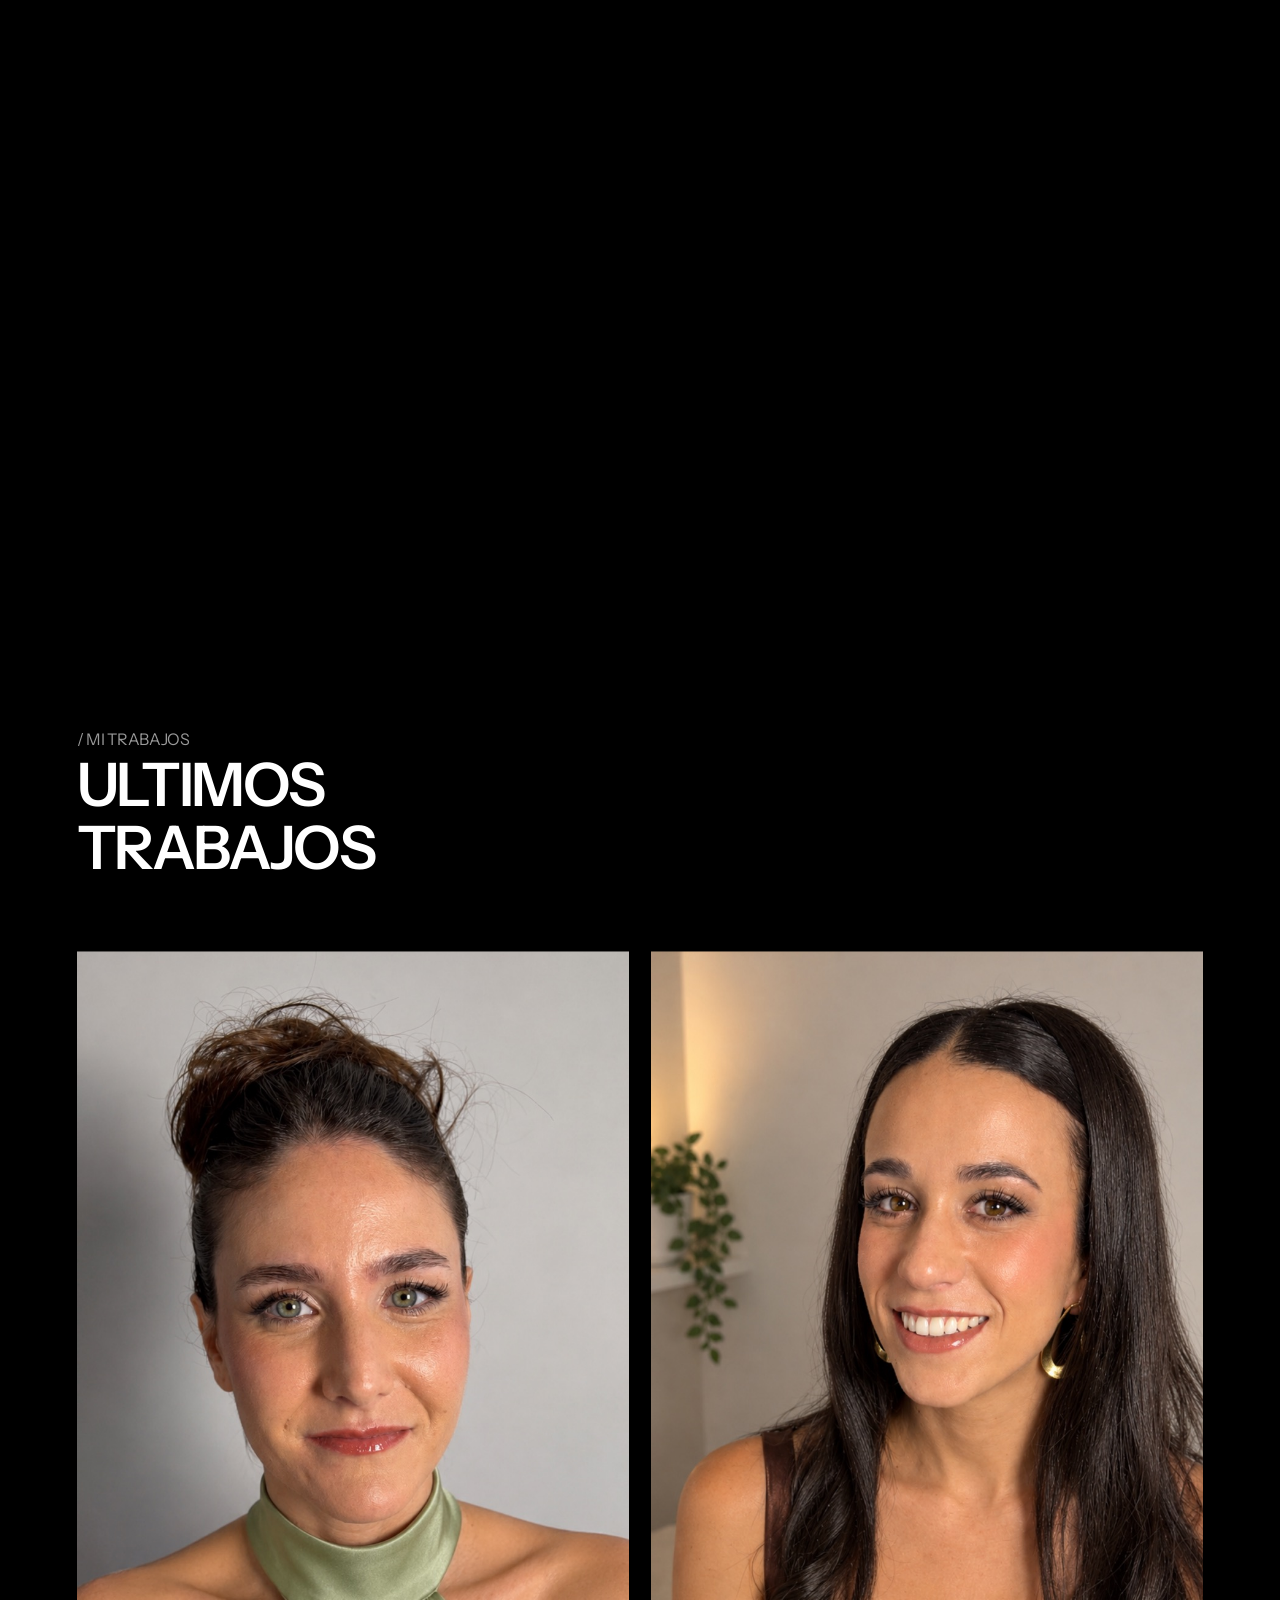
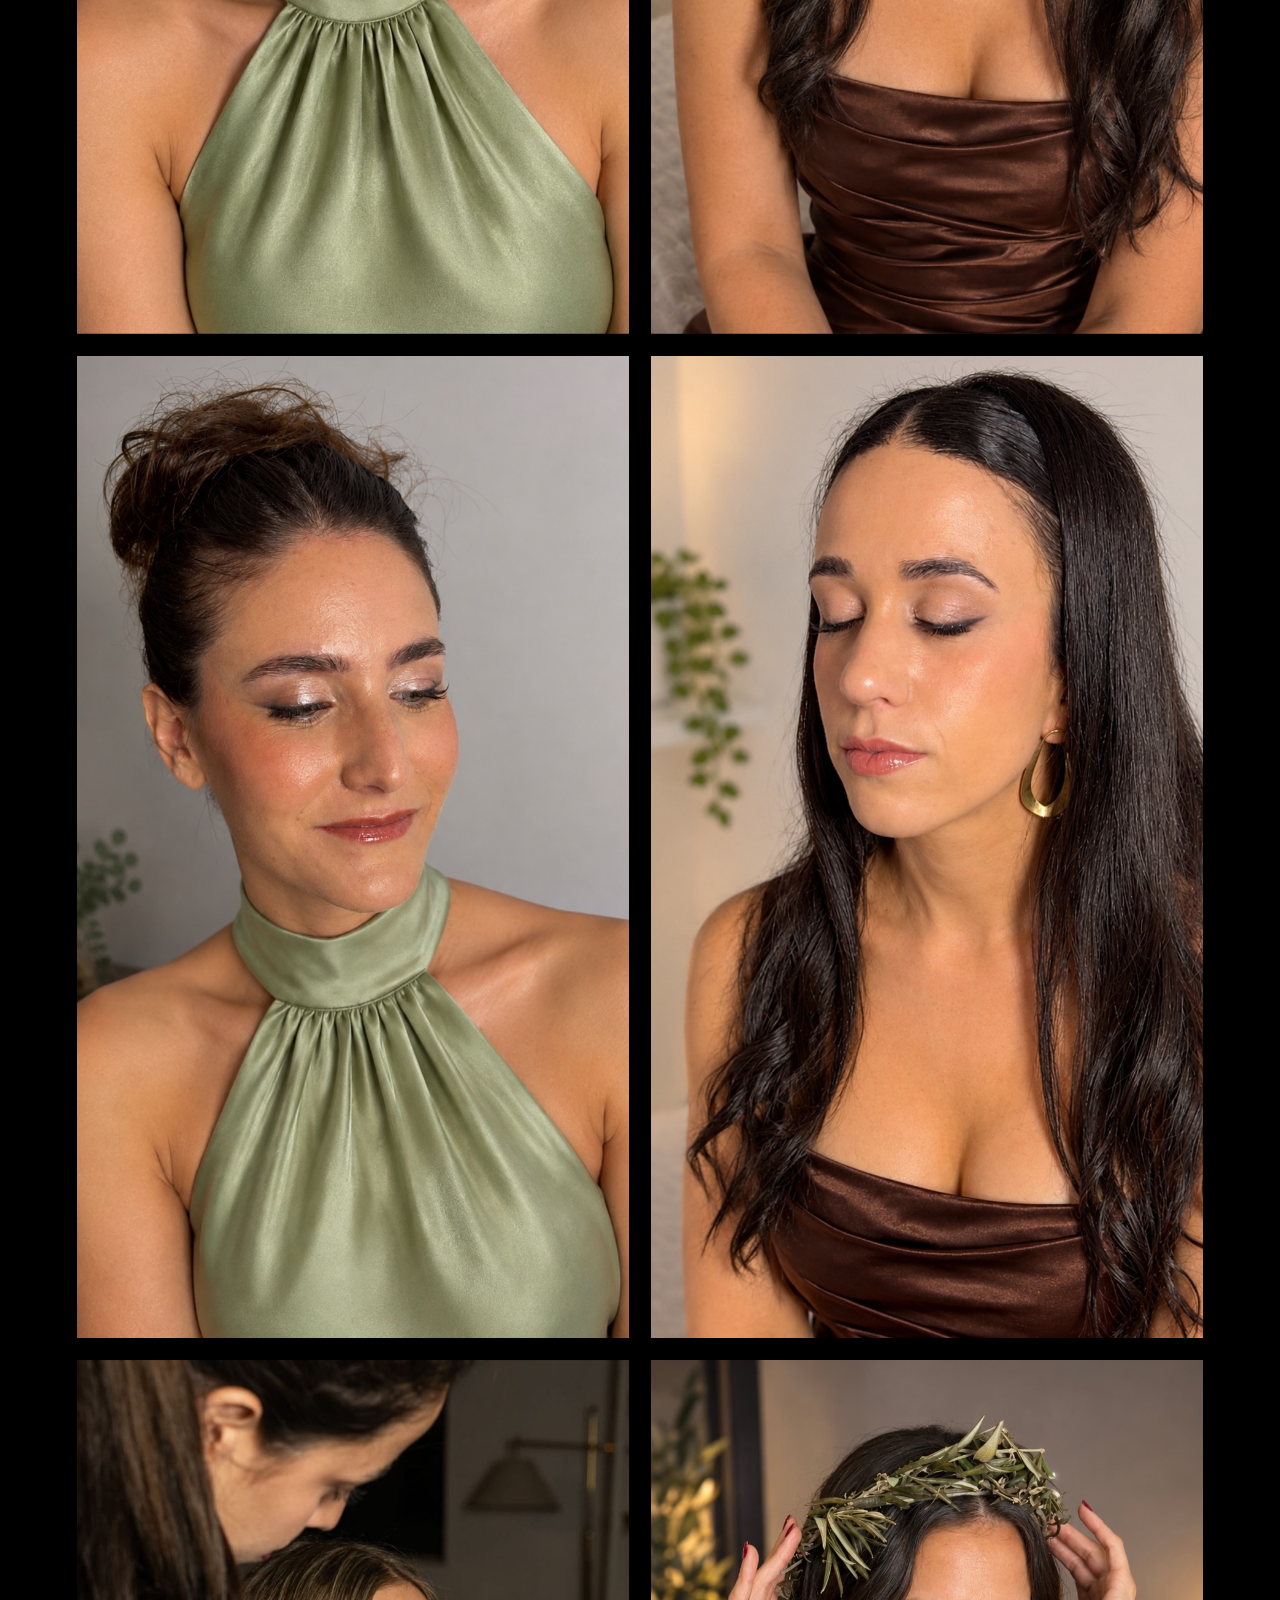
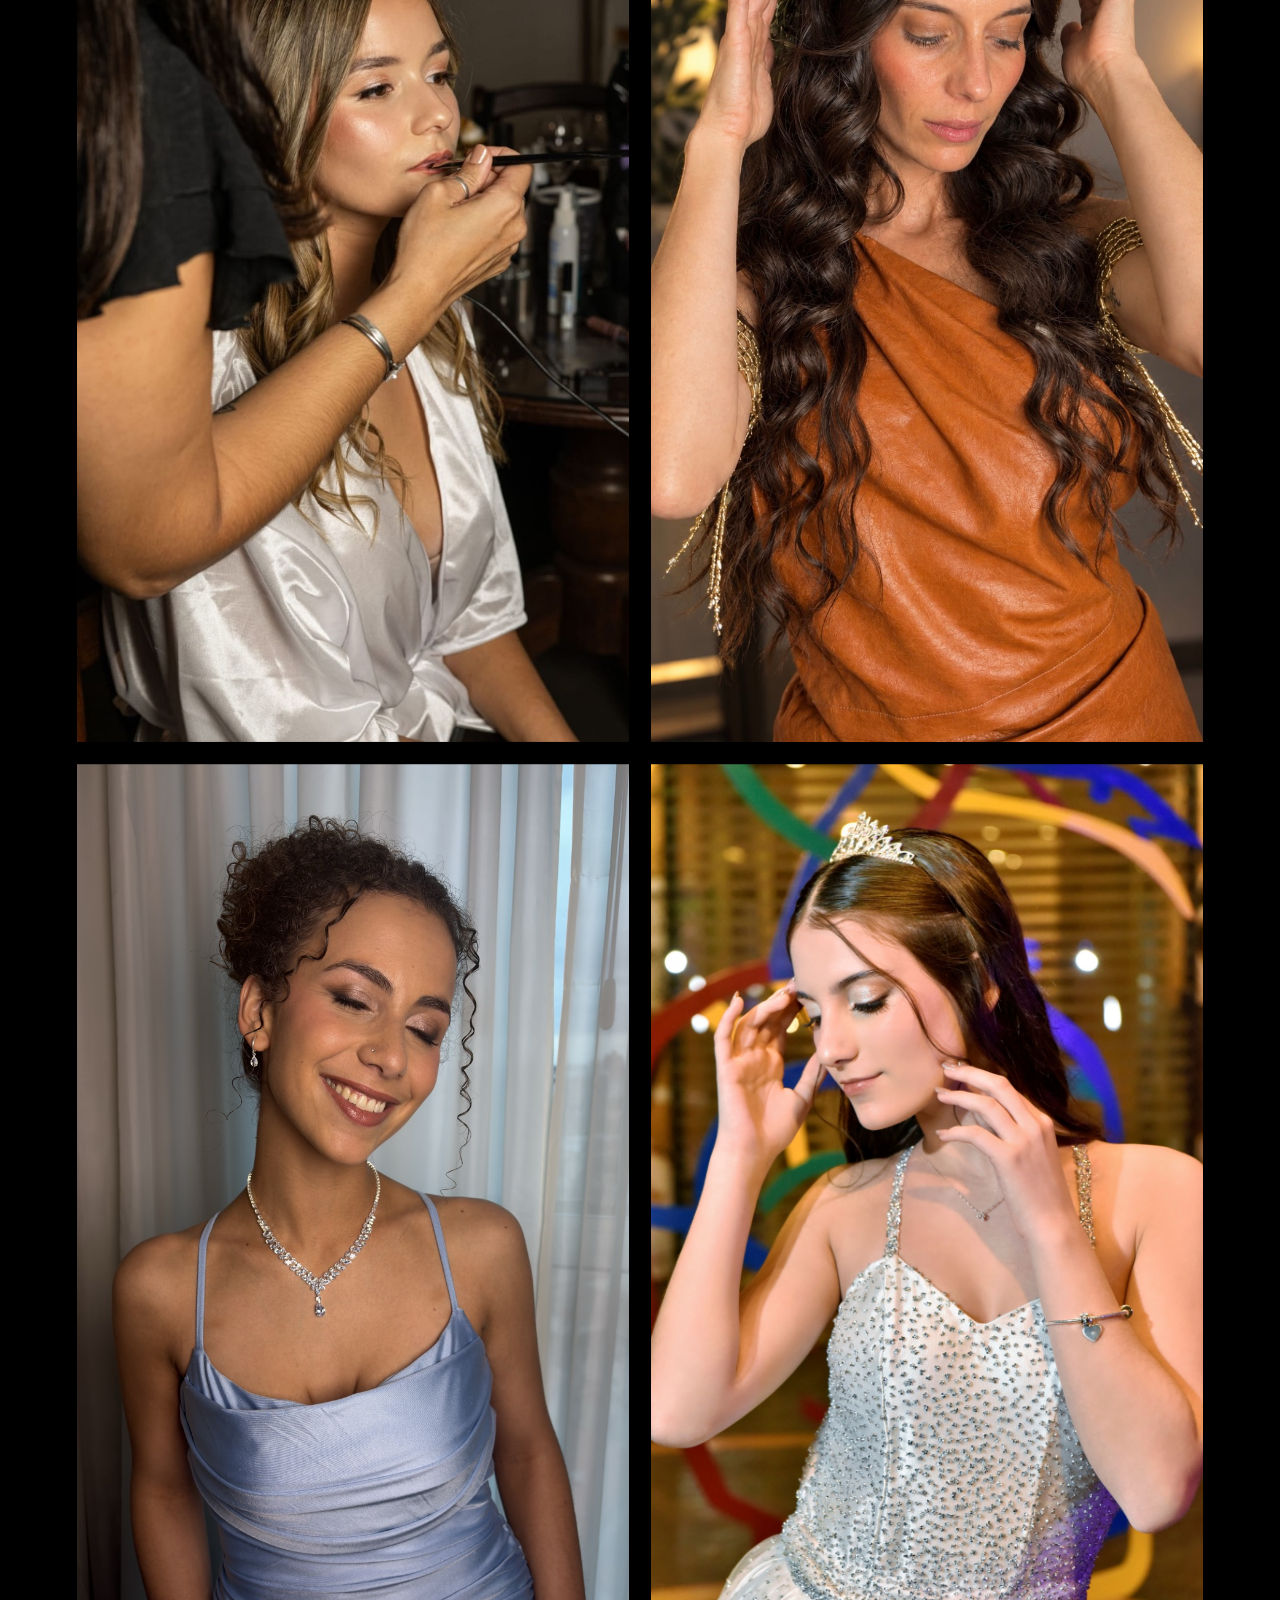
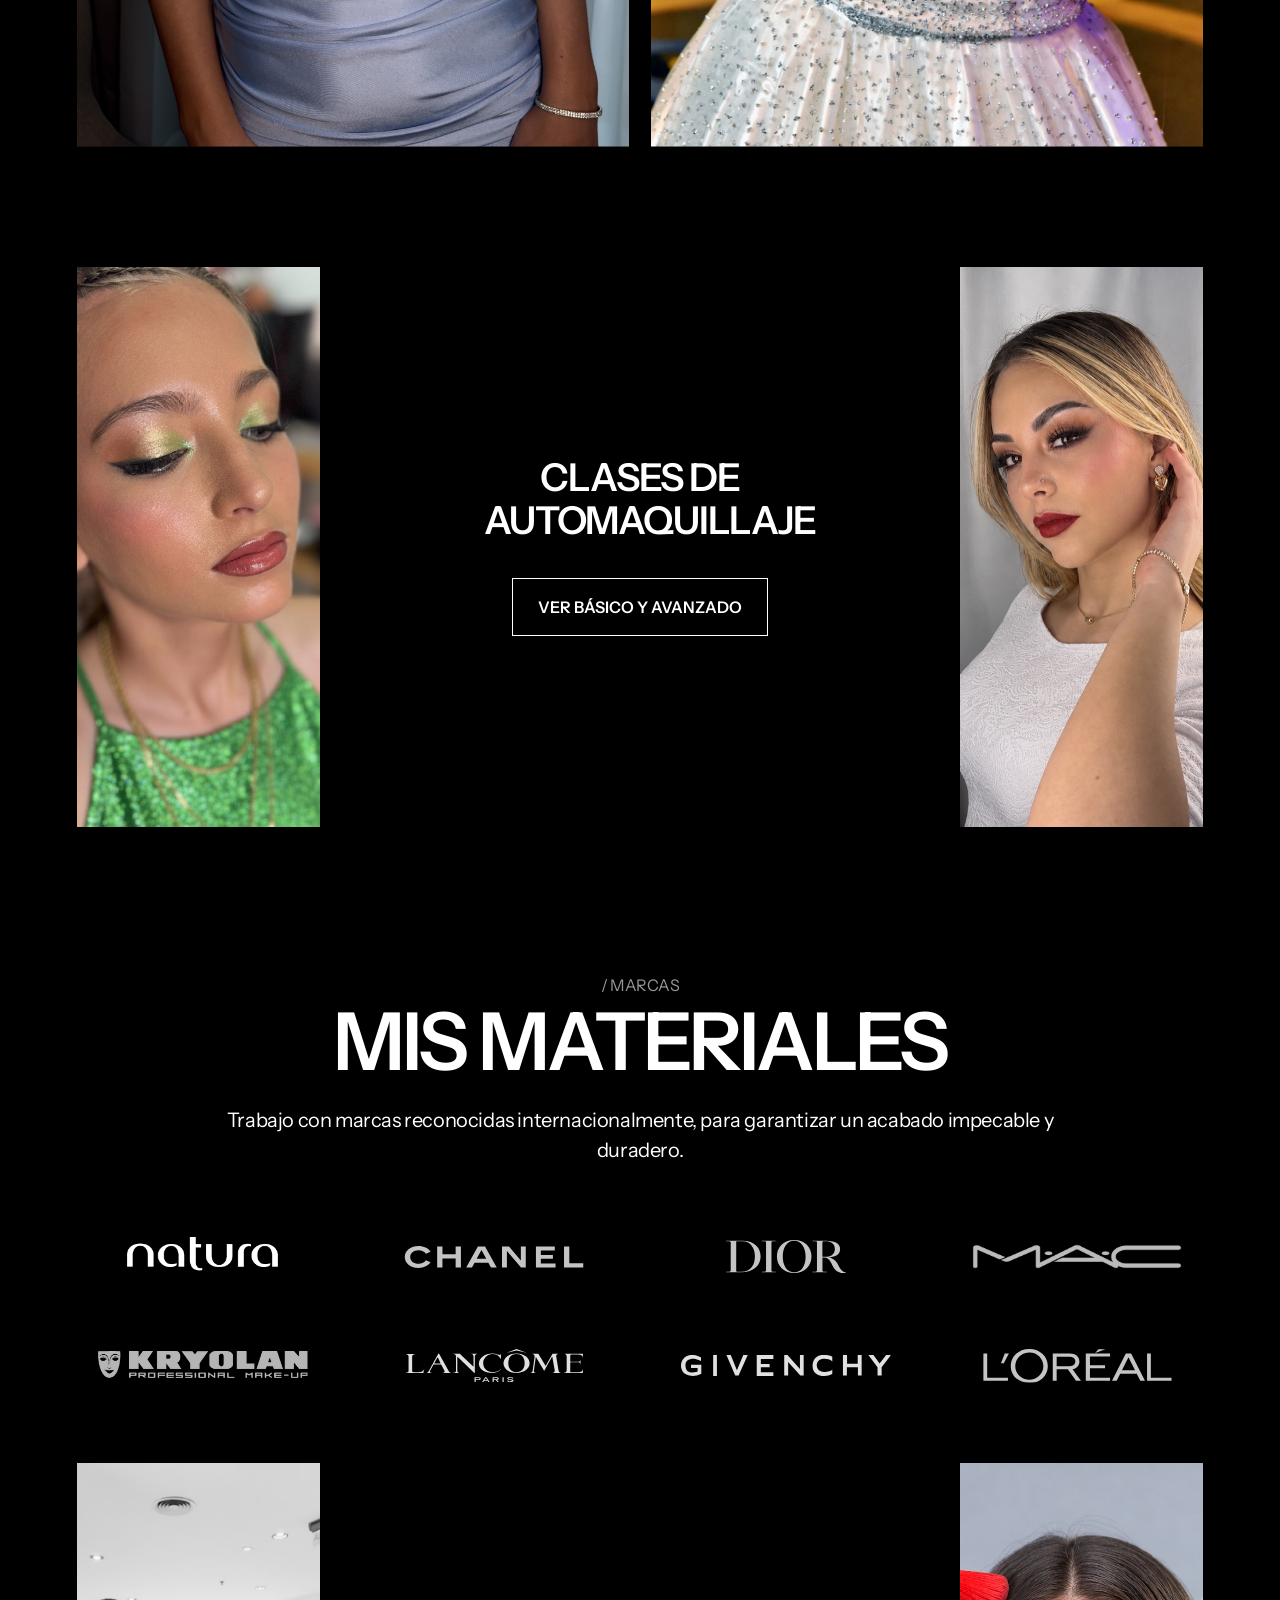
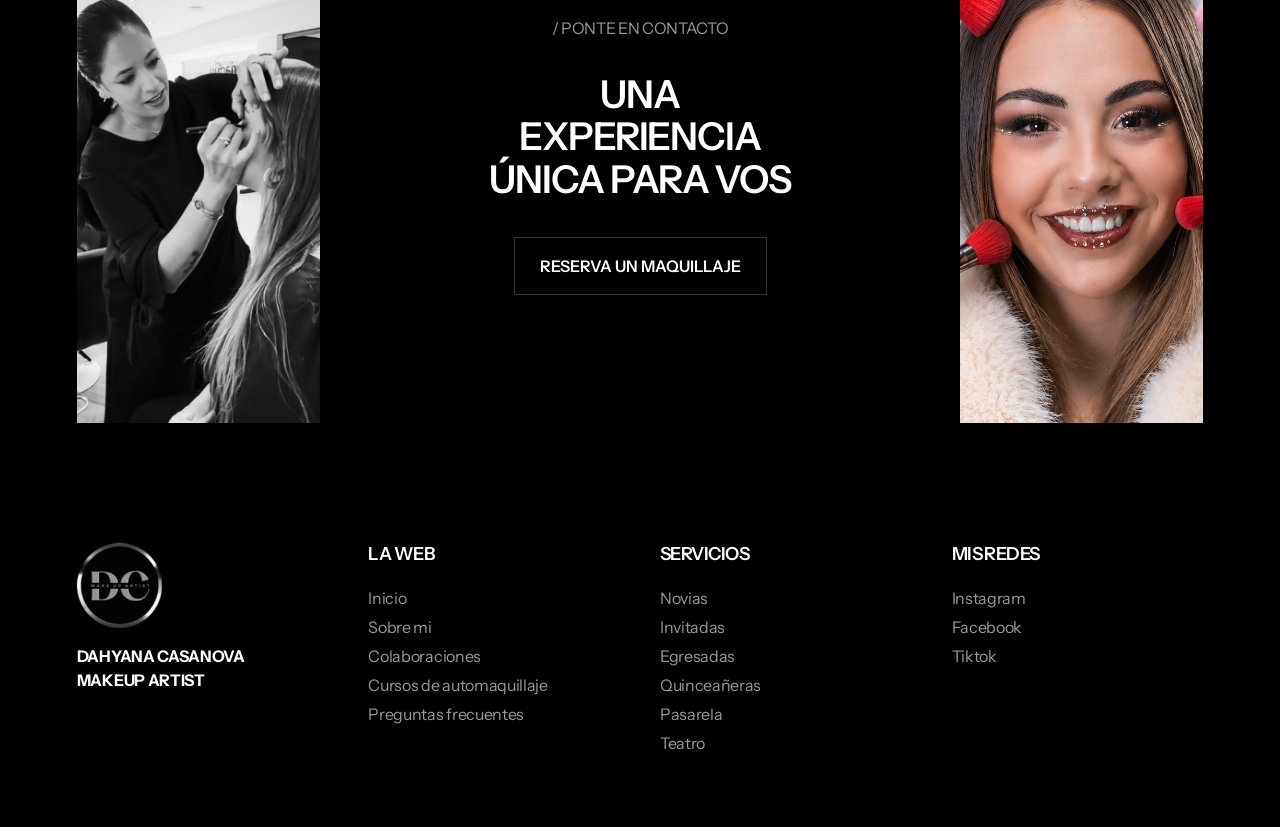
==== commit 93e3ed1c: "Add the Novias service answers to the other bridal pages and publish the latest home and Quinceañera" ====
--- a/index.html
+++ b/index.html
@@ -61,9 +61,13 @@
 
       <section class="reel" aria-label="Reel">
         <div class="reel-frame">
-          <button class="play" type="button" aria-pressed="false" aria-label="Reproducir reel">
-            <img src="assets/play.png" alt="" width="44" height="44" />
-          </button>
+          <iframe
+            src="https://www.instagram.com/reel/DZ-YyLfRO4M/embed"
+            title="Reel de Dahyana Casanova en Instagram"
+            allow="autoplay; clipboard-write; encrypted-media; picture-in-picture; web-share"
+            allowfullscreen
+            loading="lazy"
+          ></iframe>
         </div>
       </section>
 
--- a/styles.css
+++ b/styles.css
@@ -245,9 +245,17 @@
   position: relative;
   width: min(557px, 100%);
   aspect-ratio: 557 / 1099;
-  background: var(--gold);
-  display: grid;
-  place-items: center;
+  background: #000;
+  overflow: hidden;
+}
+
+.reel-frame iframe {
+  position: absolute;
+  top: 0;
+  left: 0;
+  width: 100%;
+  height: 128%;
+  border: 0;
 }
 
 .reel-frame.is-playing::after {
